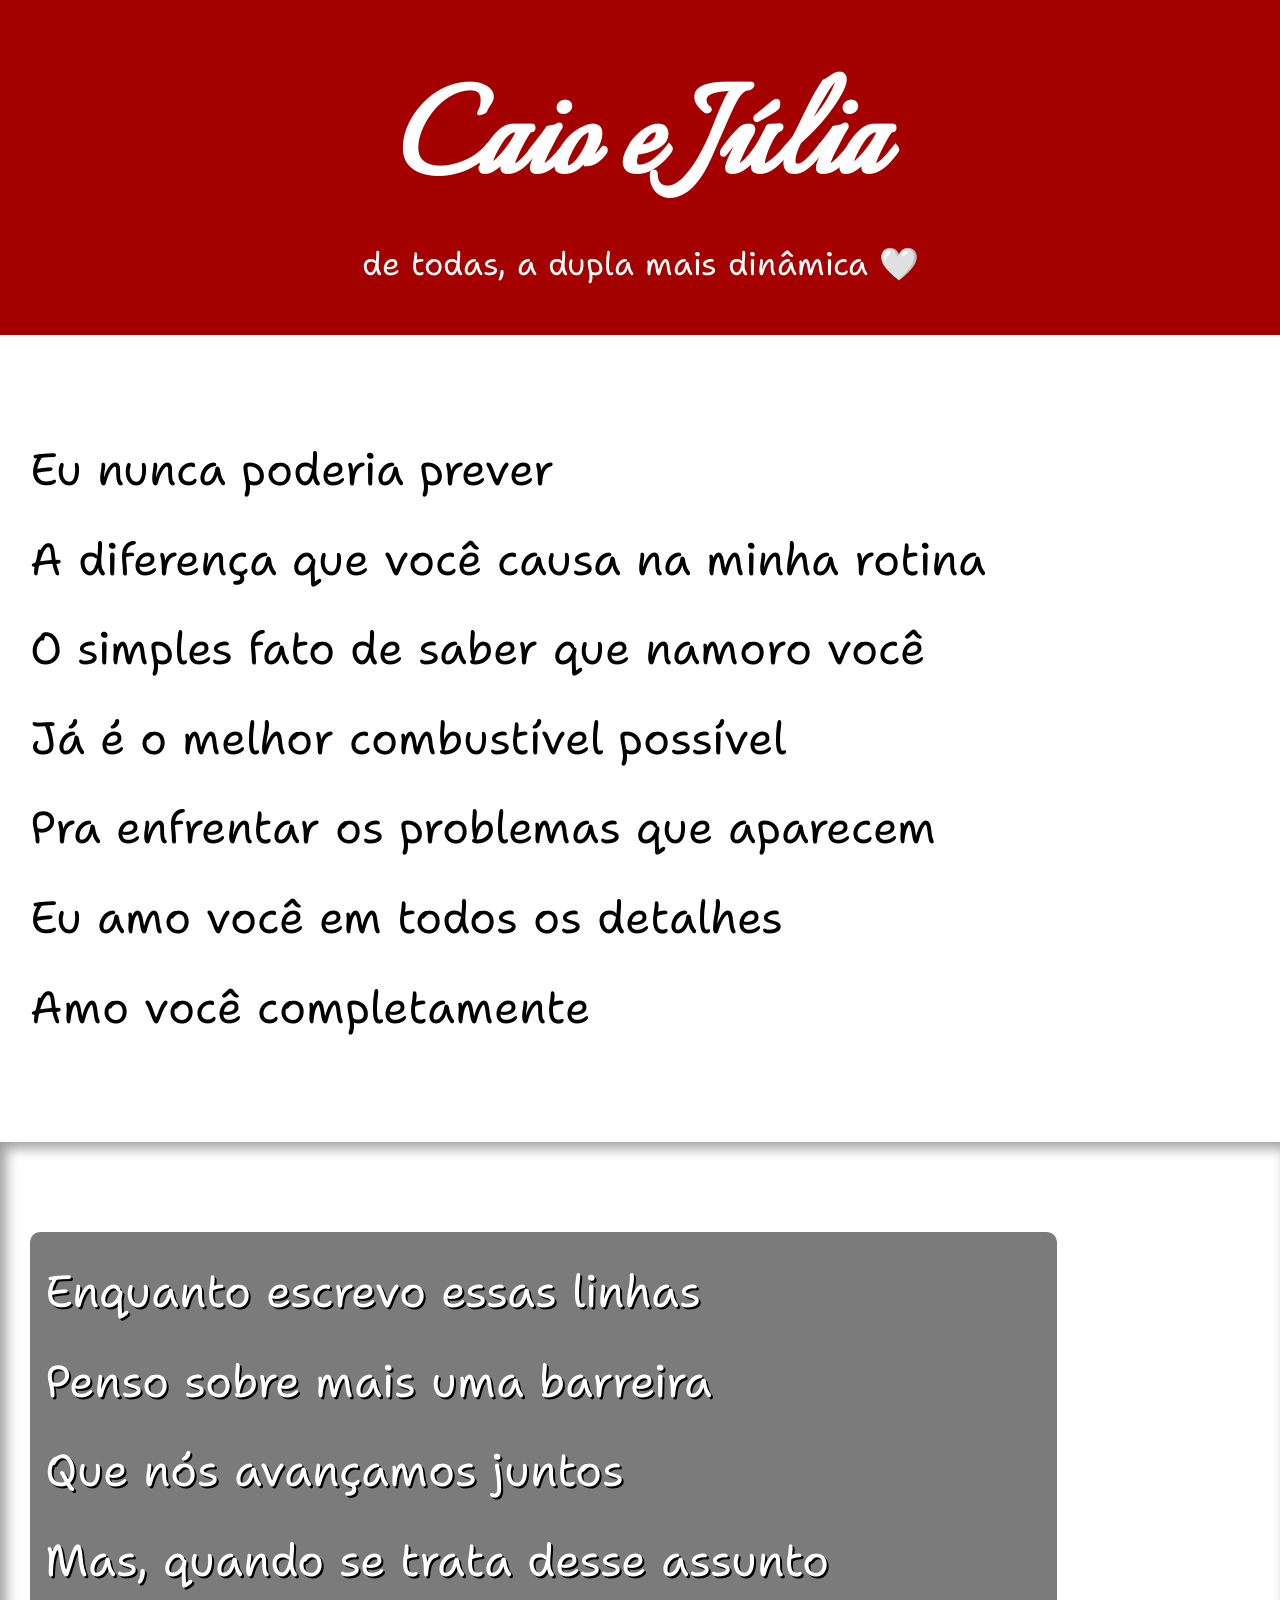
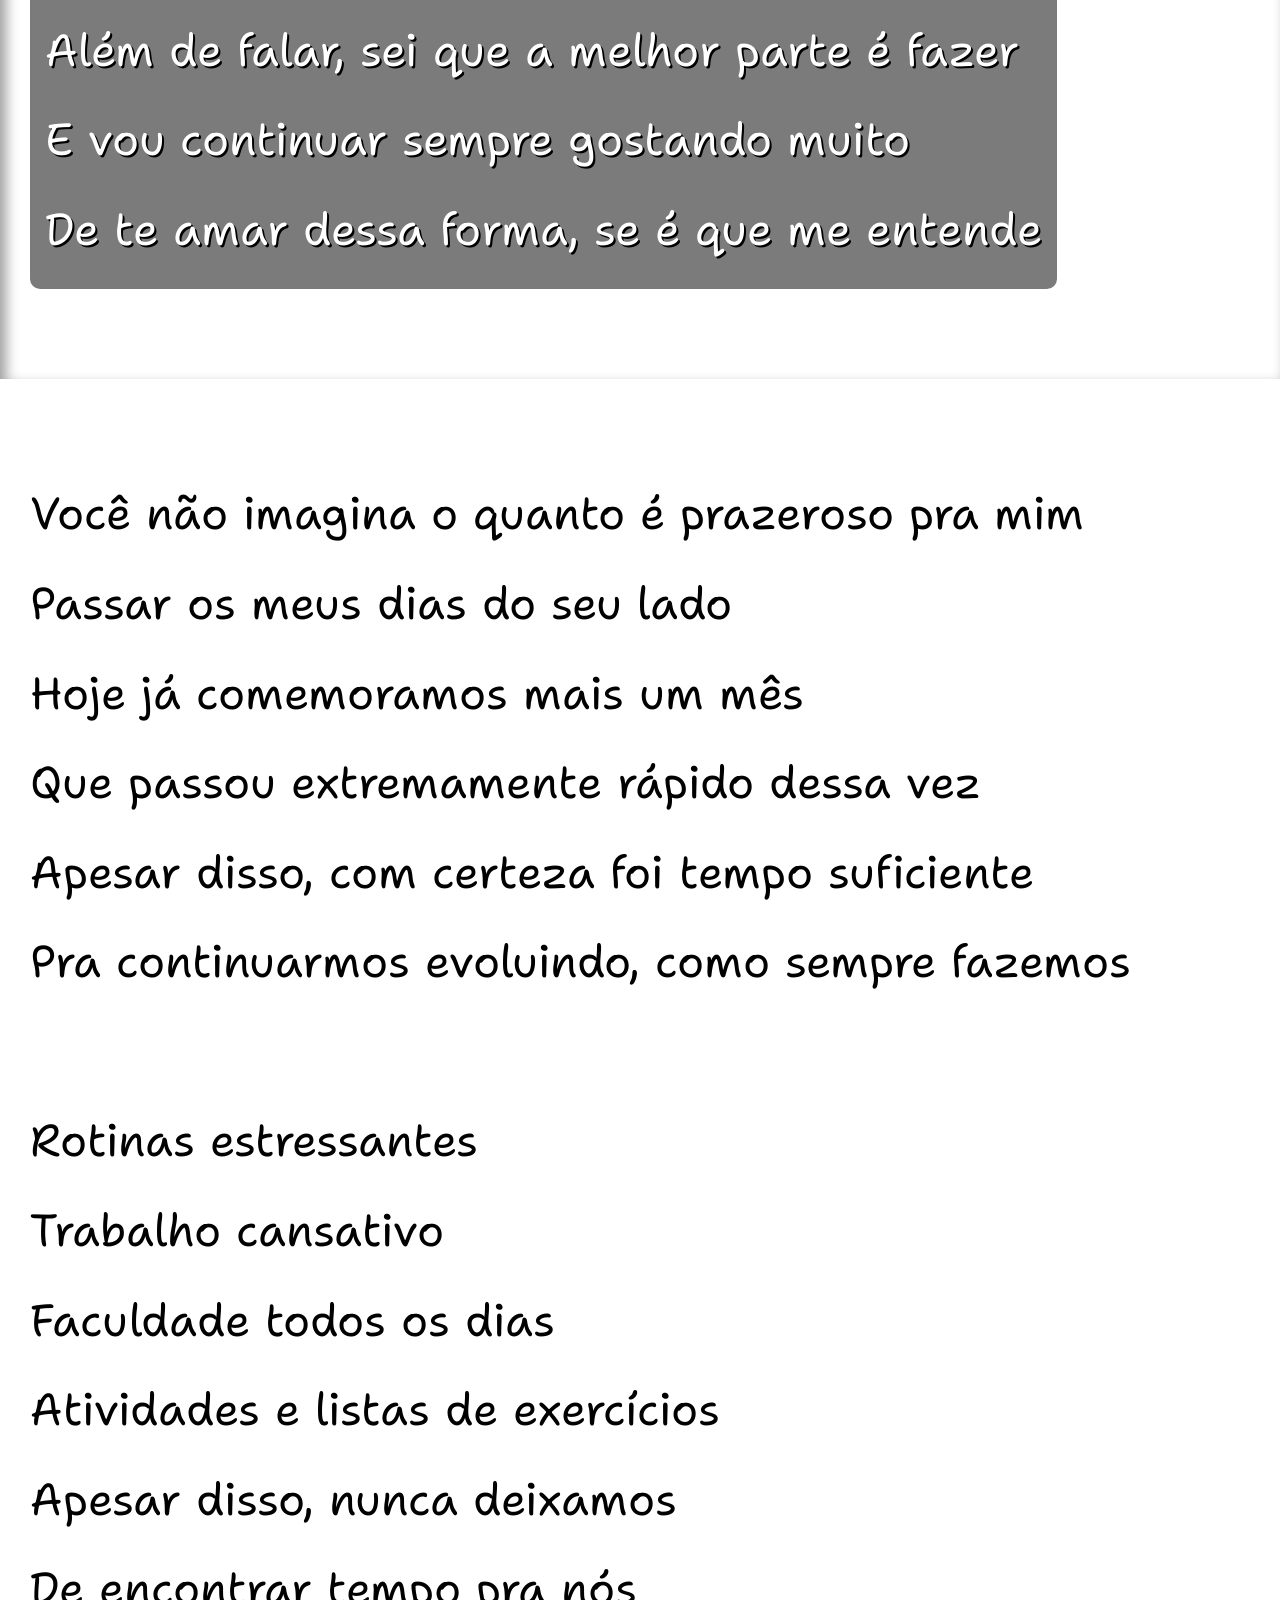
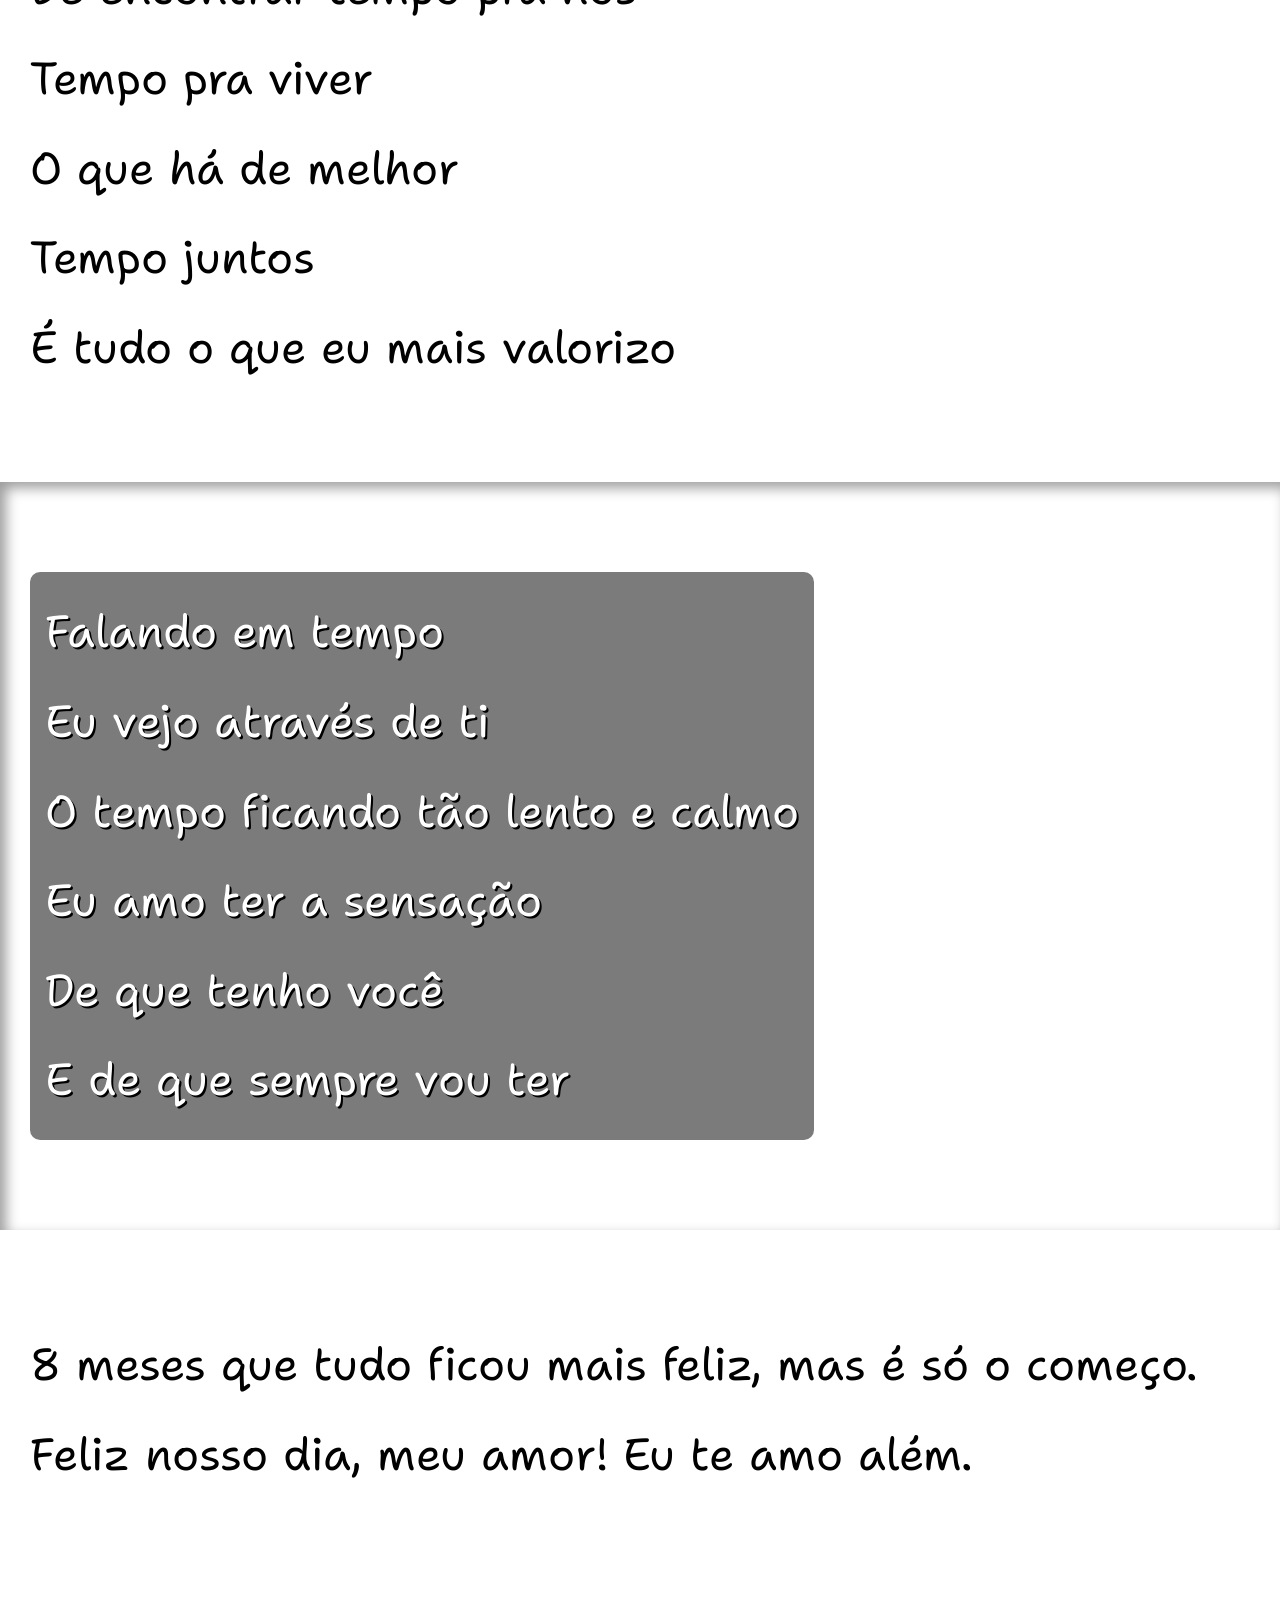
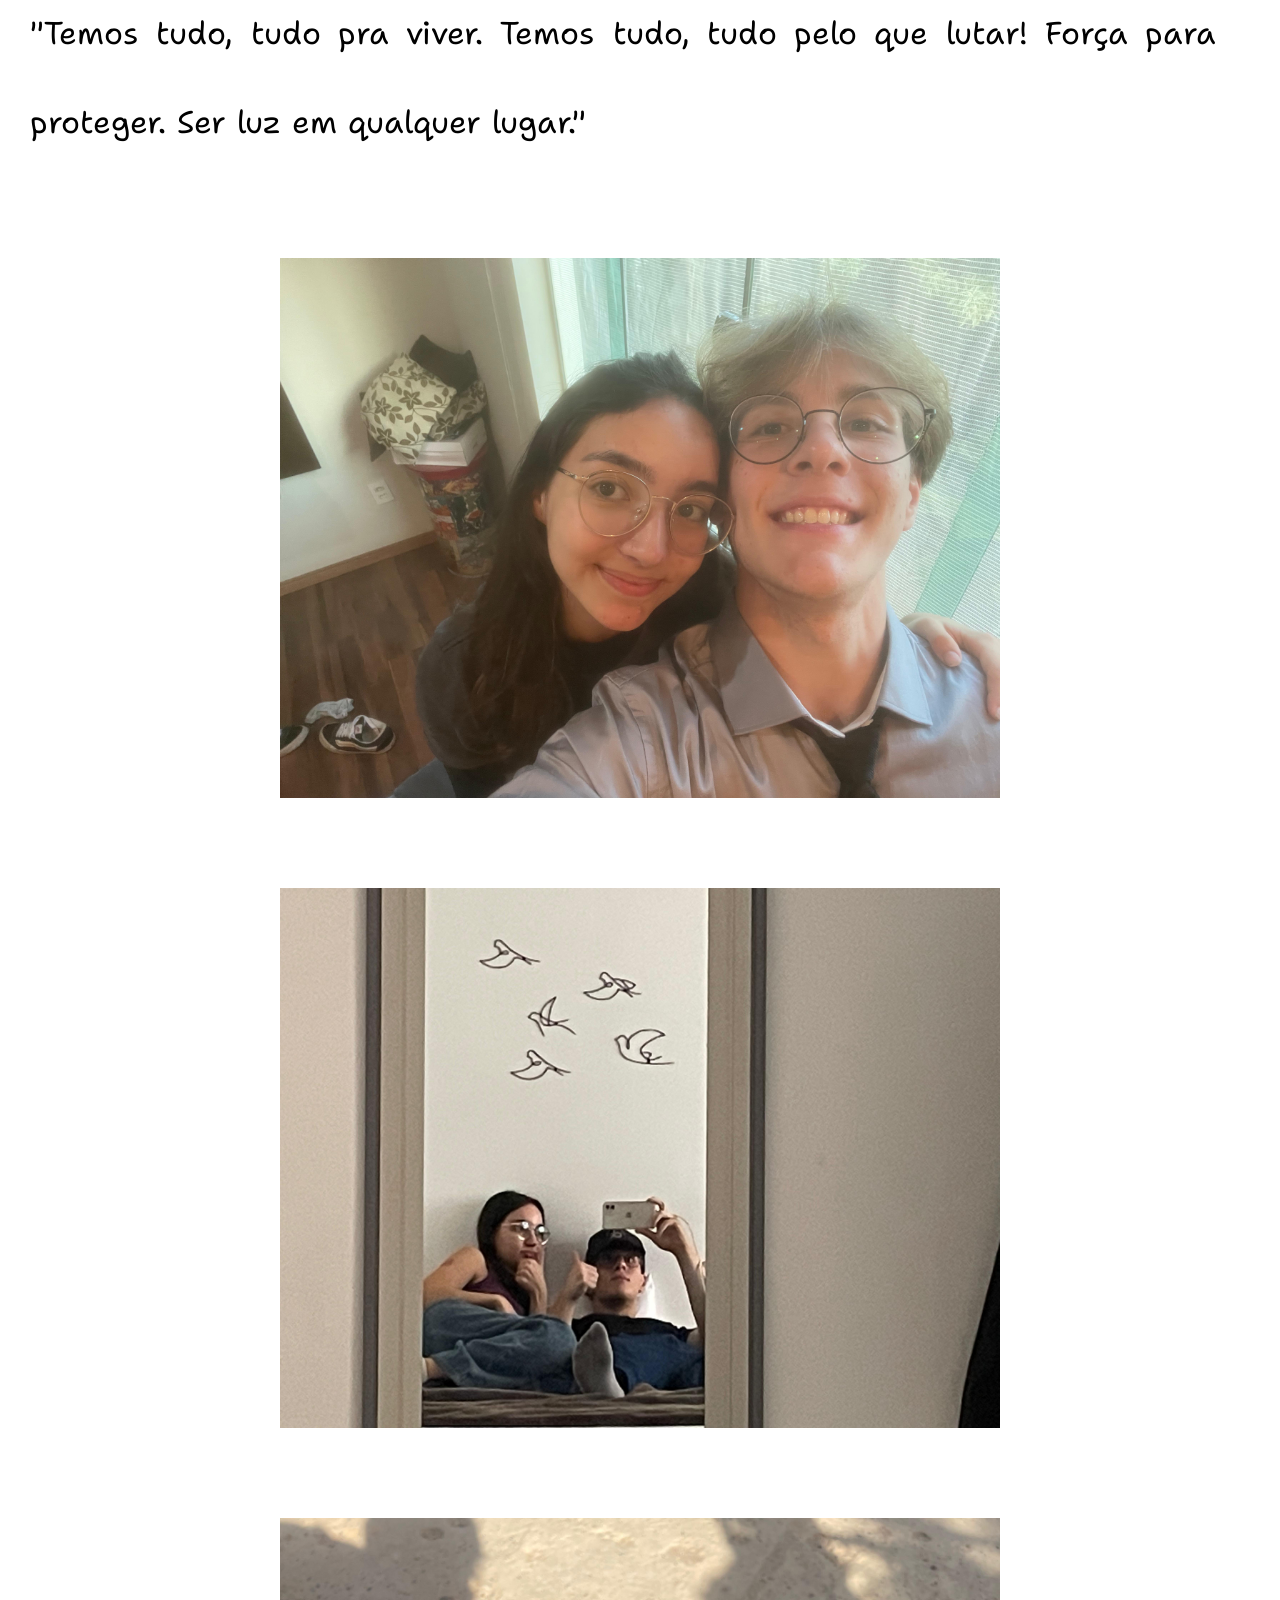
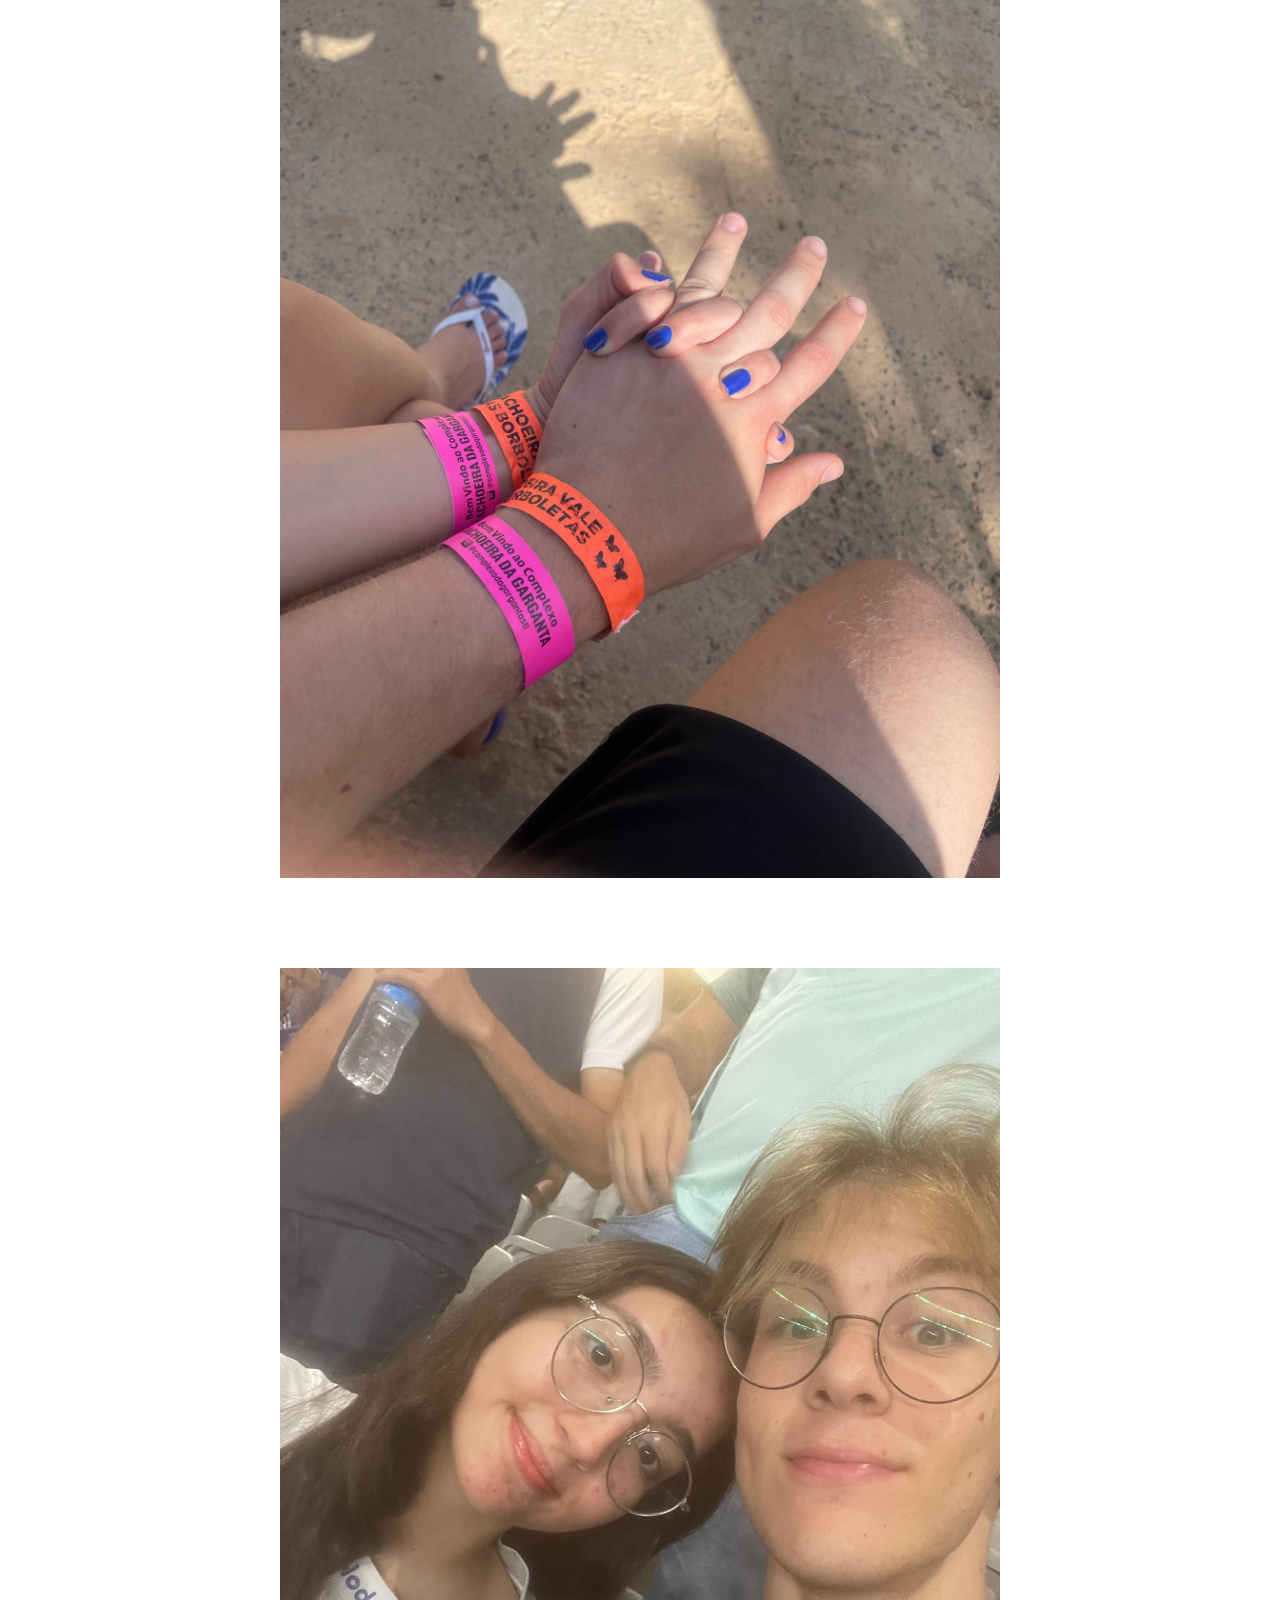
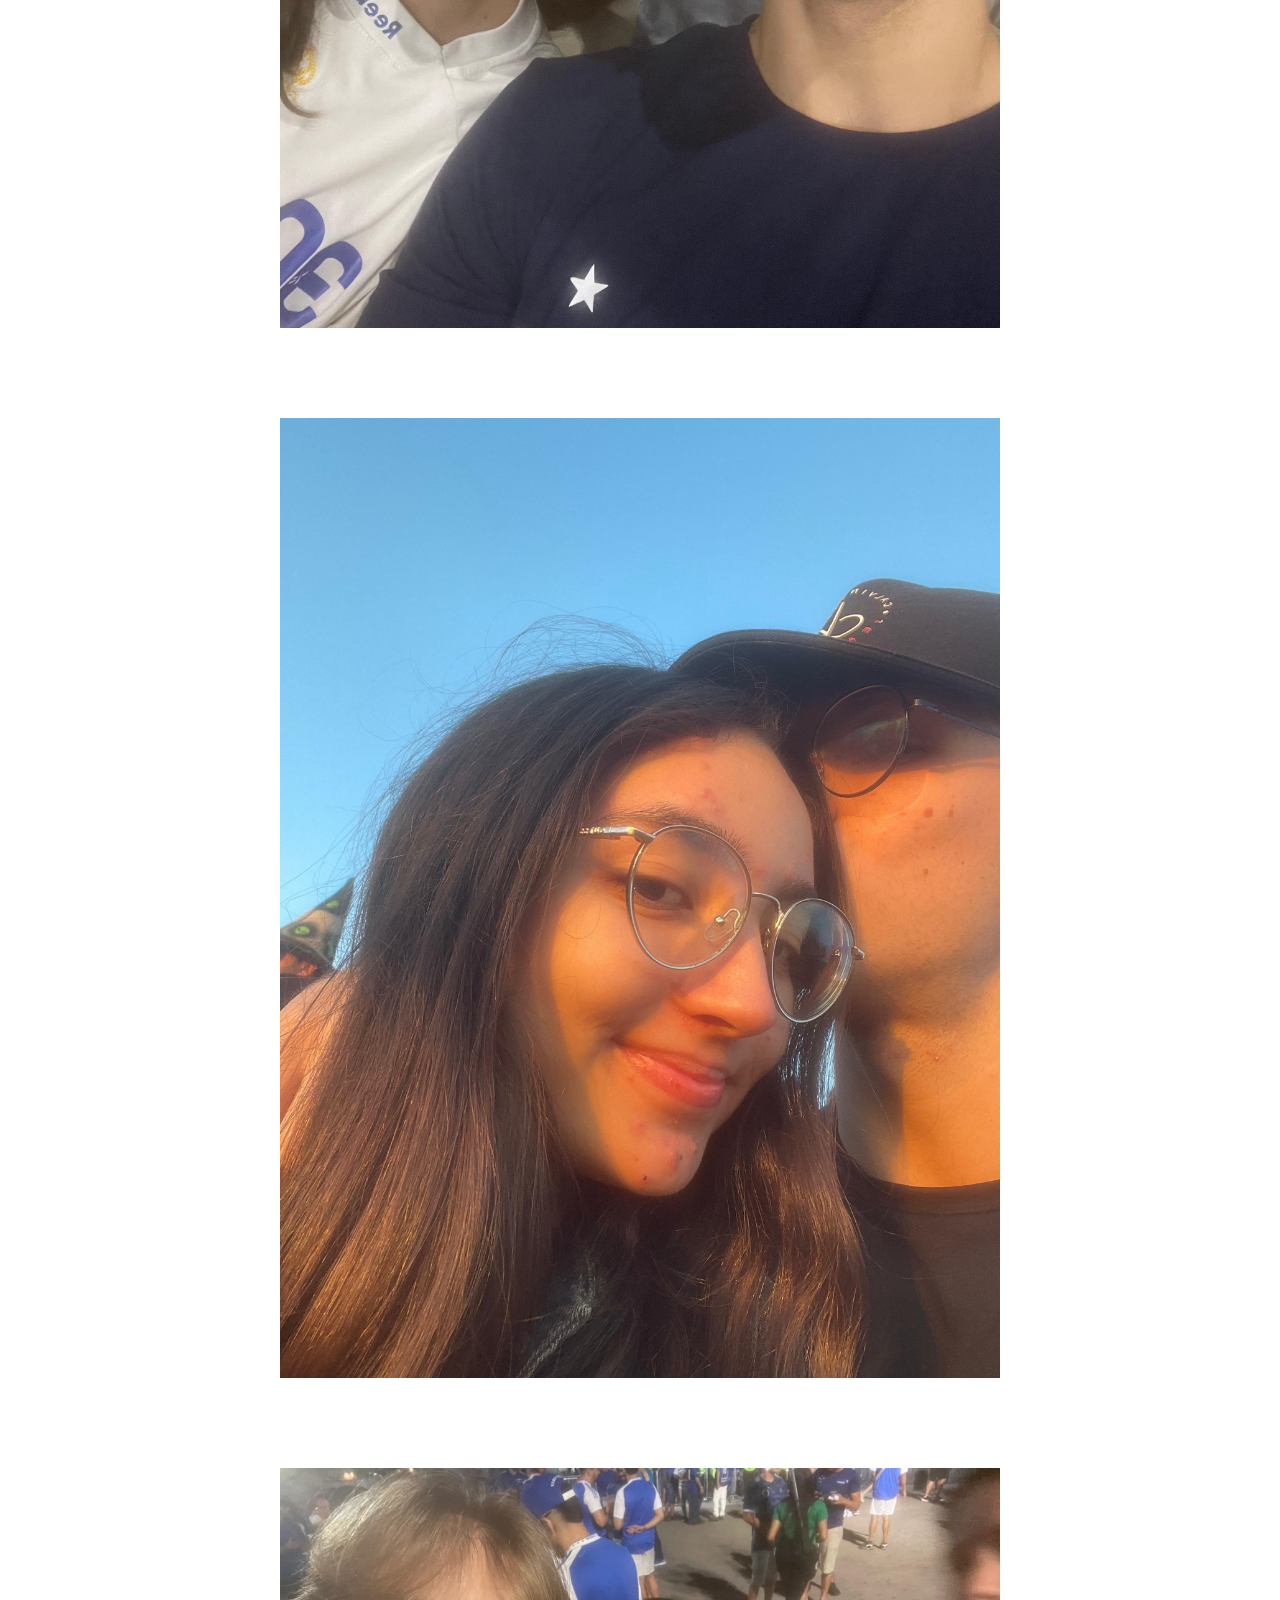
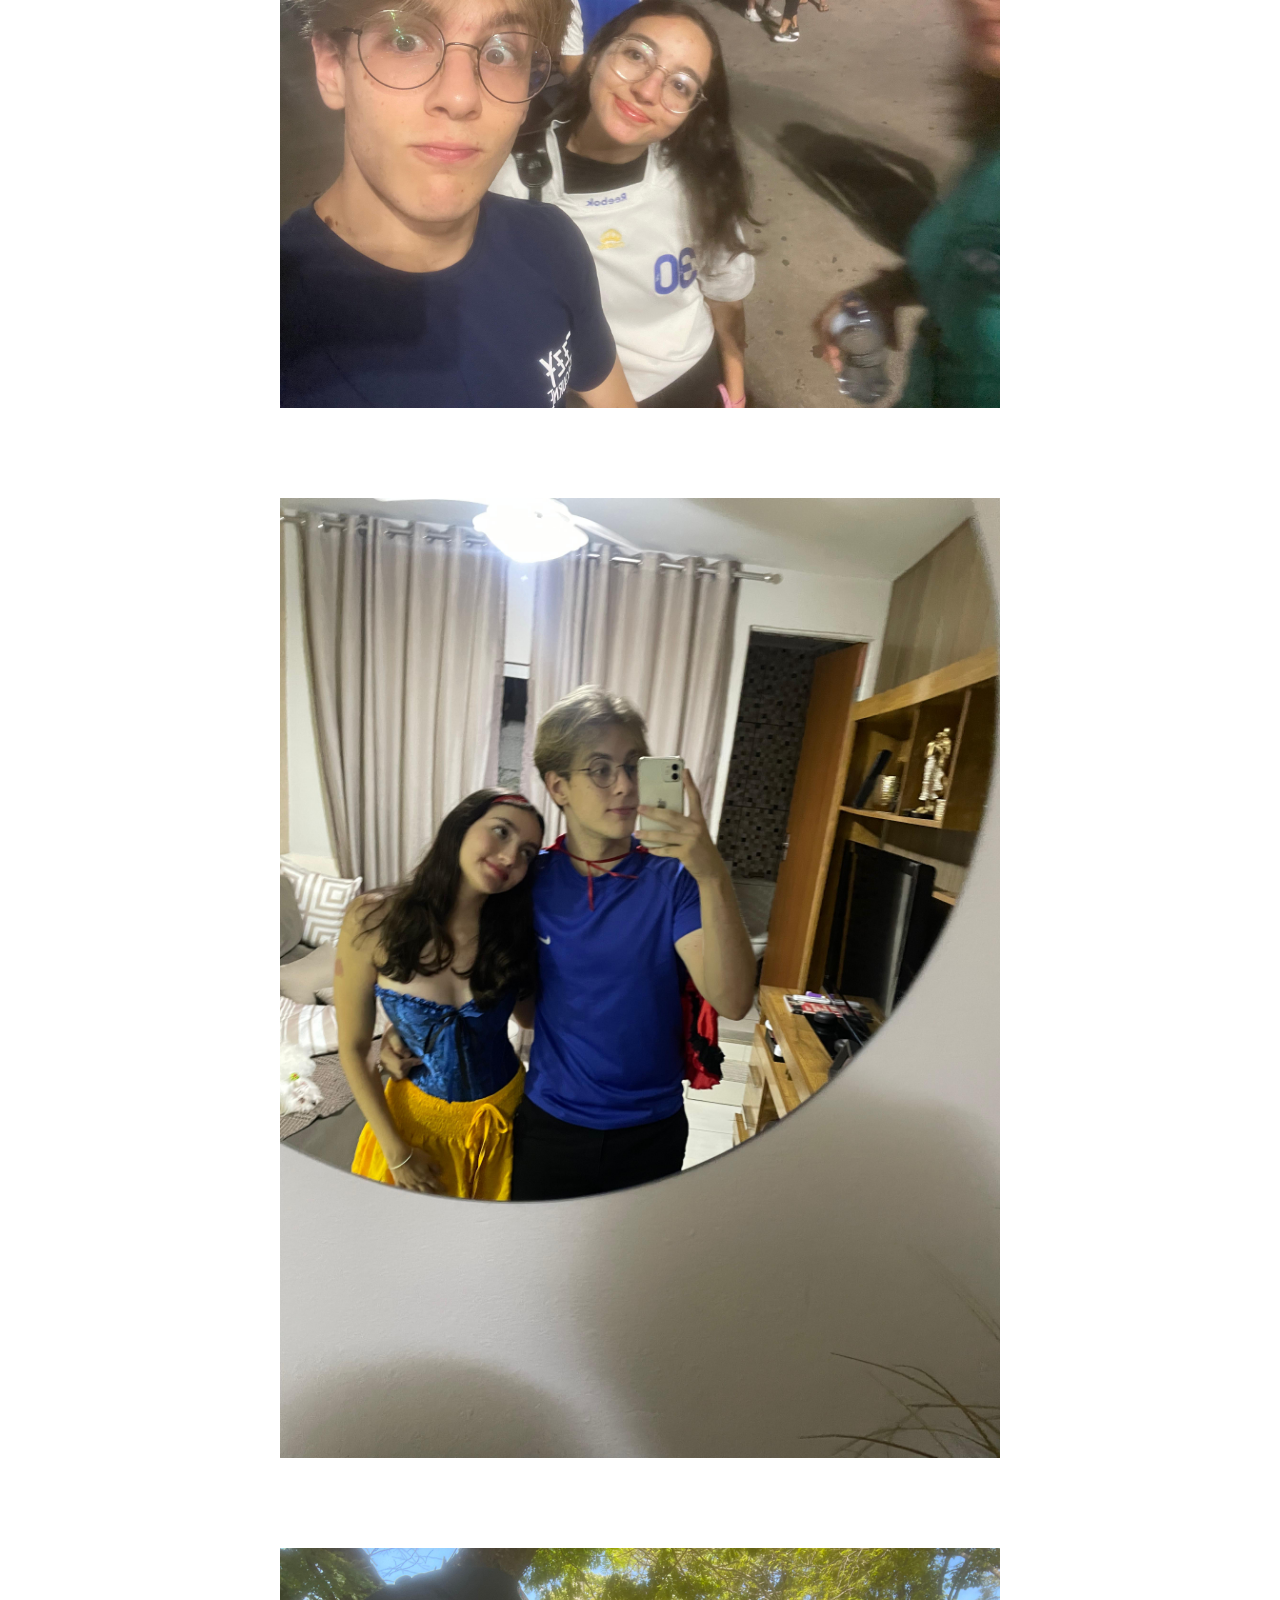
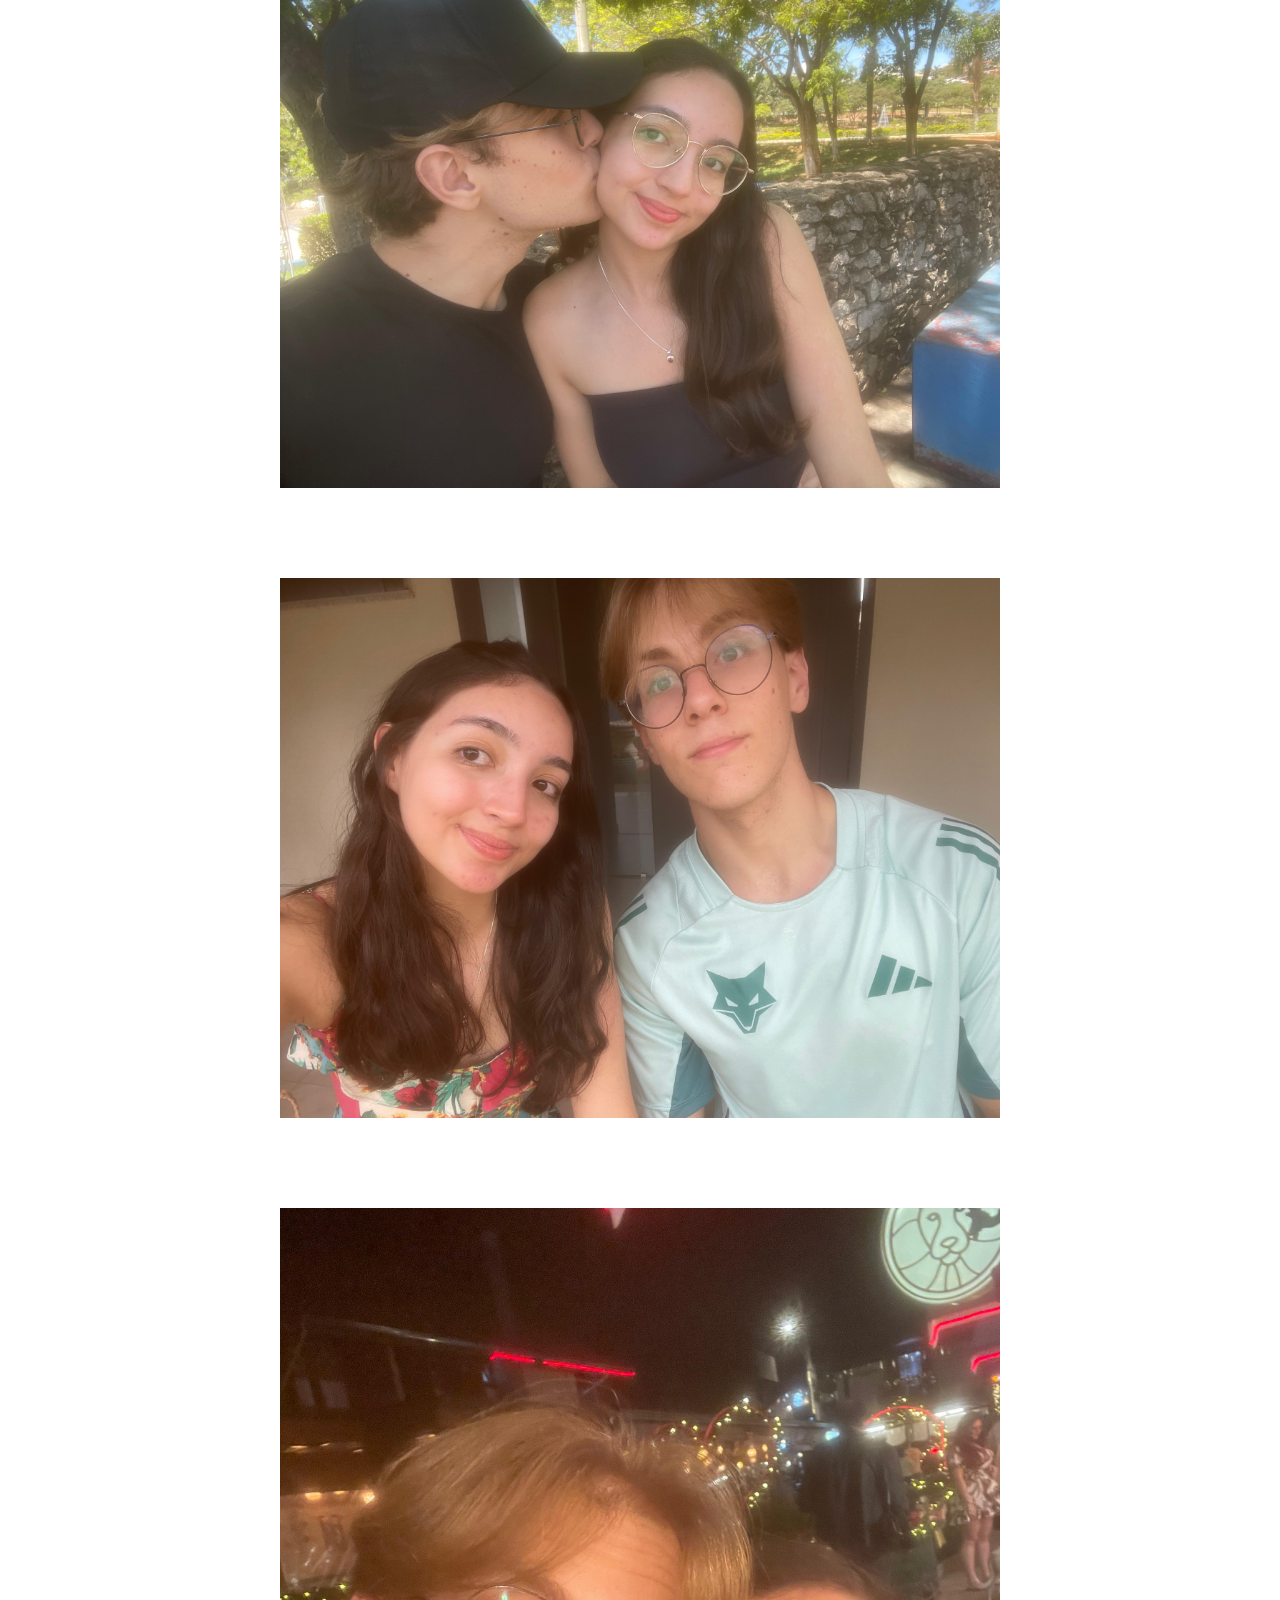
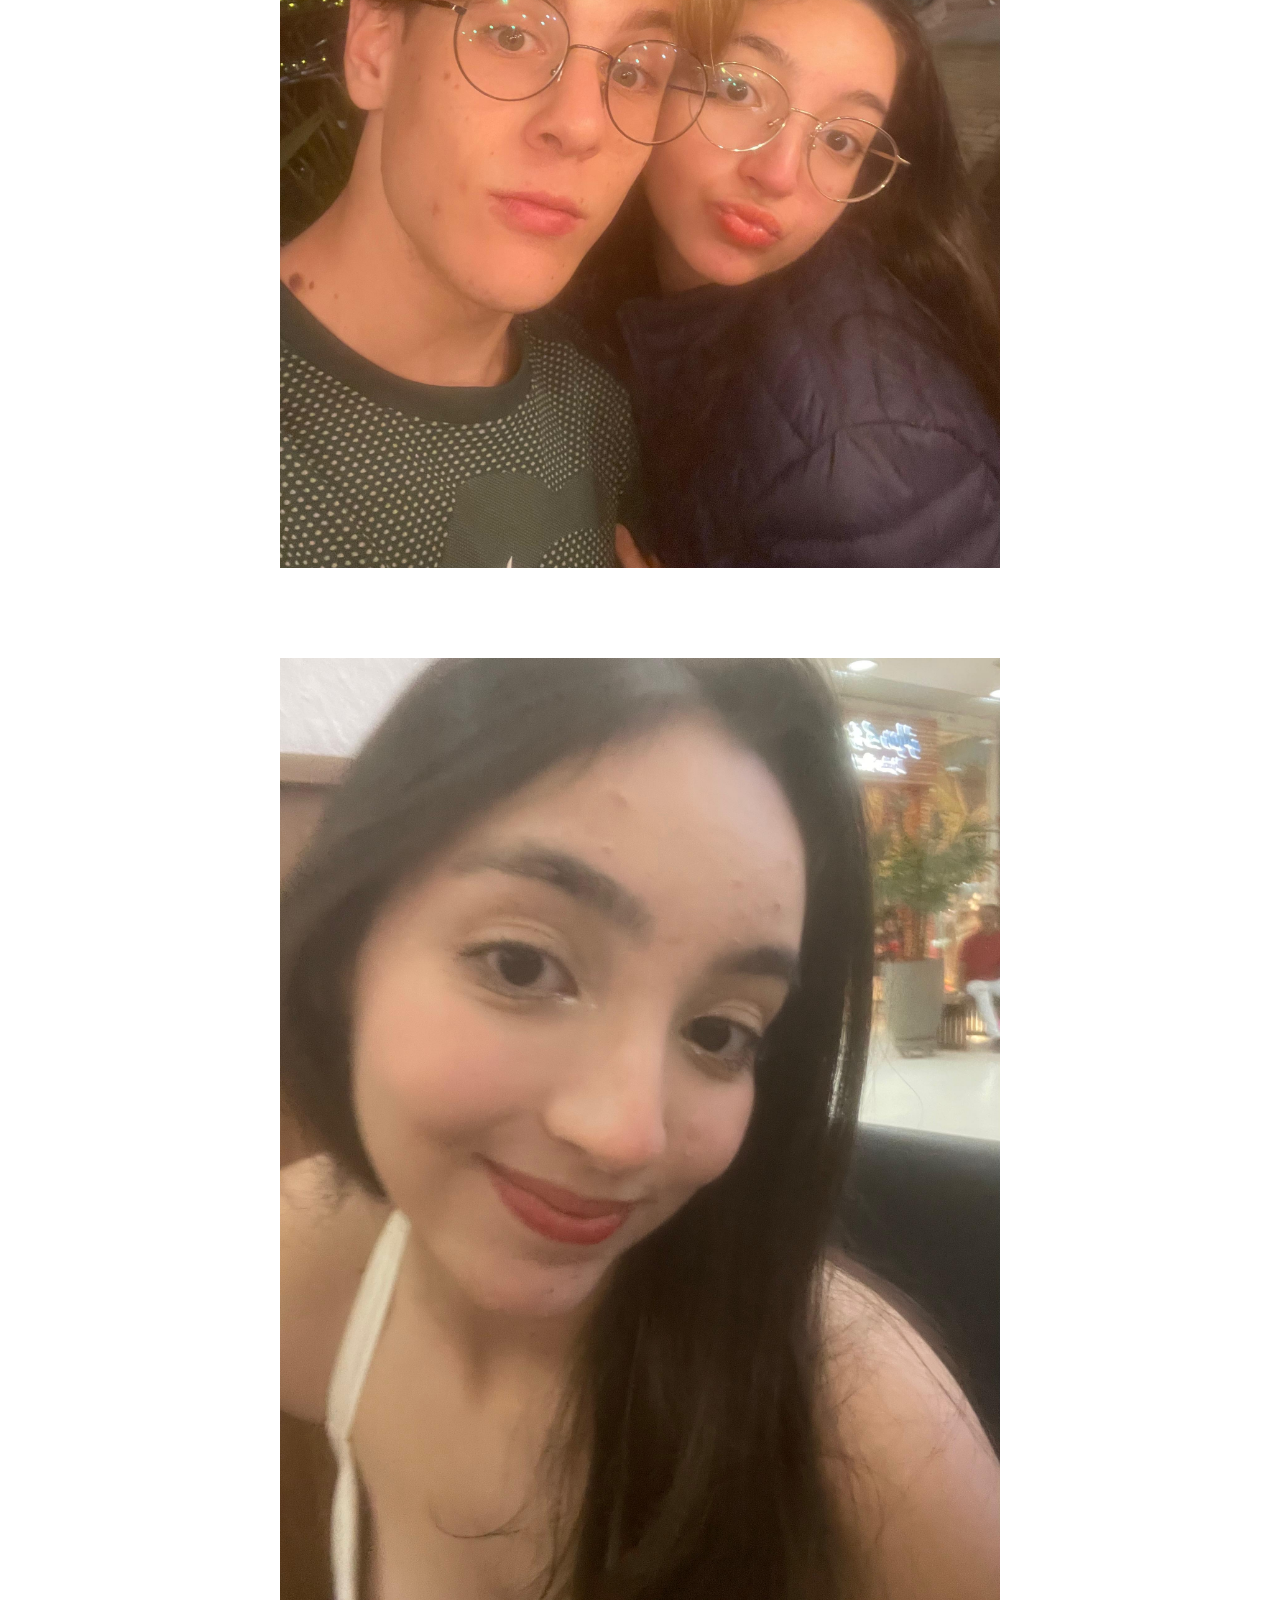
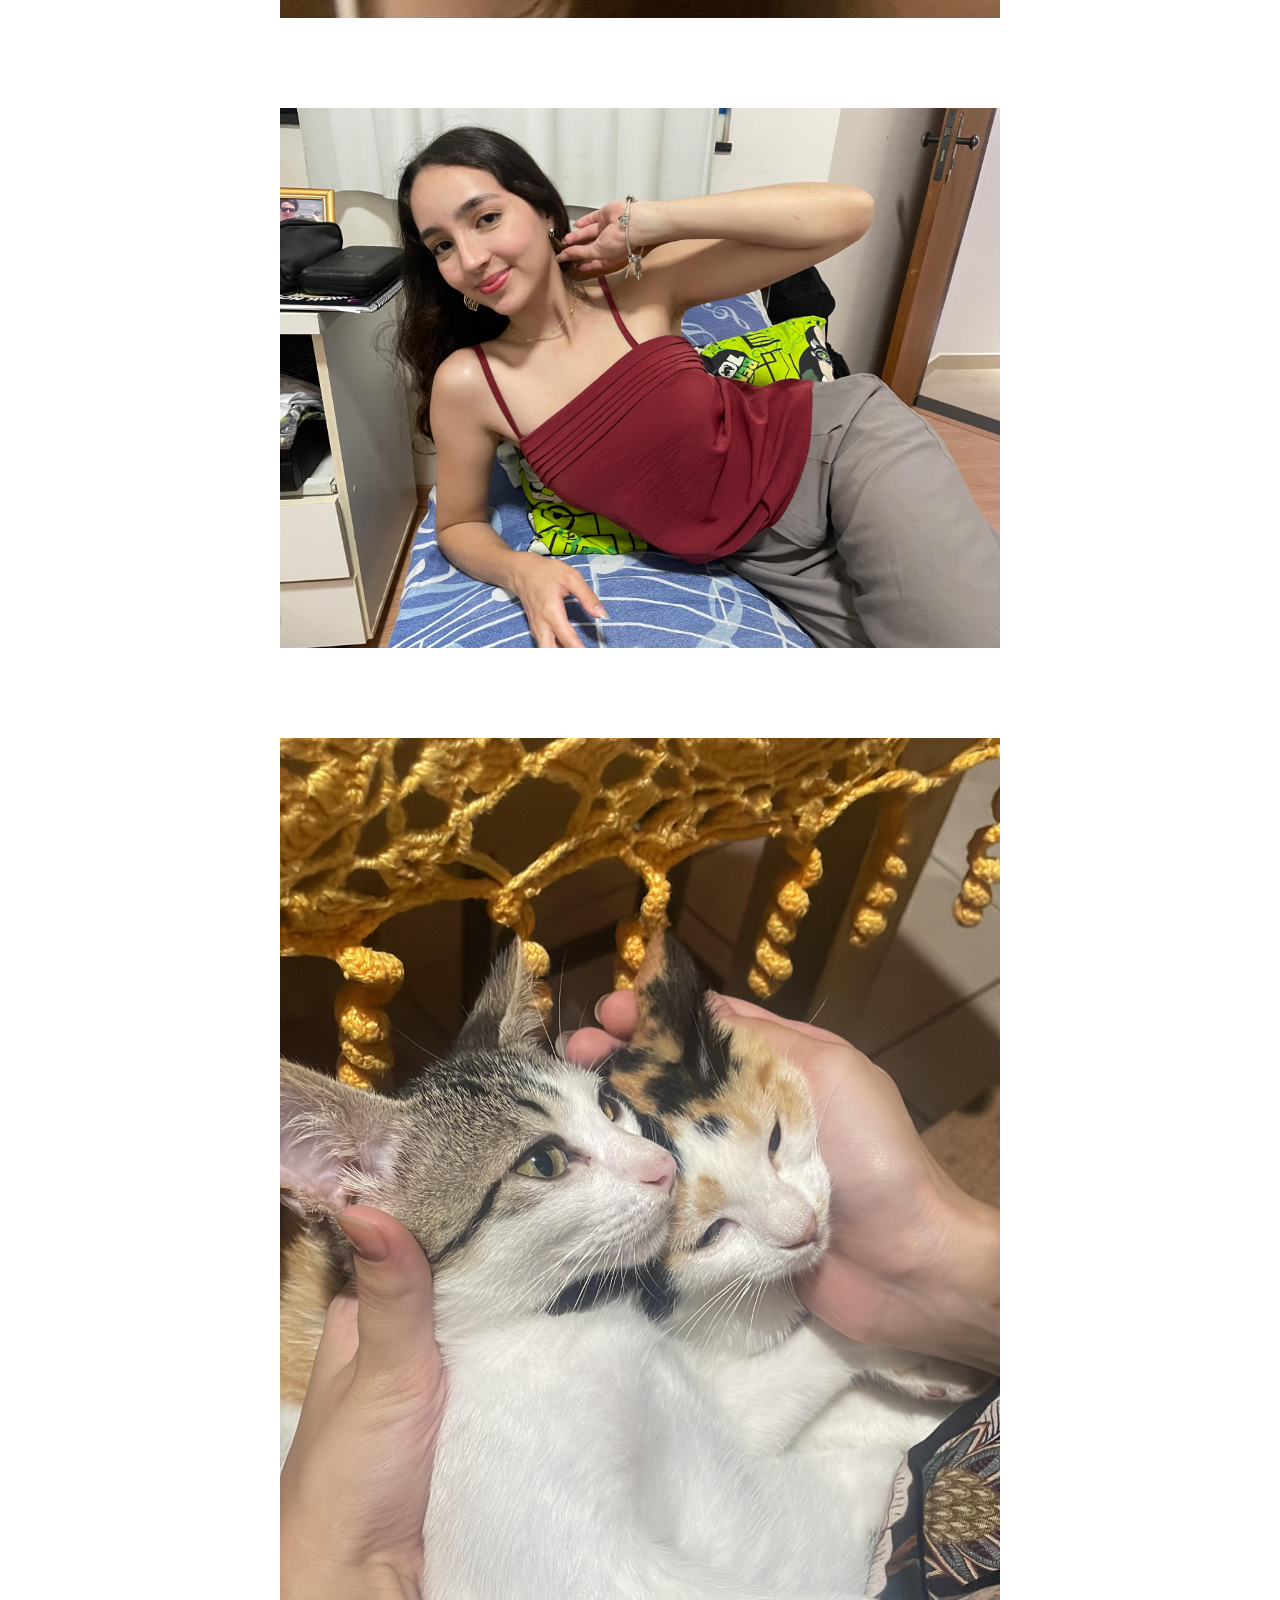
==== mesversario/index.html @ 1c676e85 "Caio e Júlia" ====
<!DOCTYPE html>
<html lang="pt-br">
<head>
    <meta charset="UTF-8">
    <meta name="viewport" content="width=device-width, initial-scale=1.0">
    <title>Desafio 12 - Cordel Moderno</title>
    <link rel="stylesheet" href="estilo/estilo.css">
</head>
<body>
    <header>
        <h1>Caio e Júlia</h1>
        <p>
            de todas, a dupla mais dinâmica 🤍
        </p>
    </header>

    <main>
        <section class="normal">
            <p>
                Eu nunca poderia prever <br>
                A diferença que você causa na minha rotina <br>
                O simples fato de saber que namoro você <br>
                Já é o melhor combustível possível <br>
                Pra enfrentar os problemas que aparecem <br>
                Eu amo você em todos os detalhes <br>
                Amo você completamente 
            </p>
        </section>
        <section id="joaninha" class="imagem">
            <p>
                Enquanto escrevo essas linhas <br>
                Penso sobre mais uma barreira <br>
                Que nós avançamos juntos <br>
                Mas, quando se trata desse assunto <br>
                Além de falar, sei que a melhor parte é fazer <br>
                E vou continuar sempre gostando muito <br>
                De te amar dessa forma, se é que me entende
            </p>
        </section>
        <section class="normal">
            <p>
                Você não imagina o quanto é prazeroso pra mim <br>
                Passar os meus dias do seu lado<br>
                Hoje já comemoramos mais um mês <br>
                Que passou extremamente rápido dessa vez <br>
                Apesar disso, com certeza foi tempo suficiente <br>
                Pra continuarmos evoluindo, como sempre fazemos 
            </p>
            <br>
            <p>
                Rotinas estressantes <br>
                Trabalho cansativo <br>
                Faculdade todos os dias <br>
                Atividades e listas de exercícios <br>
                Apesar disso, nunca deixamos <br>
                De encontrar tempo pra nós <br>
                Tempo pra viver <br>
                O que há de melhor <br>
                Tempo juntos <br>
                É tudo o que eu mais valorizo
            </p>
        </section>
        <section id='papel' class="imagem">
            <p>
                Falando em tempo <br>
                Eu vejo através de ti <br>
                O tempo ficando tão lento e calmo <br>
                Eu amo ter a sensação <br>
                De que tenho você <br>
                E de que sempre vou ter 
            </p>
        </section>
        <section class="normal">
            <p>
                8 meses que tudo ficou mais feliz, mas é só o começo. Feliz nosso dia, meu amor! Eu te amo além.
            </p>
            <br>
            <p class="menor">
                "Temos tudo, tudo pra viver. Temos tudo, tudo pelo que lutar! Força para proteger. Ser luz em qualquer lugar."
            </p>
        </section>
        <img src="fotos/1.jpeg" alt="">
        <img src="fotos/2.jpeg" alt="">
        <img src="fotos/3.jpeg" alt="">
        <img src="fotos/5.jpeg" alt="">
        <img src="fotos/6.jpeg" alt="">
        <img src="fotos/7.jpeg" alt="">
        <img src="fotos/8.jpeg" alt="">
        <img src="fotos/9.jpeg" alt="">
        <img src="fotos/10.jpeg" alt="">
        <img src="fotos/11.jpeg" alt="">
        <img src="fotos/12.jpeg" alt="">
        <img src="fotos/13.jpeg" alt="">
        <img src="fotos/14.jpeg" alt="">
        <img src="fotos/15.jpeg" alt="">
        <img src="fotos/16.jpeg" alt="">
        <img src="fotos/17.jpeg" alt="">
        <img src="fotos/18.jpeg" alt="">
        <img src="fotos/19.jpeg" alt="">
        <img src="fotos/20.jpeg" alt="">
        <img src="fotos/21.jpeg" alt="">
    </main>

    <footer>
        <p>
            Site criado por <strong>Caio Queiroz</strong> para o <strong>Amor da Vida Dele</strong>!
        </p>
    </footer>
</body>
</html>
---- mesversario/estilo/estilo.css ----
@charset 'UTF-8';

@import url('https://fonts.googleapis.com/css2?family=Sriracha&display=swap');

@import url('https://fonts.googleapis.com/css2?family=Passion+One:wght@400;700;900&display=swap');

@import url('https://fonts.googleapis.com/css2?family=Shantell+Sans:ital,wght@0,300..800;1,300..800&display=swap');

@import url('https://fonts.googleapis.com/css2?family=Italianno&display=swap');

:root {
    --fonte1: Verdana, Geneva, Tahoma, sans-serif;
    --fonte2: 'Passion One', cursive;
    --fonte3: 'Sriracha', cursive;
    --fonte4: 'Shantell Sans';
    --fonte5: 'Italianno'
}

* { /* '*' signica fazer uma alteração nas configurações gerais do projeto */
    margin: 0px;
    padding: 0px;
    font-size: 1em;
}

html, body {
    background-color: white;
    min-height: 100vh; /* Essa linha significa que a altura mínima do body será 100% da view port height, ou seja, o site cobrirá 100% da altura da janela onde o estiver aberto, independente do tamanho dela */
    font-family: var(--fonte1);
}

/**/

header {
    background-color: rgb(164, 0, 0);
    color: white;
    text-align: center;
}

header h1 {
    padding-top: 50px;
    font-family: var(--fonte5);
    font-size: 12vw; /* A medida 'vw' significa uma porcentagem da largura da janela, ou seja, nesse caso o tamanho da fonte vai aumentar ou diminuir de acordo coma a largura da janela onde o site está aberto */
}

header p {
    padding-bottom: 50px;
    font-family: var(--fonte4);
    font-size: 2.5vw;
}

/**/

main section {
    padding-top: 10vh;
    padding-bottom: 10vh;
    padding-left: 30px;
    line-height: 2em;
    font-family: var(--fonte4);
    font-size: 3.5vw;
}

main section.normal {
    background-color: white;
    color: black;
}

main section.imagem { /* Seção onde estarão expostas as imagens (parte de fora, mais ampla) */
    color: white;
    box-shadow: inset 6px 6px 13px 0px rgba(0, 0, 0, 0.388);
}

main section#joaninha {
    background-image: url(../fotos/p1.jpeg);
    background-position: center center;
    background-attachment: fixed;
    background-size: cover;
}

main section#papel {
    background-image: url(../fotos/p2.jpeg);
    background-position: center center;
    background-attachment: fixed;
    background-size: cover;
}

main section.imagem p { /* Parágrafo do texto em si (parte de dentro) */
    background-color: rgba(0, 0, 0, 0.518);
    display: inline-block; /* Transforma a caixa do parágrafo em uma forma adapável ao tamanho dele */
    padding: 15px;
    text-shadow: 2px 2px 0px black;
    border-radius: 10px;
}

img {
    width: 80vh;
    margin: auto;
    display: block;
    margin-bottom: 10vh;
}

main section p.menor {
    font-size: 0.7em;
    text-align: justify;
    margin-right: 5vw;
}

/**/

footer {
    background-color: rgb(164, 0, 0);
    text-align: center;
    color: white;
    padding: 10px;
}

footer p {
    font-size: 0.9em;
    font-family: var(--fonte4)
}
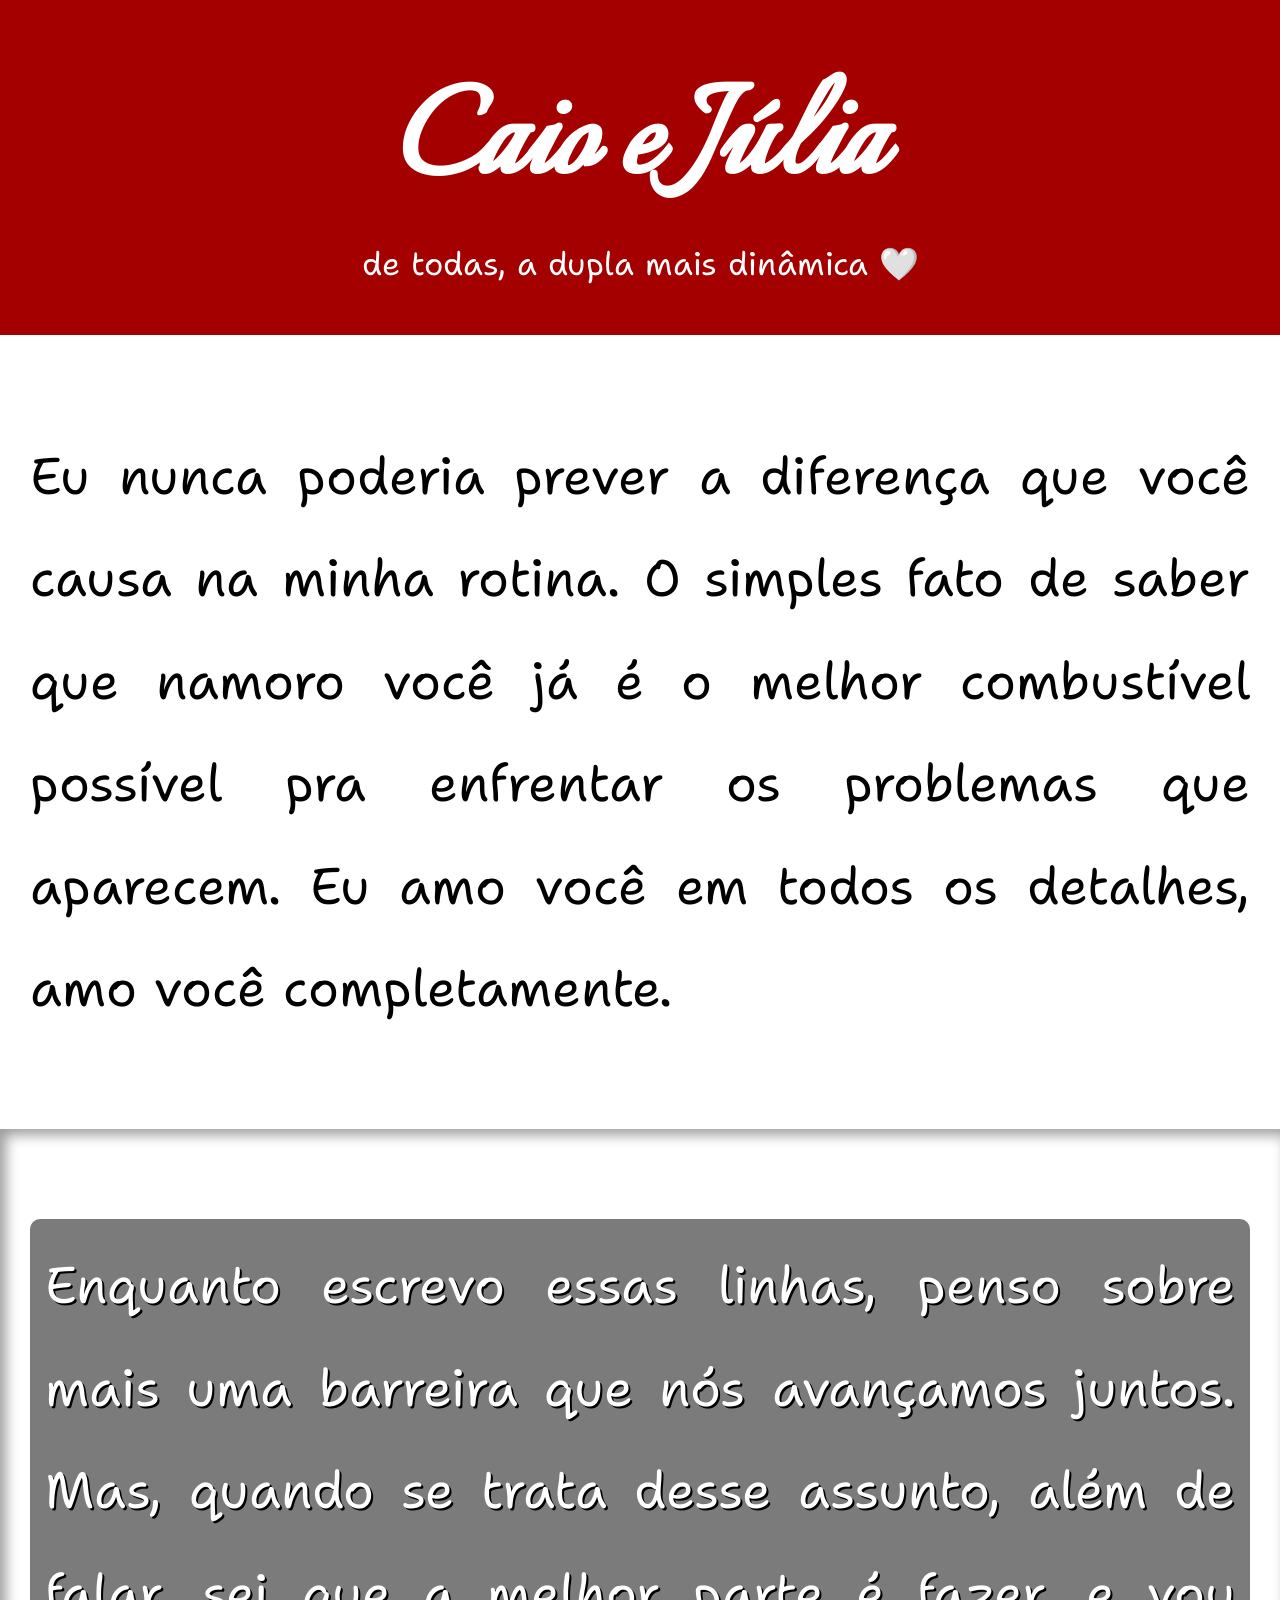
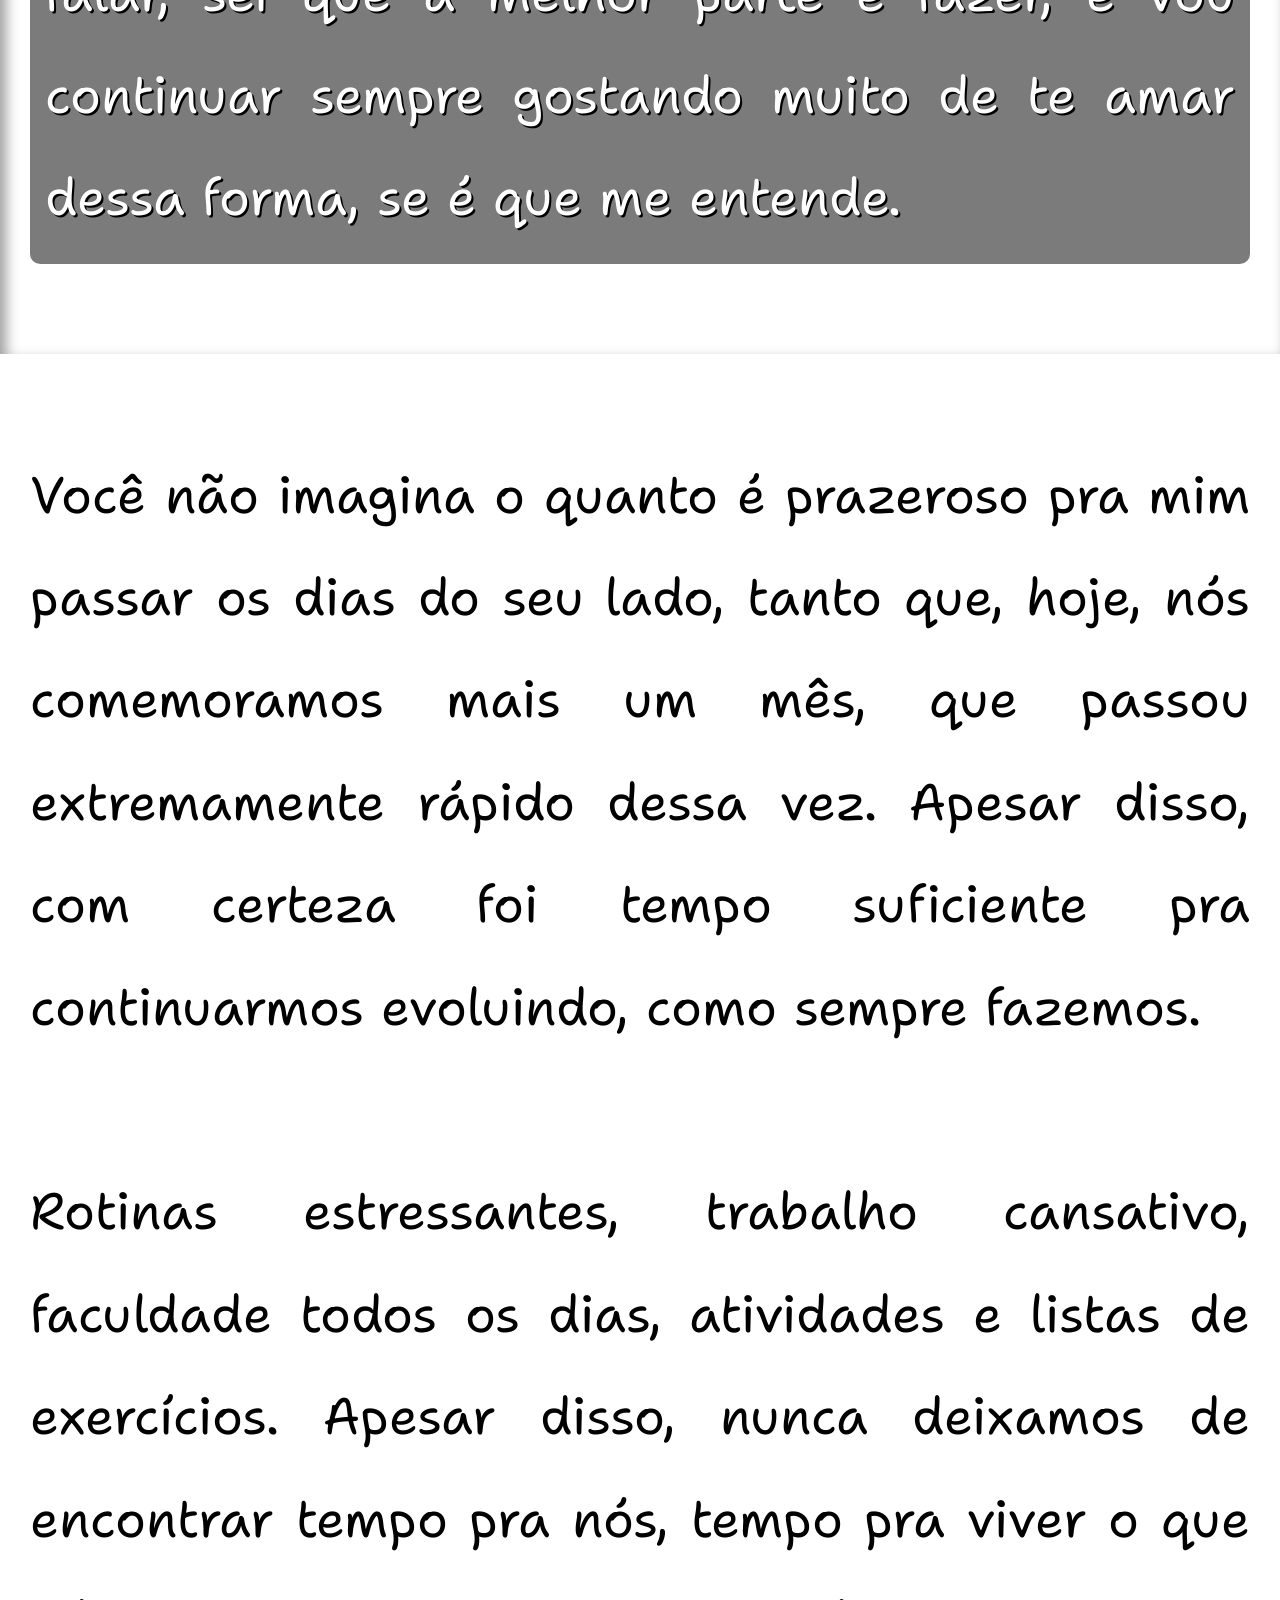
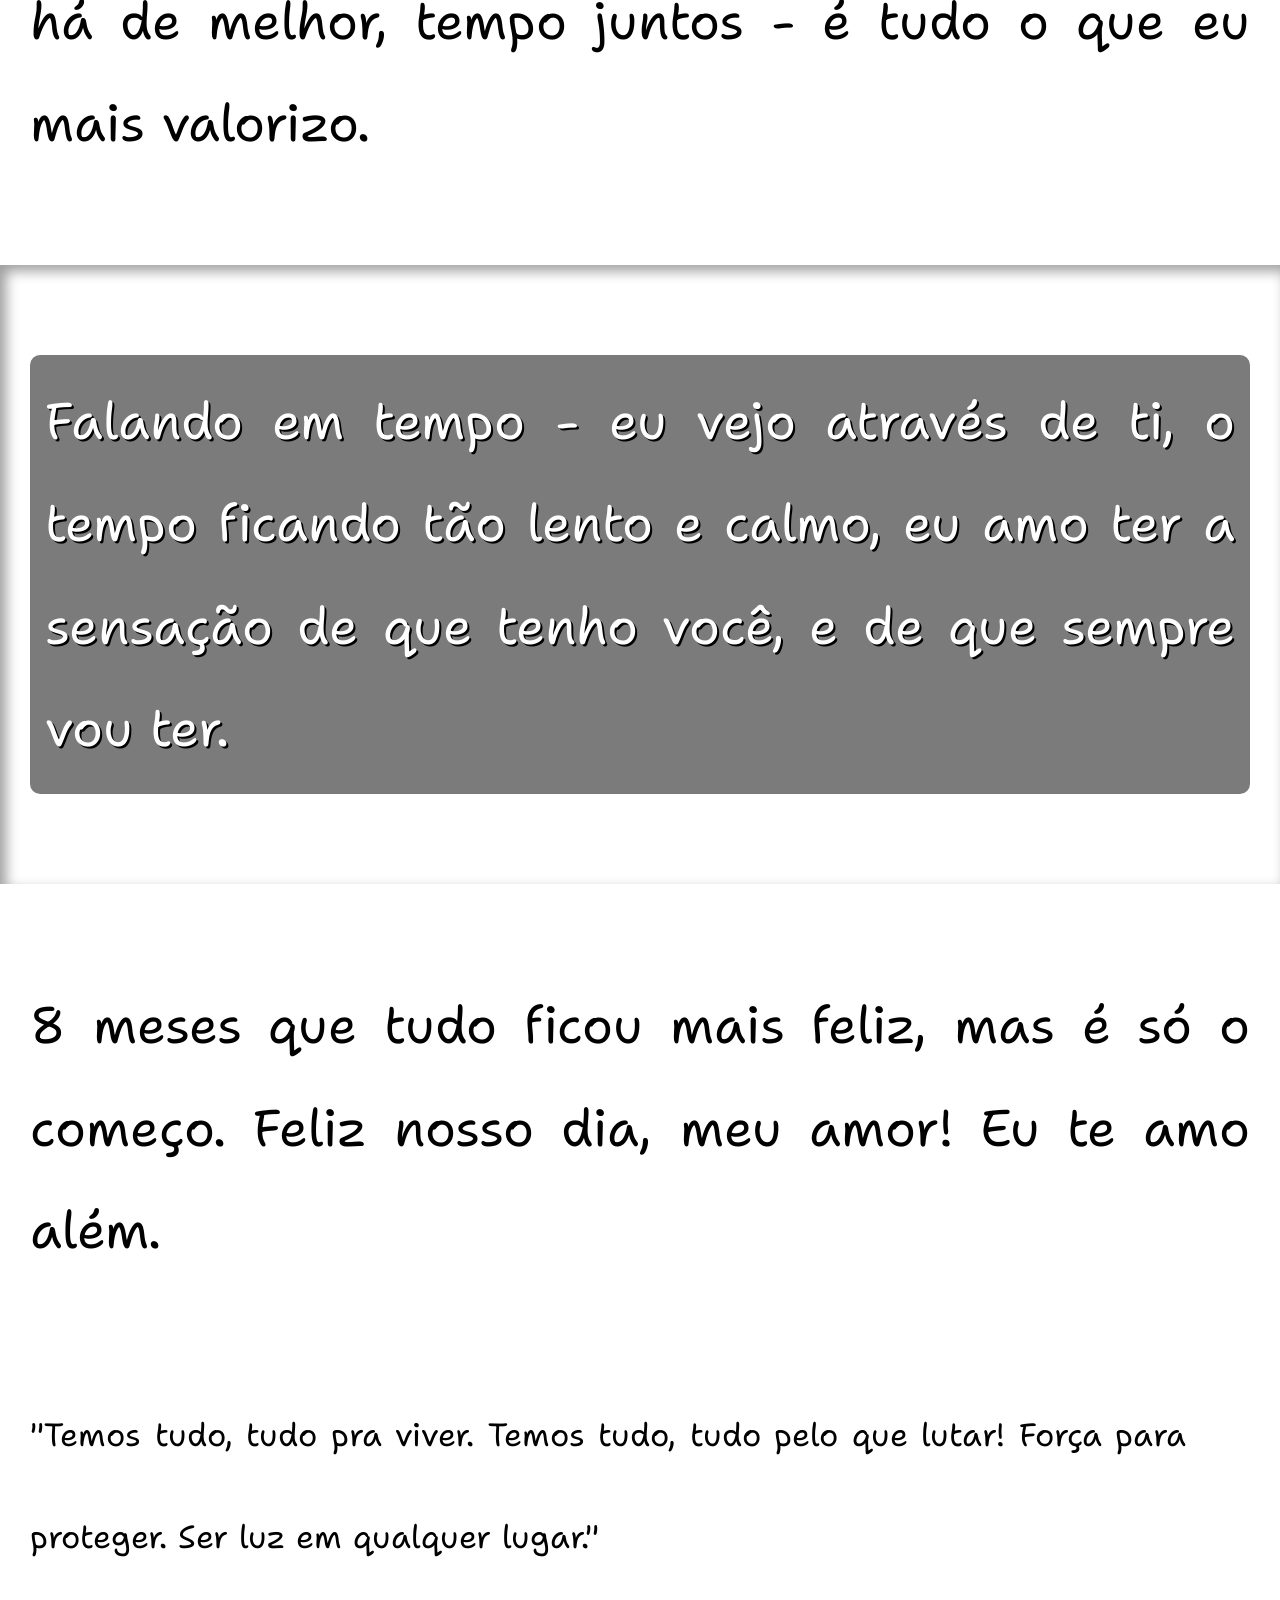
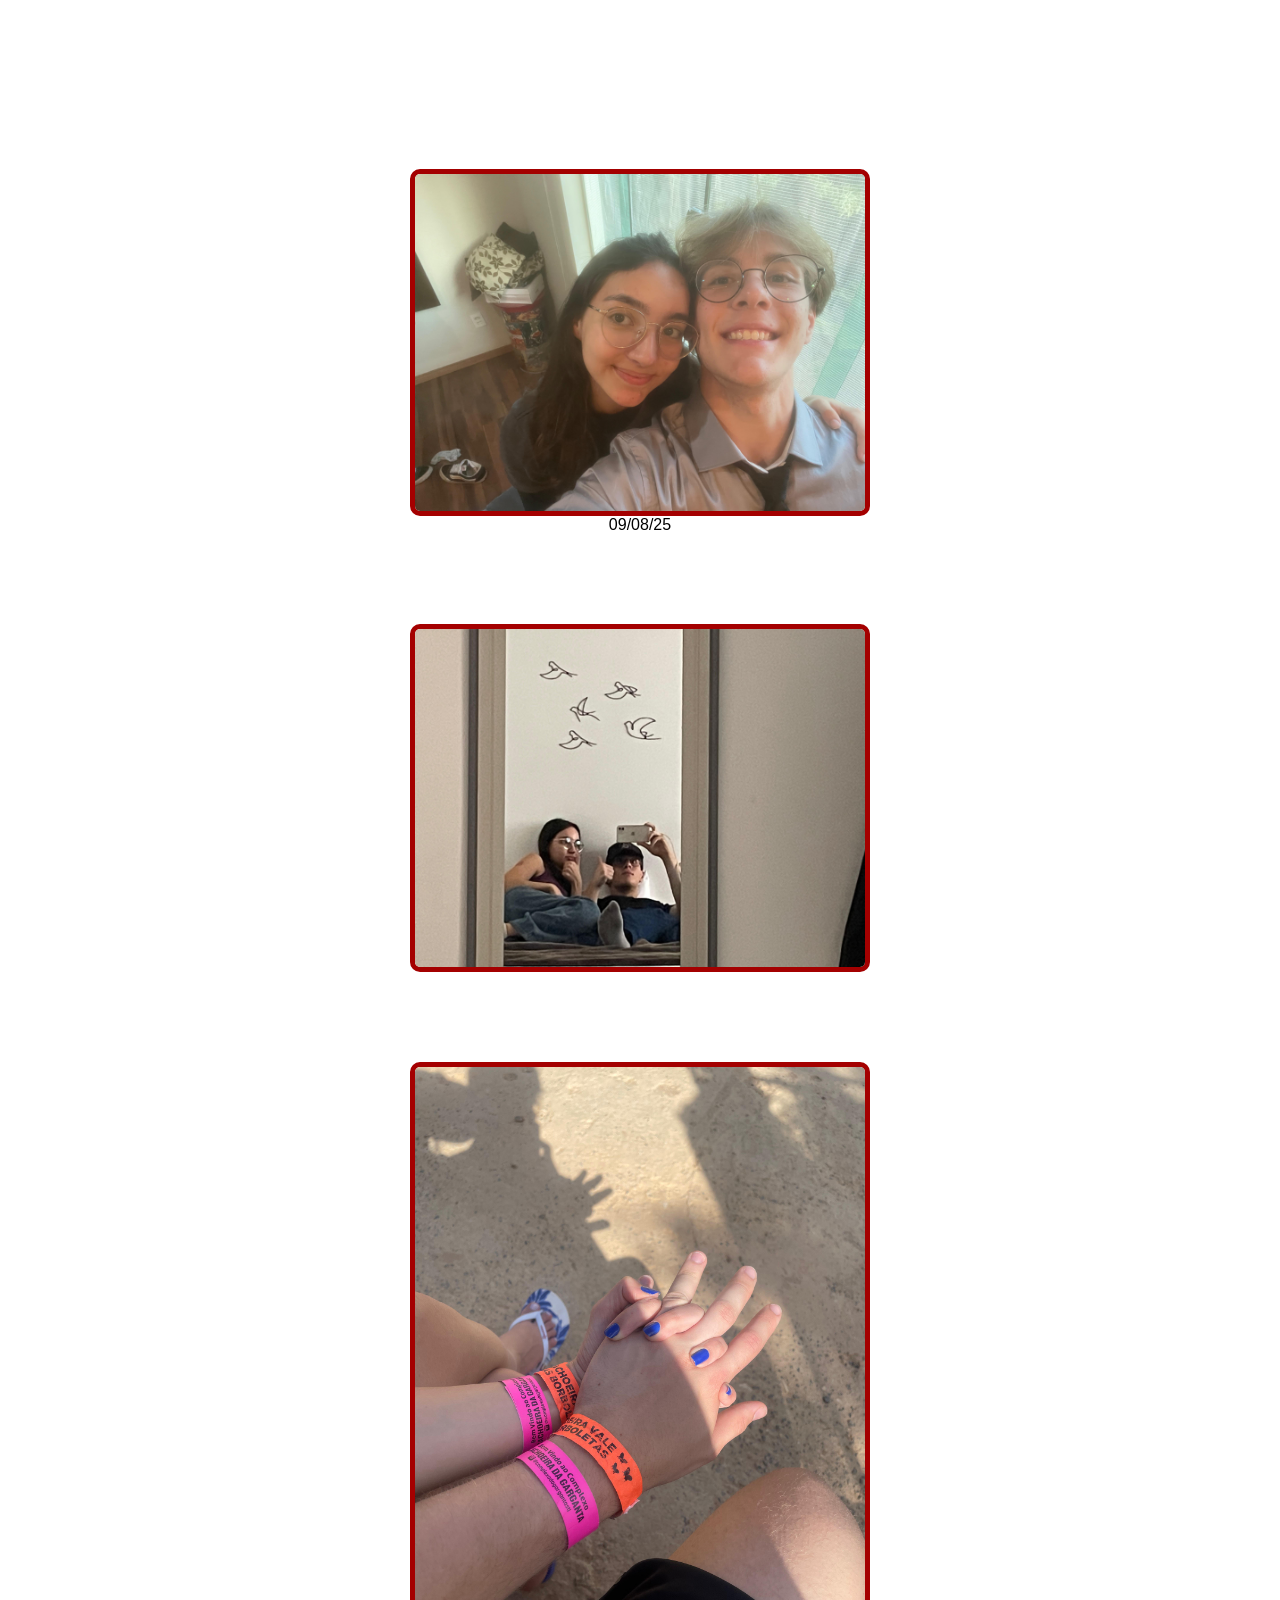
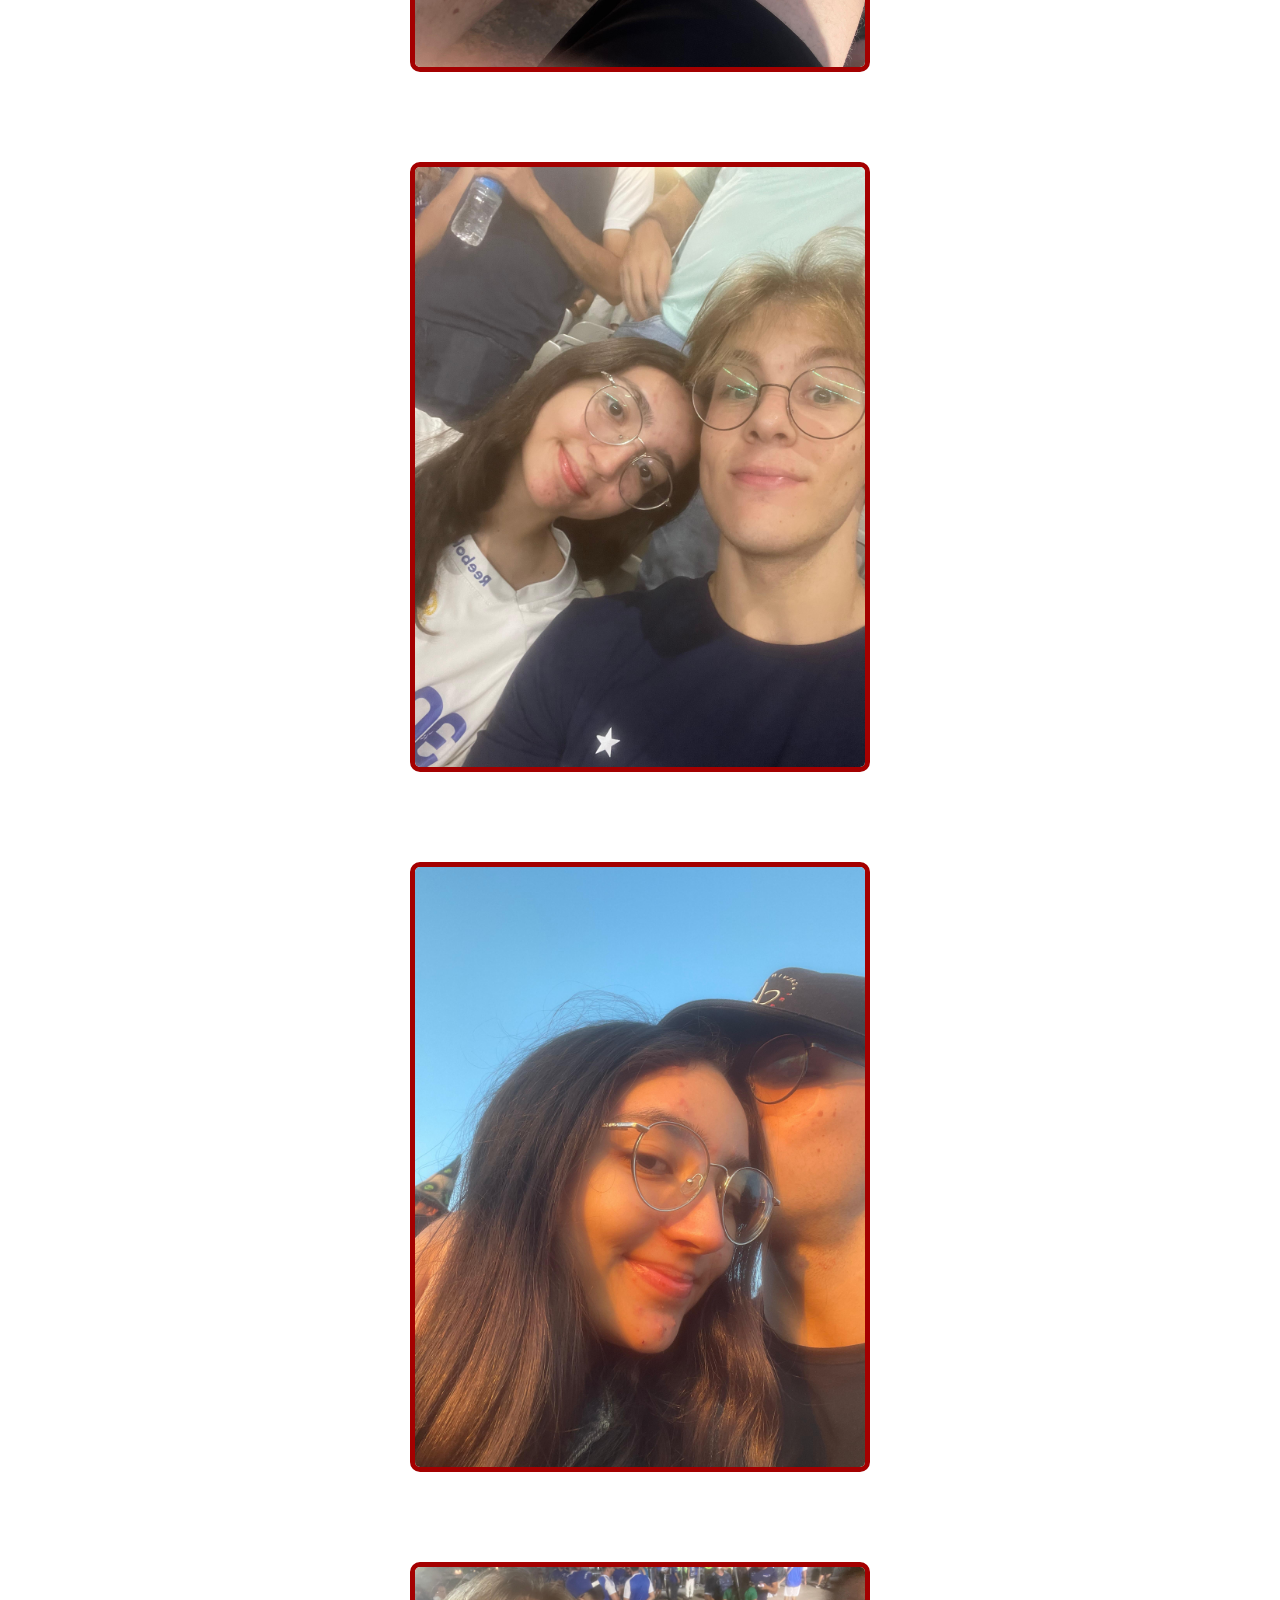
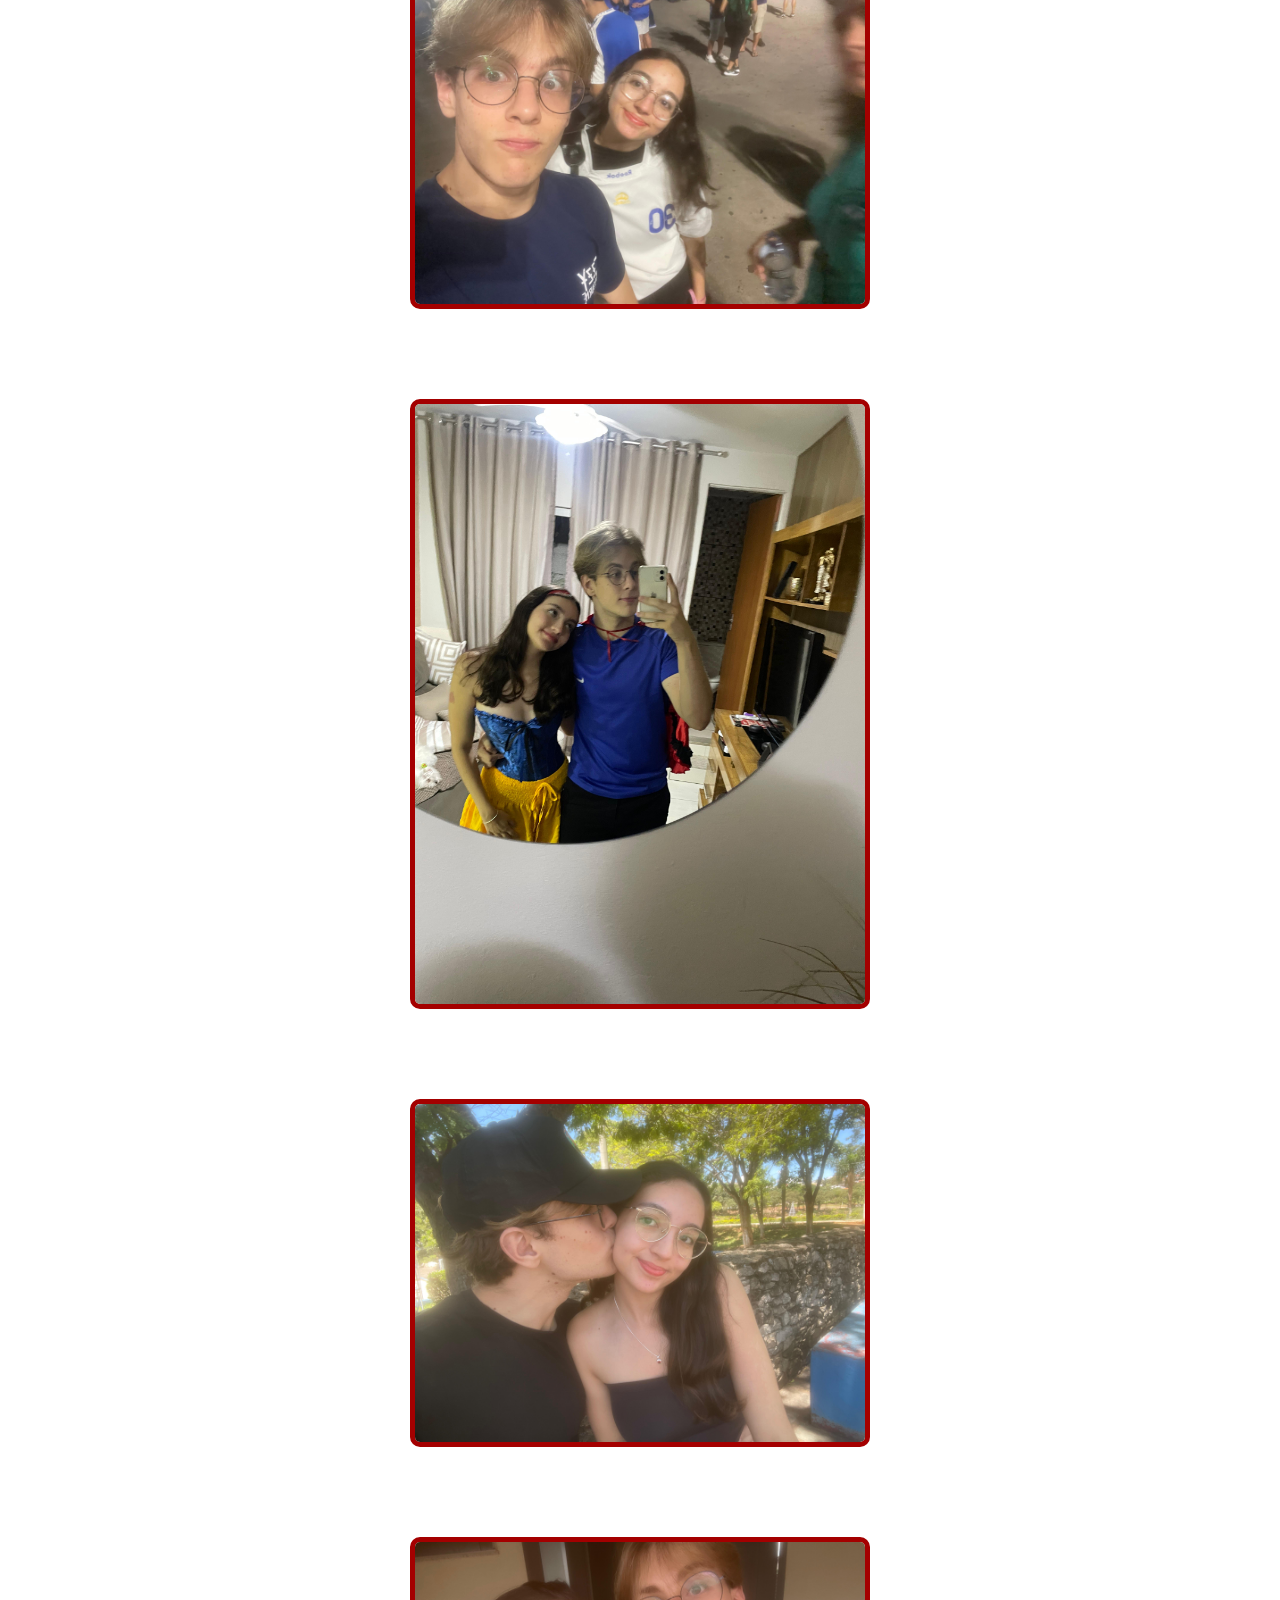
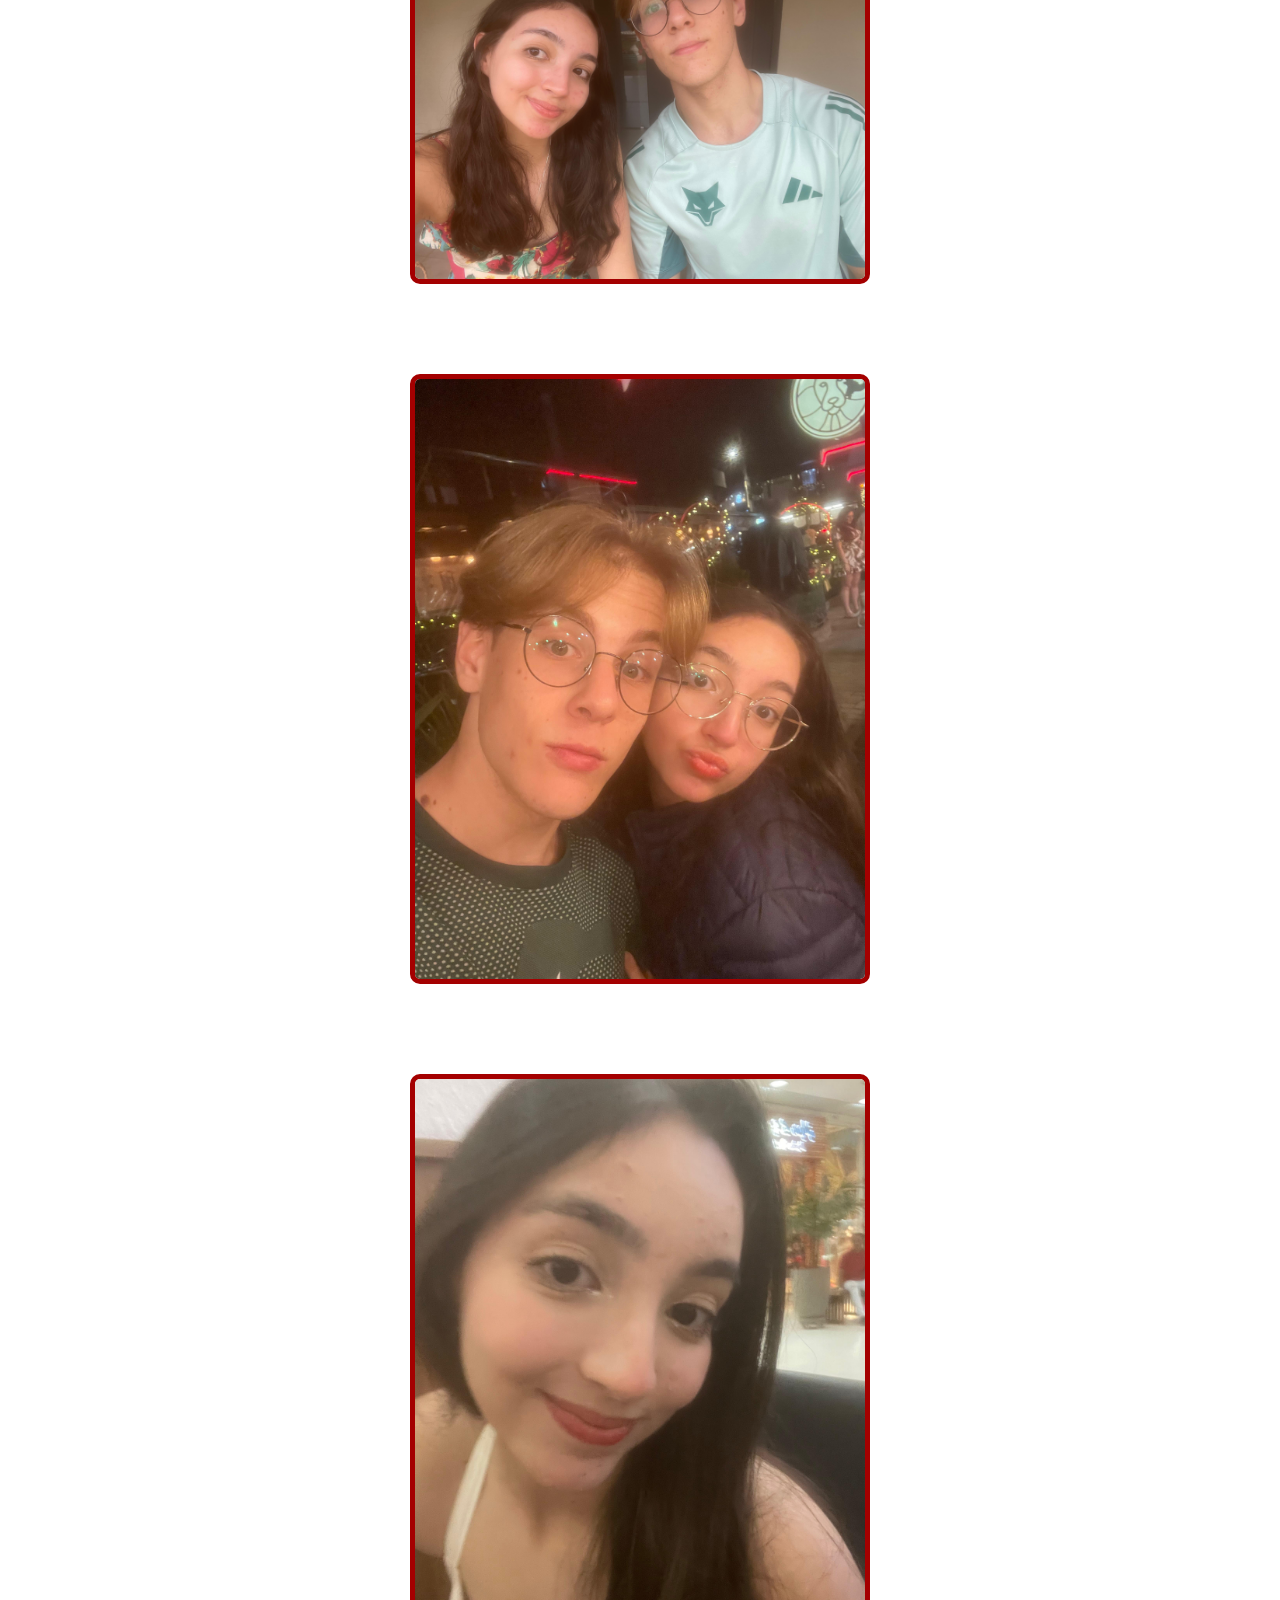
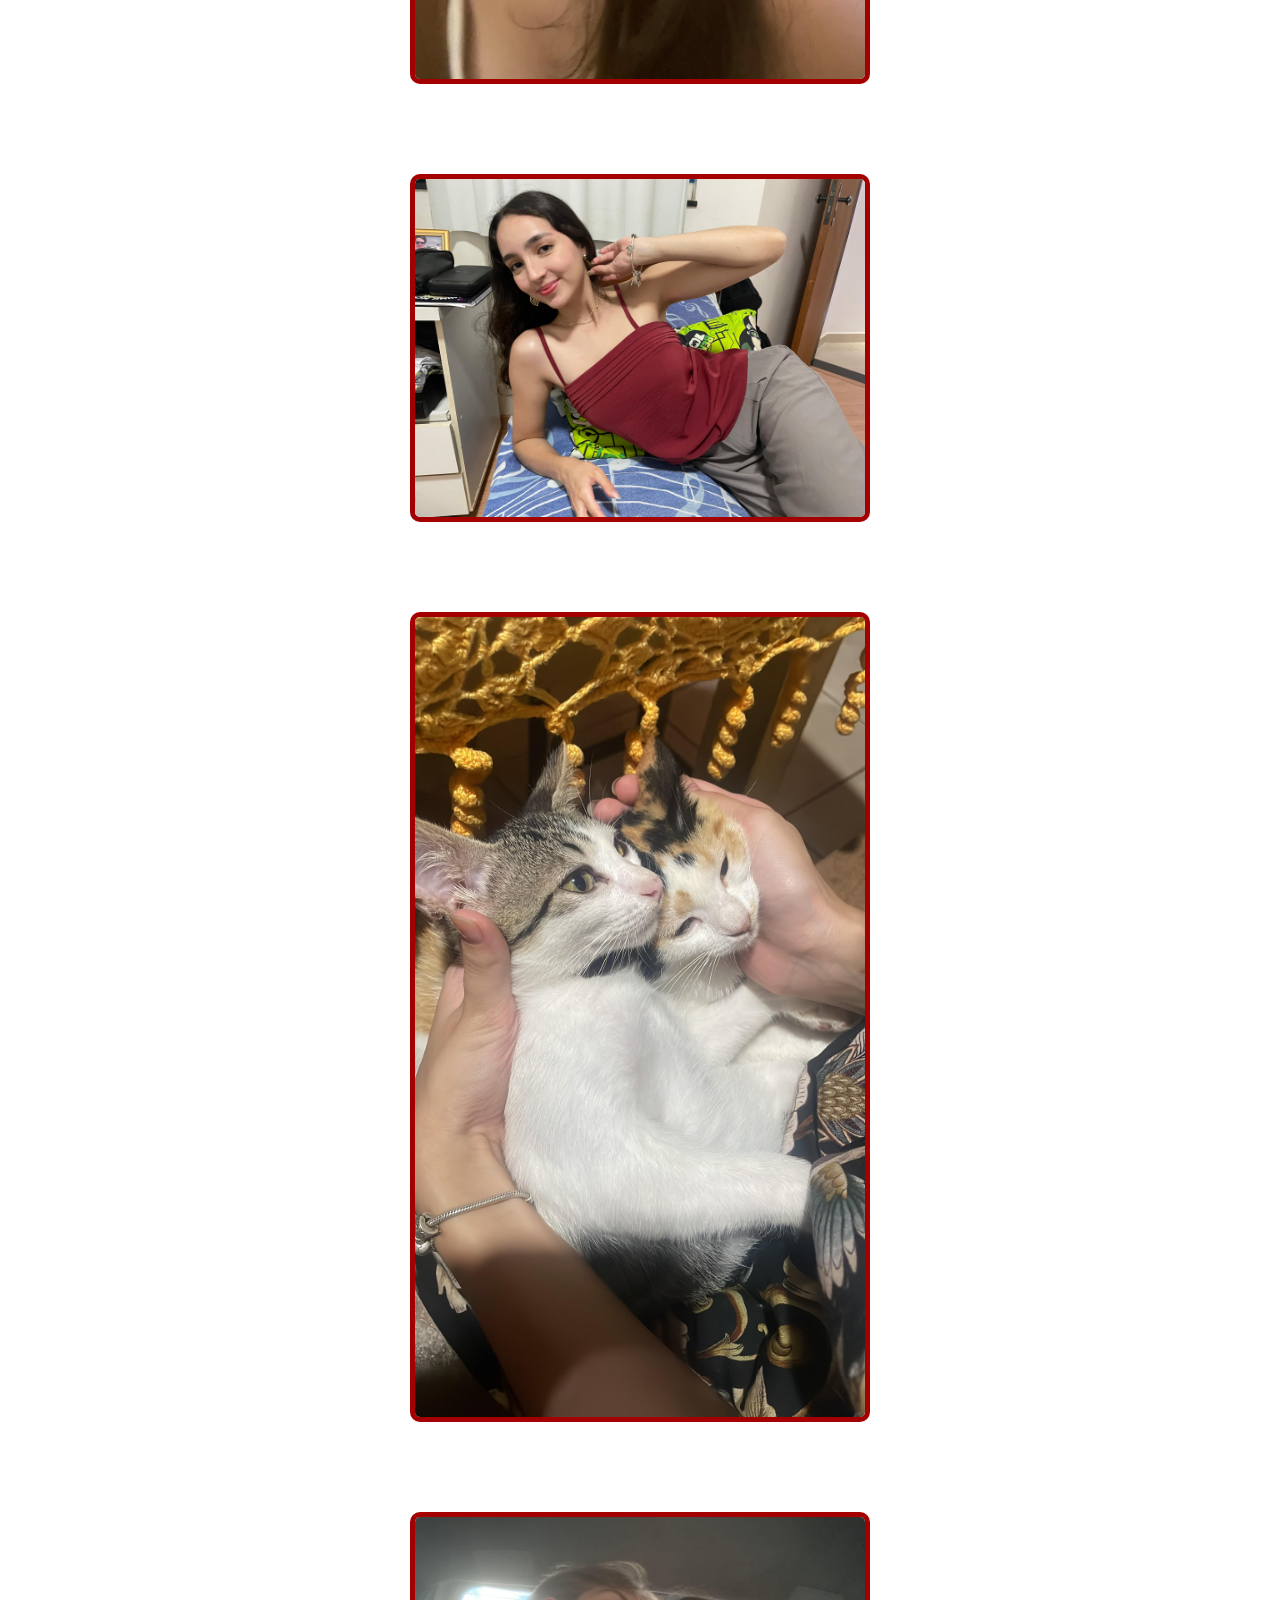
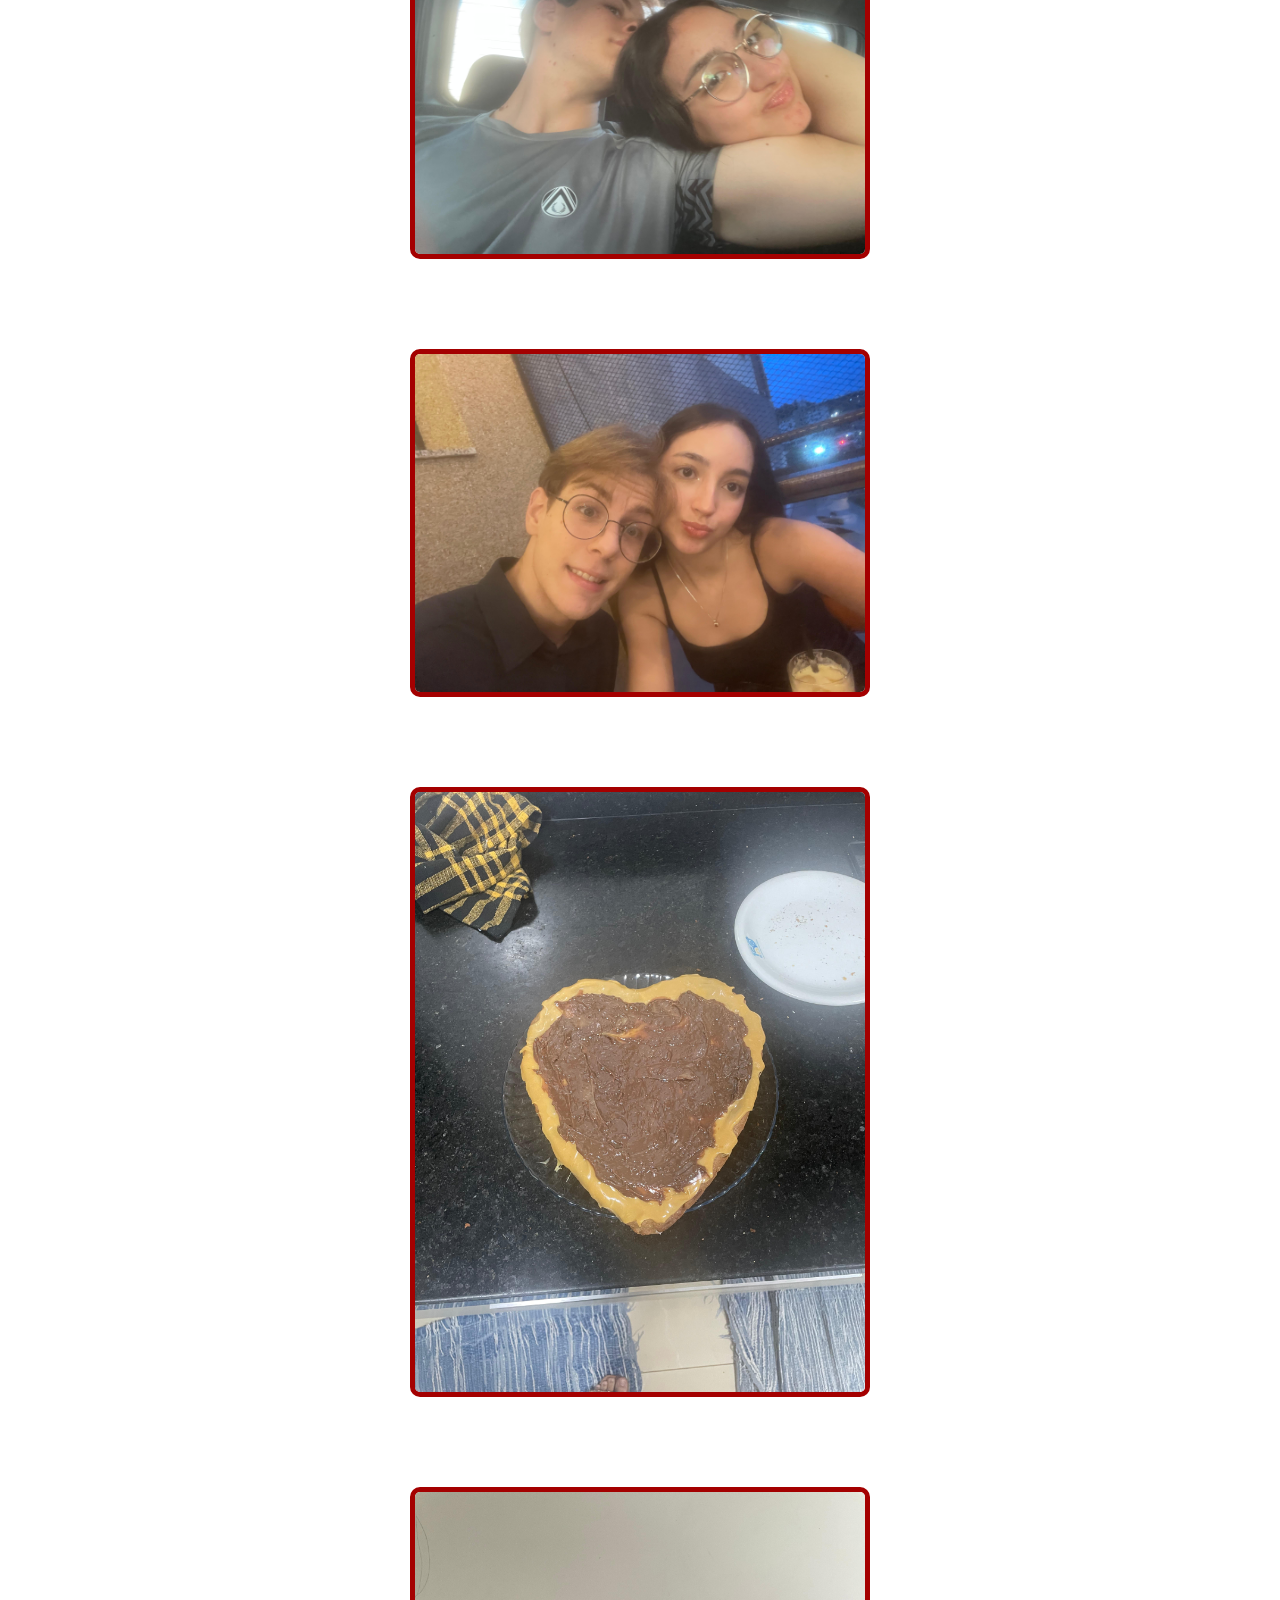
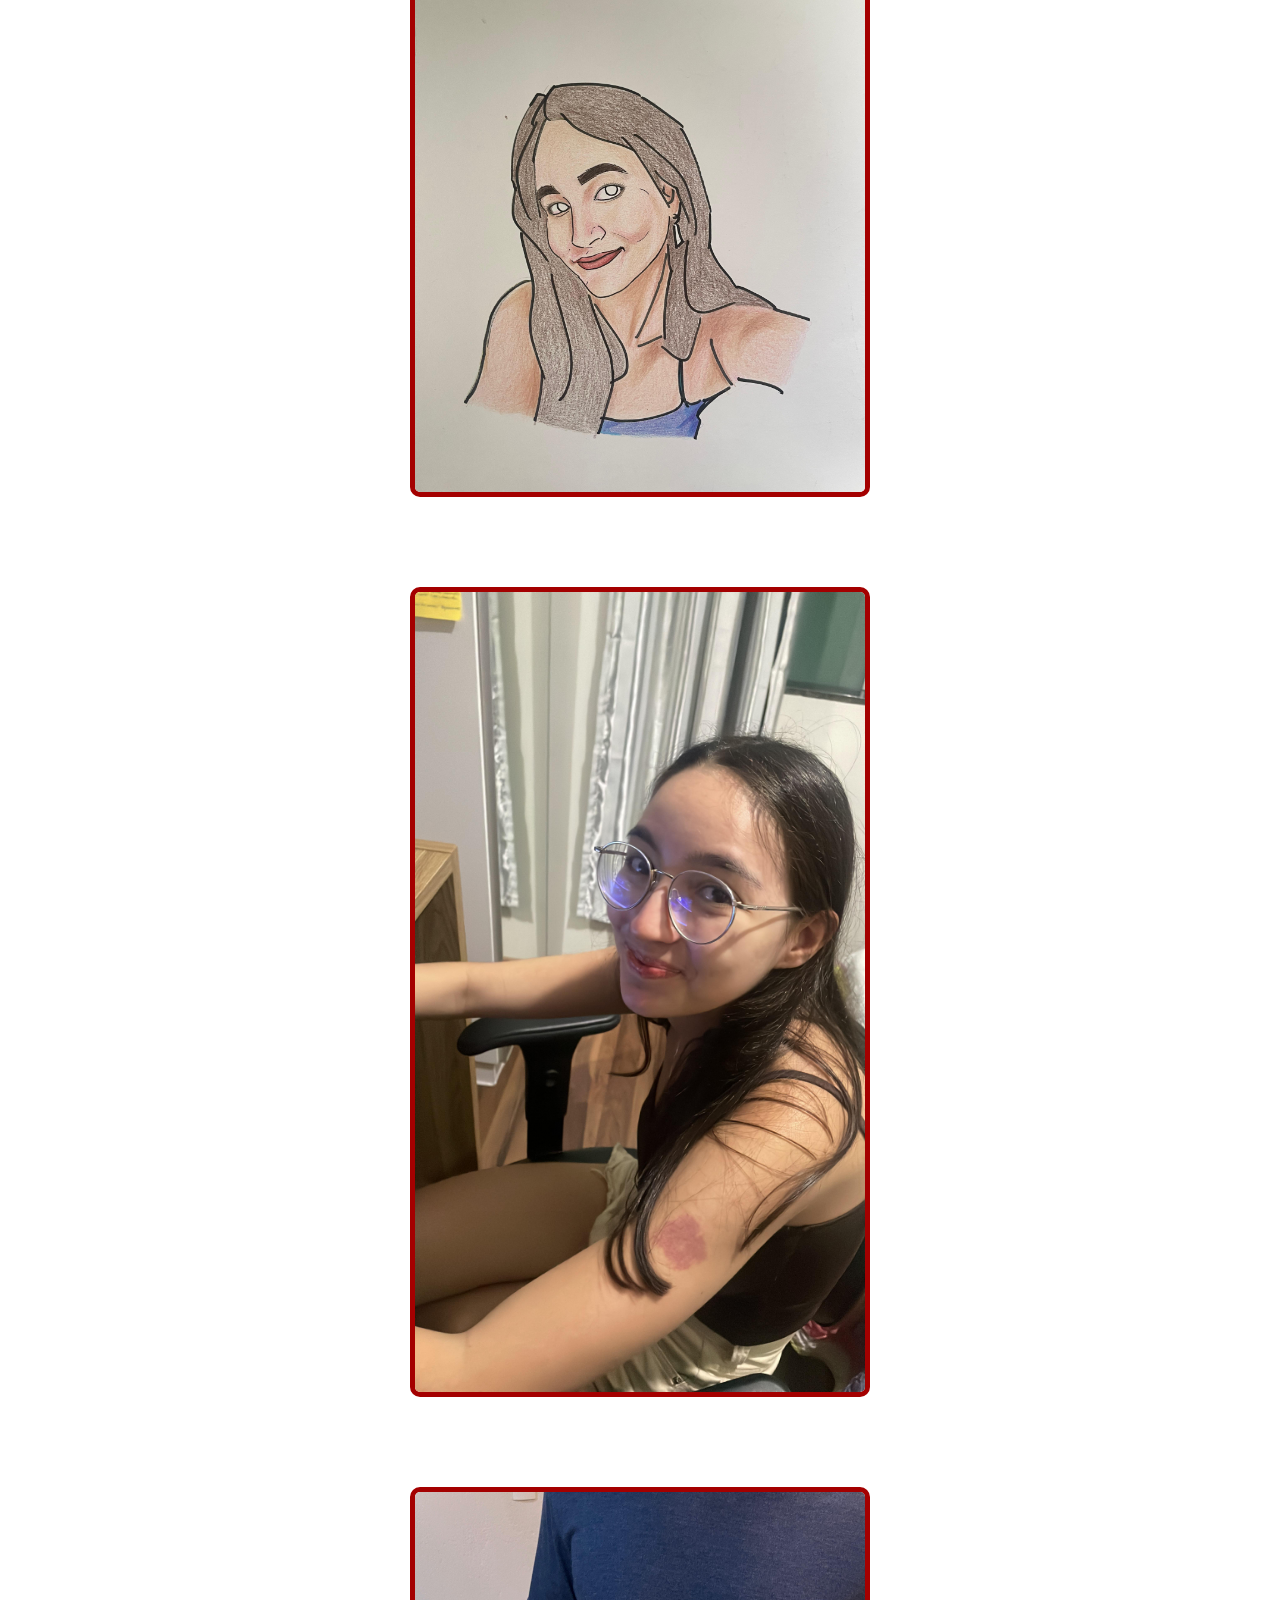
==== commit ec743169: "Atualizações" ====
--- a/mesversario/index.html
+++ b/mesversario/index.html
@@ -17,57 +17,26 @@
     <main>
         <section class="normal">
             <p>
-                Eu nunca poderia prever <br>
-                A diferença que você causa na minha rotina <br>
-                O simples fato de saber que namoro você <br>
-                Já é o melhor combustível possível <br>
-                Pra enfrentar os problemas que aparecem <br>
-                Eu amo você em todos os detalhes <br>
-                Amo você completamente 
+                Eu nunca poderia prever a diferença que você causa na minha rotina. O simples fato de saber que namoro você já é o melhor combustível possível pra enfrentar os problemas que aparecem. Eu amo você em todos os detalhes, amo você completamente.
             </p>
         </section>
         <section id="joaninha" class="imagem">
             <p>
-                Enquanto escrevo essas linhas <br>
-                Penso sobre mais uma barreira <br>
-                Que nós avançamos juntos <br>
-                Mas, quando se trata desse assunto <br>
-                Além de falar, sei que a melhor parte é fazer <br>
-                E vou continuar sempre gostando muito <br>
-                De te amar dessa forma, se é que me entende
+                Enquanto escrevo essas linhas, penso sobre mais uma barreira que nós avançamos juntos. Mas, quando se trata desse assunto, além de falar, sei que a melhor parte é fazer, e vou continuar sempre gostando muito de te amar dessa forma, se é que me entende.
             </p>
         </section>
         <section class="normal">
             <p>
-                Você não imagina o quanto é prazeroso pra mim <br>
-                Passar os meus dias do seu lado<br>
-                Hoje já comemoramos mais um mês <br>
-                Que passou extremamente rápido dessa vez <br>
-                Apesar disso, com certeza foi tempo suficiente <br>
-                Pra continuarmos evoluindo, como sempre fazemos 
+                Você não imagina o quanto é prazeroso pra mim passar os dias do seu lado, tanto que, hoje, nós comemoramos mais um mês, que passou extremamente rápido dessa vez. Apesar disso, com certeza foi tempo suficiente pra continuarmos evoluindo, como sempre fazemos.
             </p>
             <br>
             <p>
-                Rotinas estressantes <br>
-                Trabalho cansativo <br>
-                Faculdade todos os dias <br>
-                Atividades e listas de exercícios <br>
-                Apesar disso, nunca deixamos <br>
-                De encontrar tempo pra nós <br>
-                Tempo pra viver <br>
-                O que há de melhor <br>
-                Tempo juntos <br>
-                É tudo o que eu mais valorizo
+                Rotinas estressantes, trabalho cansativo, faculdade todos os dias, atividades e listas de exercícios. Apesar disso, nunca deixamos de encontrar tempo pra nós, tempo pra viver o que há de melhor, tempo juntos - é tudo o que eu mais valorizo.
             </p>
         </section>
-        <section id='papel' class="imagem">
+        <section id='joaninha' class="imagem">
             <p>
-                Falando em tempo <br>
-                Eu vejo através de ti <br>
-                O tempo ficando tão lento e calmo <br>
-                Eu amo ter a sensação <br>
-                De que tenho você <br>
-                E de que sempre vou ter 
+                Falando em tempo - eu vejo através de ti, o tempo ficando tão lento e calmo, eu amo ter a sensação de que tenho você, e de que sempre vou ter.
             </p>
         </section>
         <section class="normal">
@@ -80,6 +49,9 @@
             </p>
         </section>
         <img src="fotos/1.jpeg" alt="">
+        <p style="text-align: center; margin-top: 0px">
+            09/08/25
+        </p>
         <img src="fotos/2.jpeg" alt="">
         <img src="fotos/3.jpeg" alt="">
         <img src="fotos/5.jpeg" alt="">
--- a/mesversario/estilo/estilo.css
+++ b/mesversario/estilo/estilo.css
@@ -54,9 +54,11 @@
     padding-top: 10vh;
     padding-bottom: 10vh;
     padding-left: 30px;
+    padding-right: 30px;
     line-height: 2em;
     font-family: var(--fonte4);
-    font-size: 3.5vw;
+    font-size: 4vw;
+    text-align: justify;
 }
 
 main section.normal {
@@ -70,14 +72,7 @@
 }
 
 main section#joaninha {
-    background-image: url(../fotos/p1.jpeg);
-    background-position: center center;
-    background-attachment: fixed;
-    background-size: cover;
-}
-
-main section#papel {
-    background-image: url(../fotos/p2.jpeg);
+    background-image: linear-gradient(to top, rgb(85, 1, 1), red);
     background-position: center center;
     background-attachment: fixed;
     background-size: cover;
@@ -85,21 +80,25 @@
 
 main section.imagem p { /* Parágrafo do texto em si (parte de dentro) */
     background-color: rgba(0, 0, 0, 0.518);
-    display: inline-block; /* Transforma a caixa do parágrafo em uma forma adapável ao tamanho dele */
+    display: inline-block; /* Transforma a caixa do parágrafo em uma forma adaptável ao tamanho dele */
     padding: 15px;
     text-shadow: 2px 2px 0px black;
     border-radius: 10px;
 }
 
 img {
-    width: 80vh;
+    width: 50vh;
     margin: auto;
     display: block;
     margin-bottom: 10vh;
+    border-radius: 10px;
+    border: 5px solid rgb(164, 0, 0);
+    margin-bottom: 0px;
+    margin-top: 10vh;
 }
 
 main section p.menor {
-    font-size: 0.7em;
+    font-size: 2.5vw;
     text-align: justify;
     margin-right: 5vw;
 }
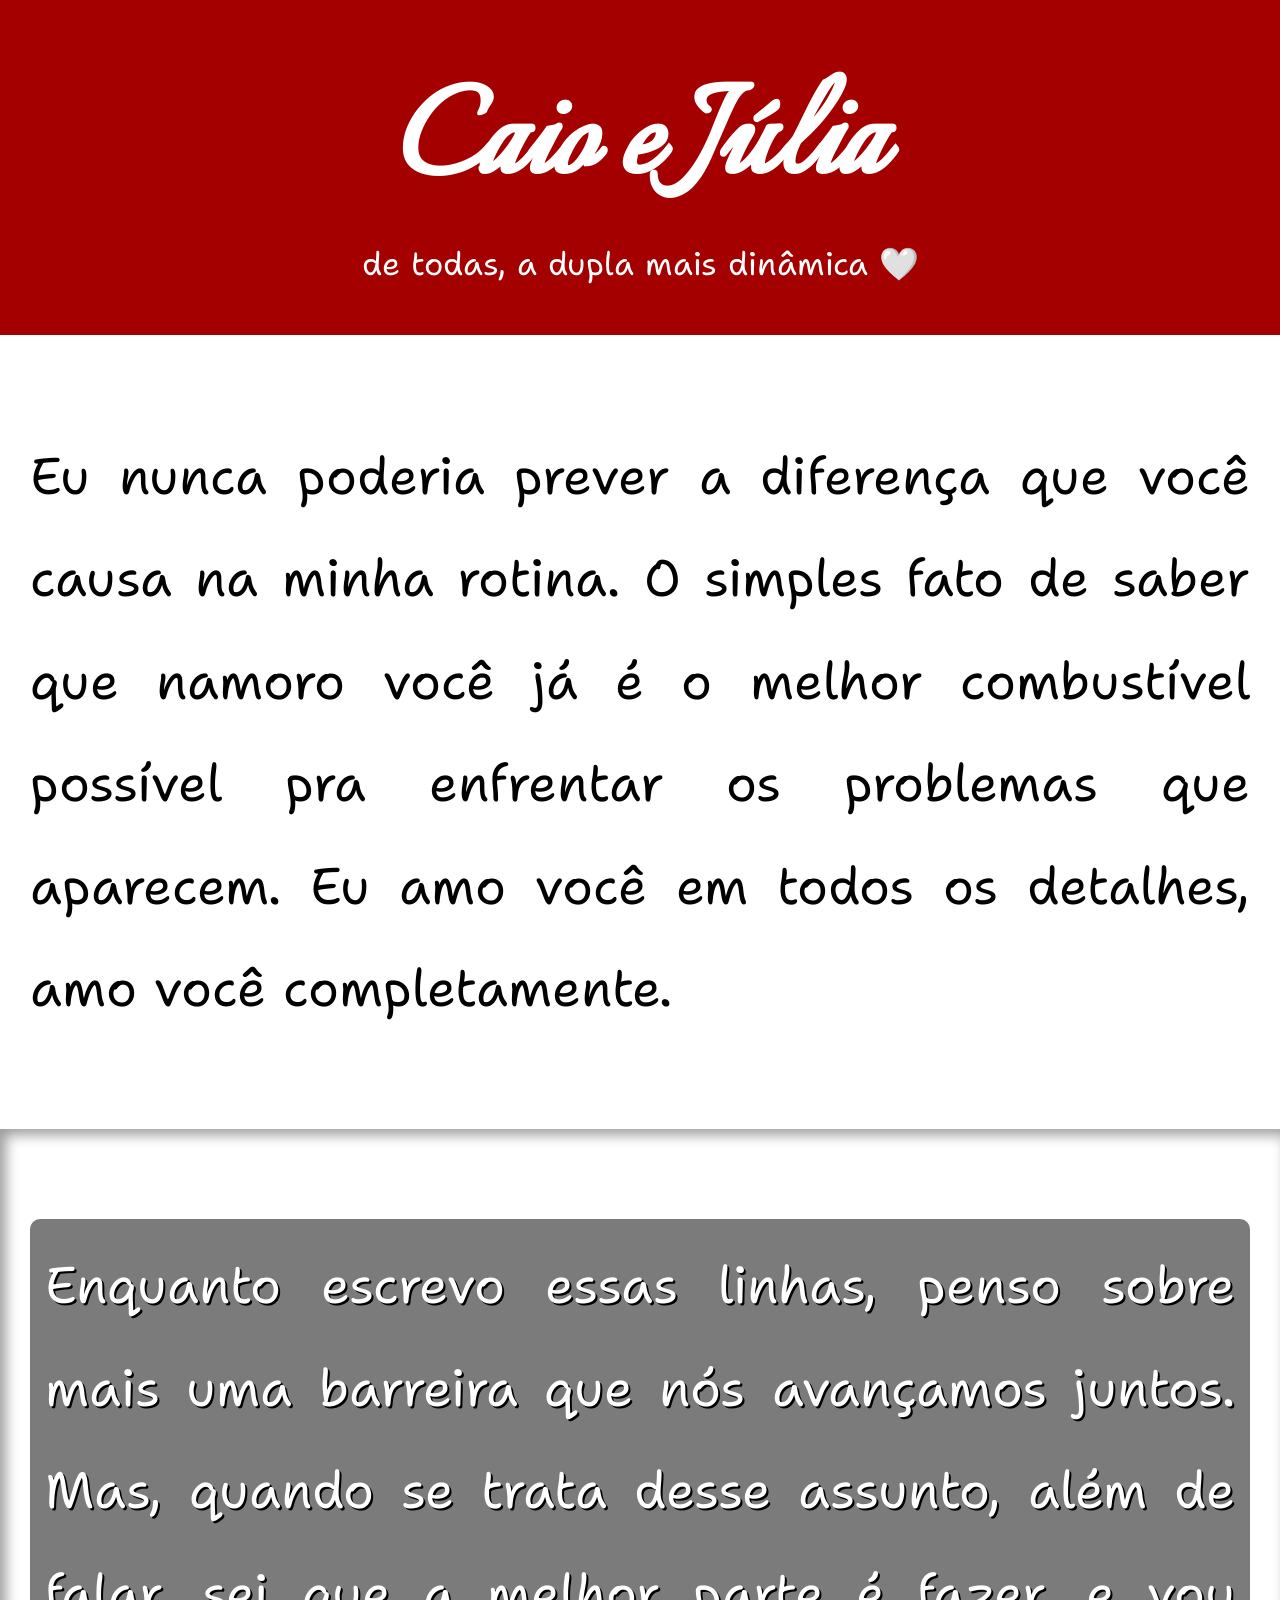
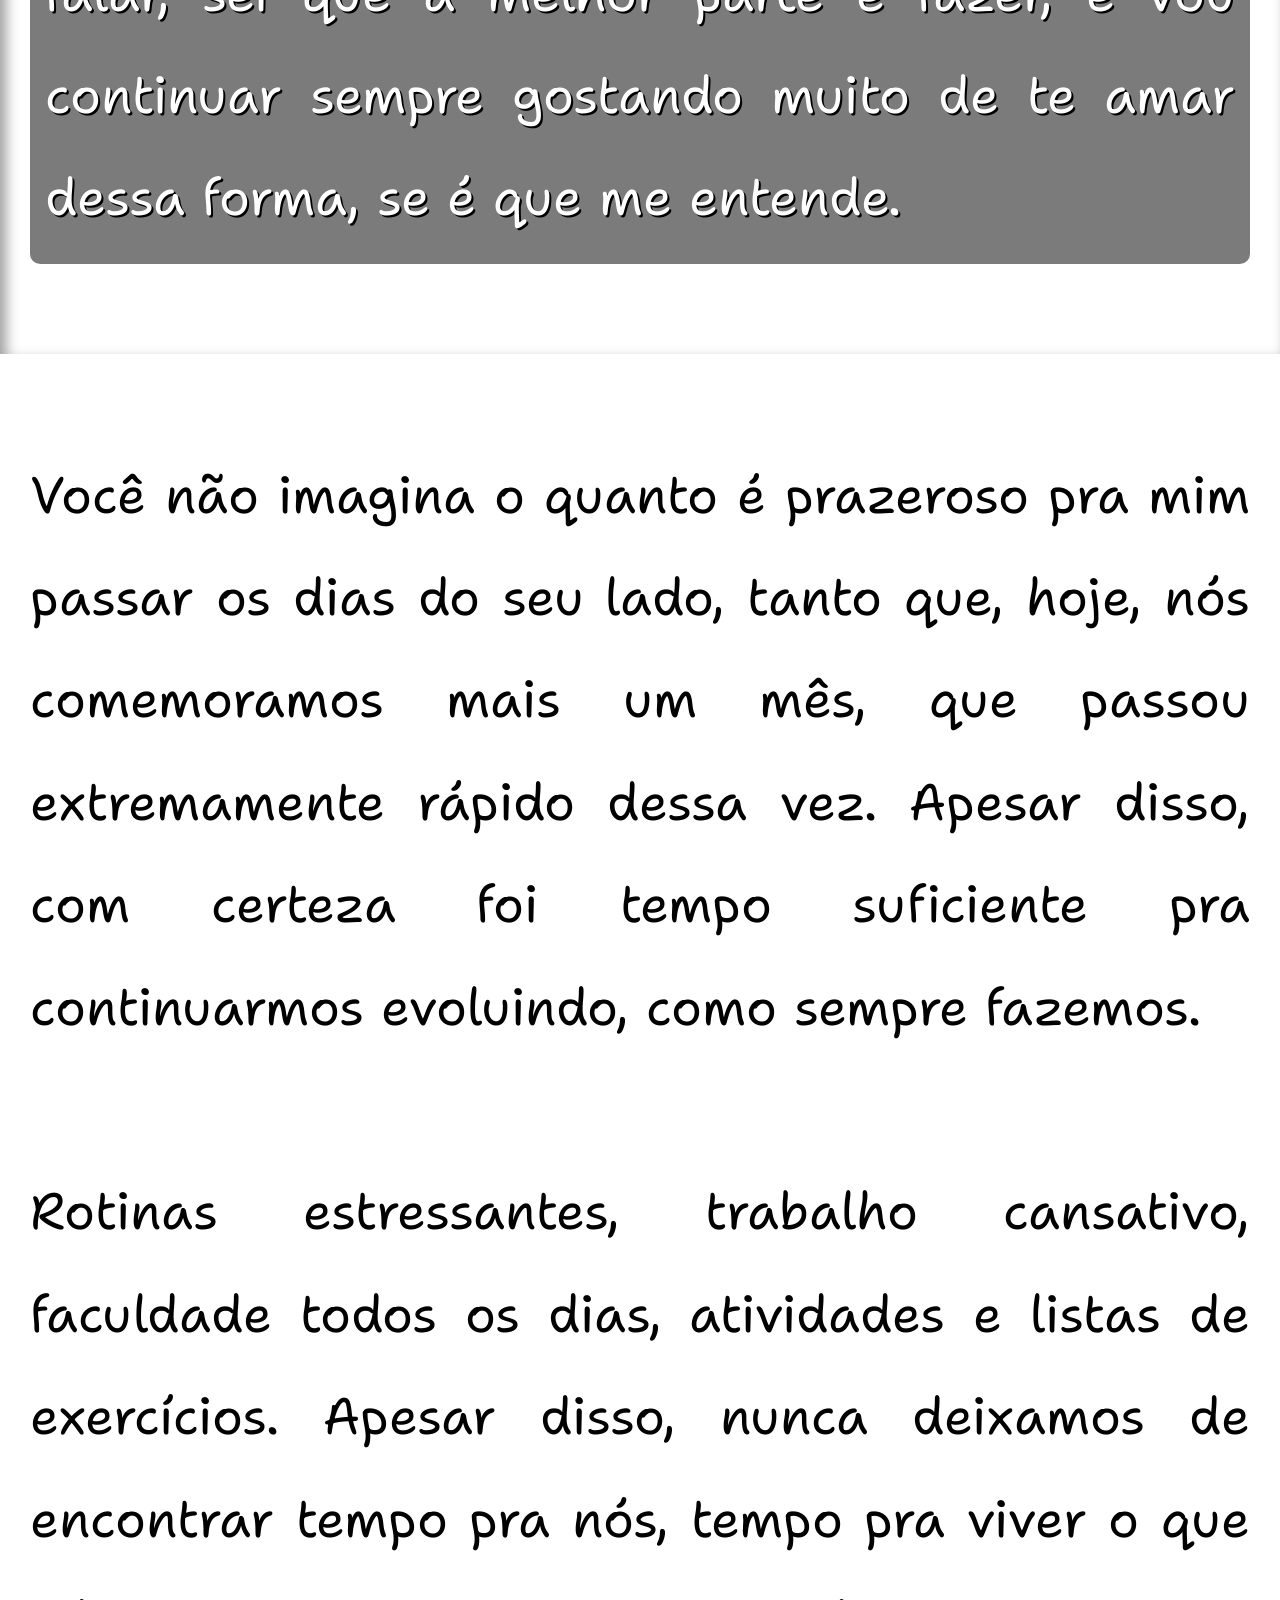
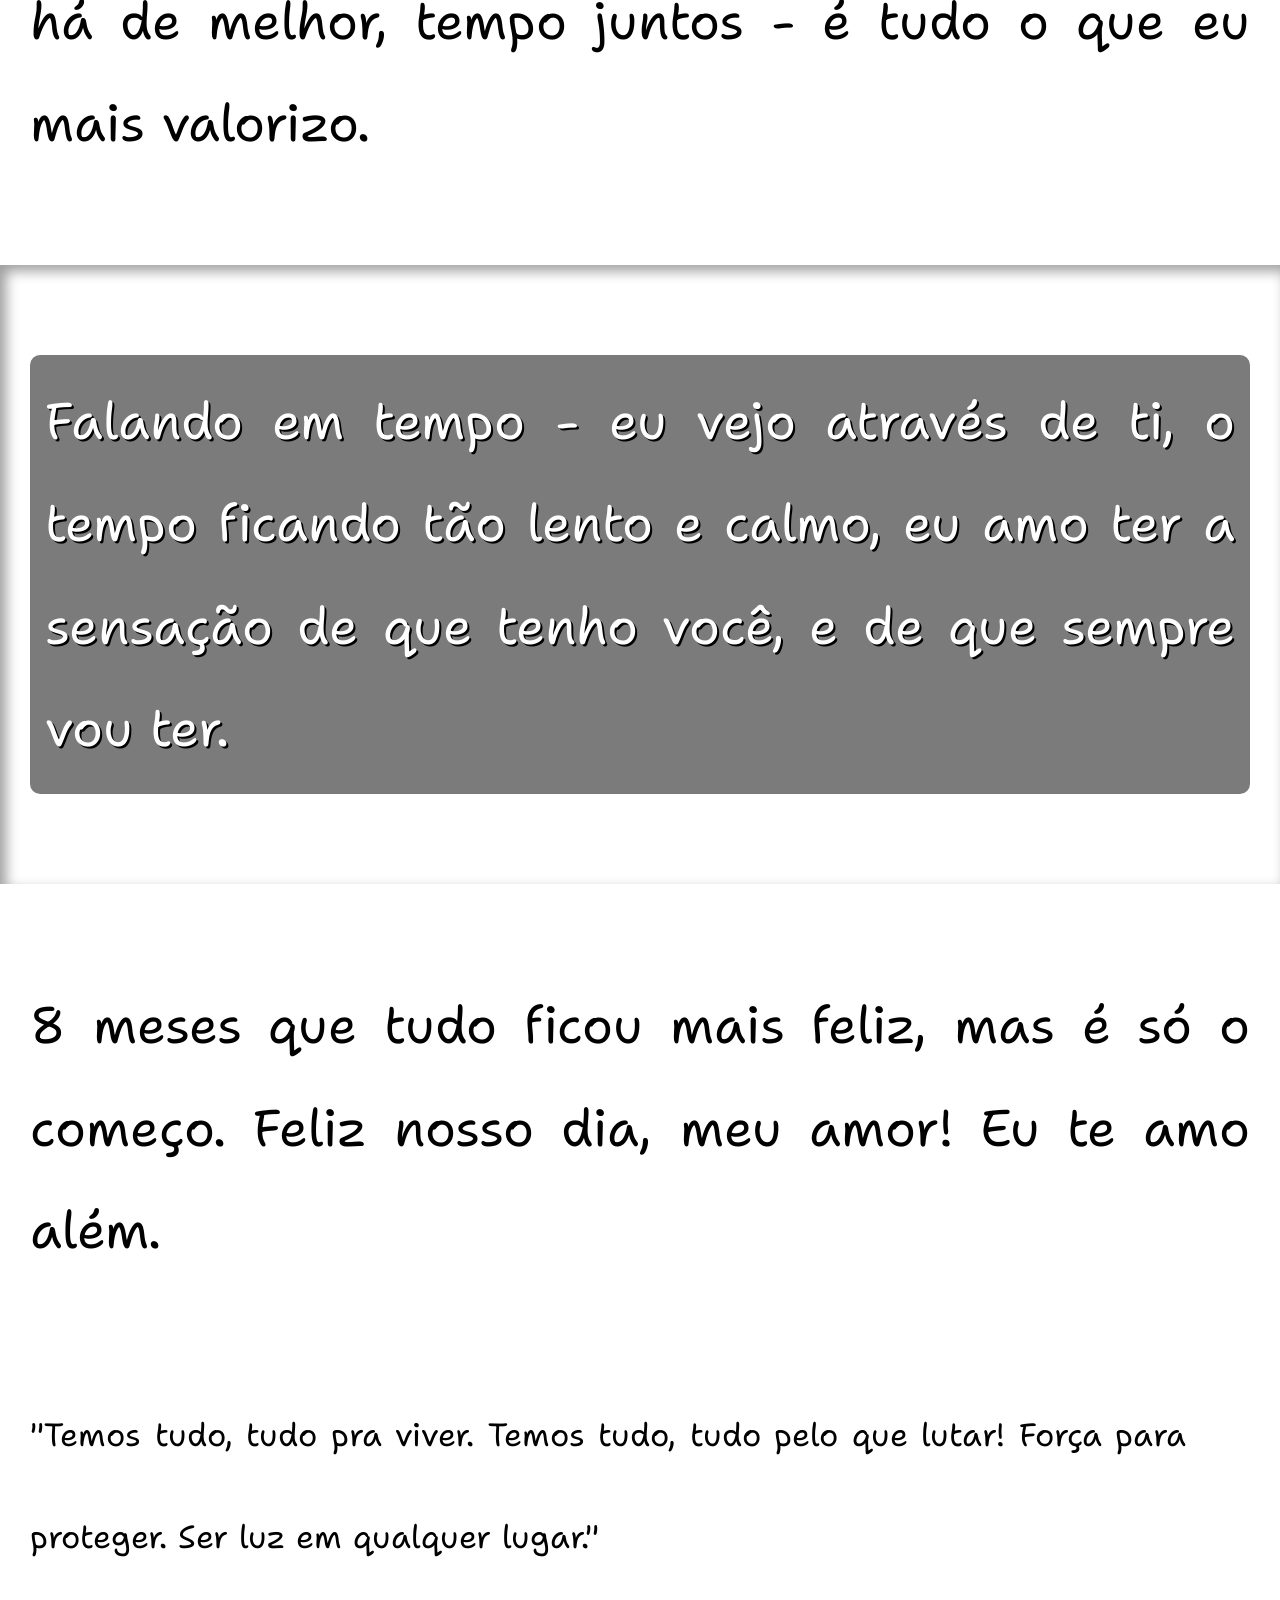
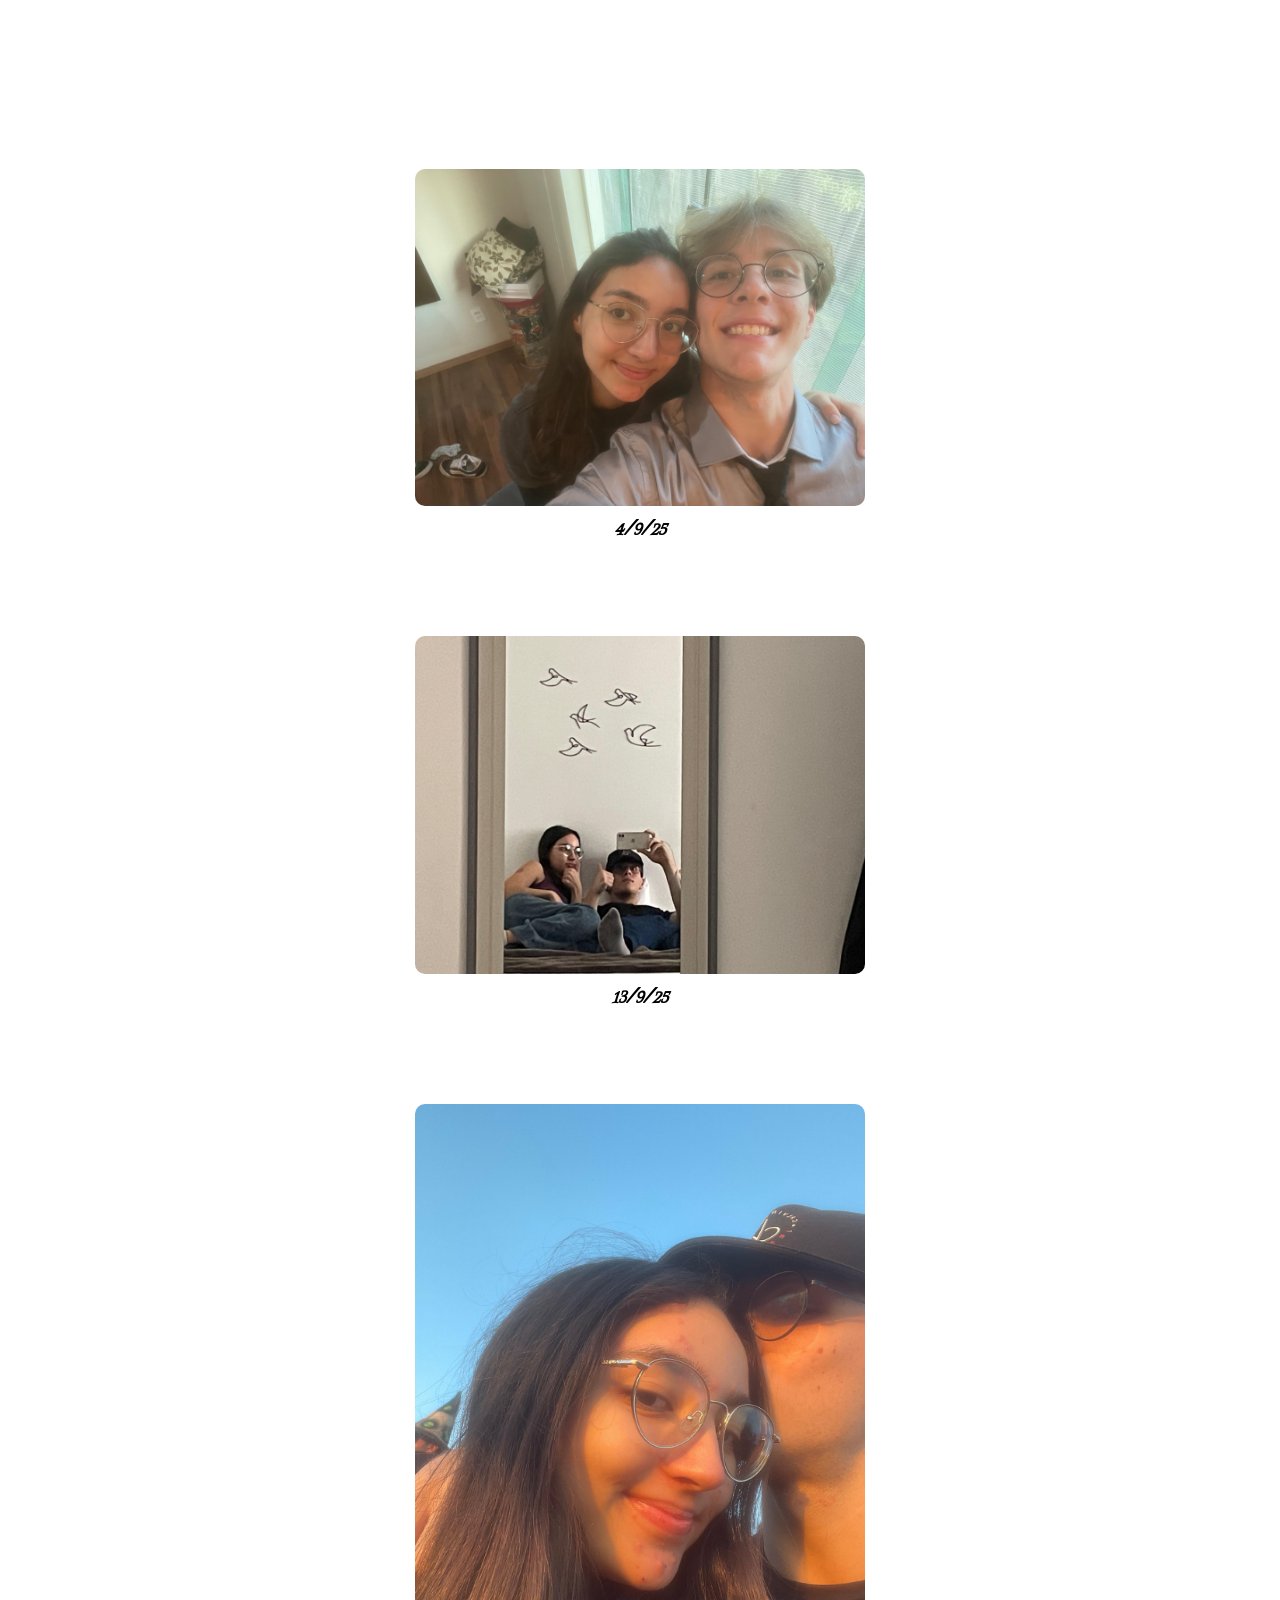
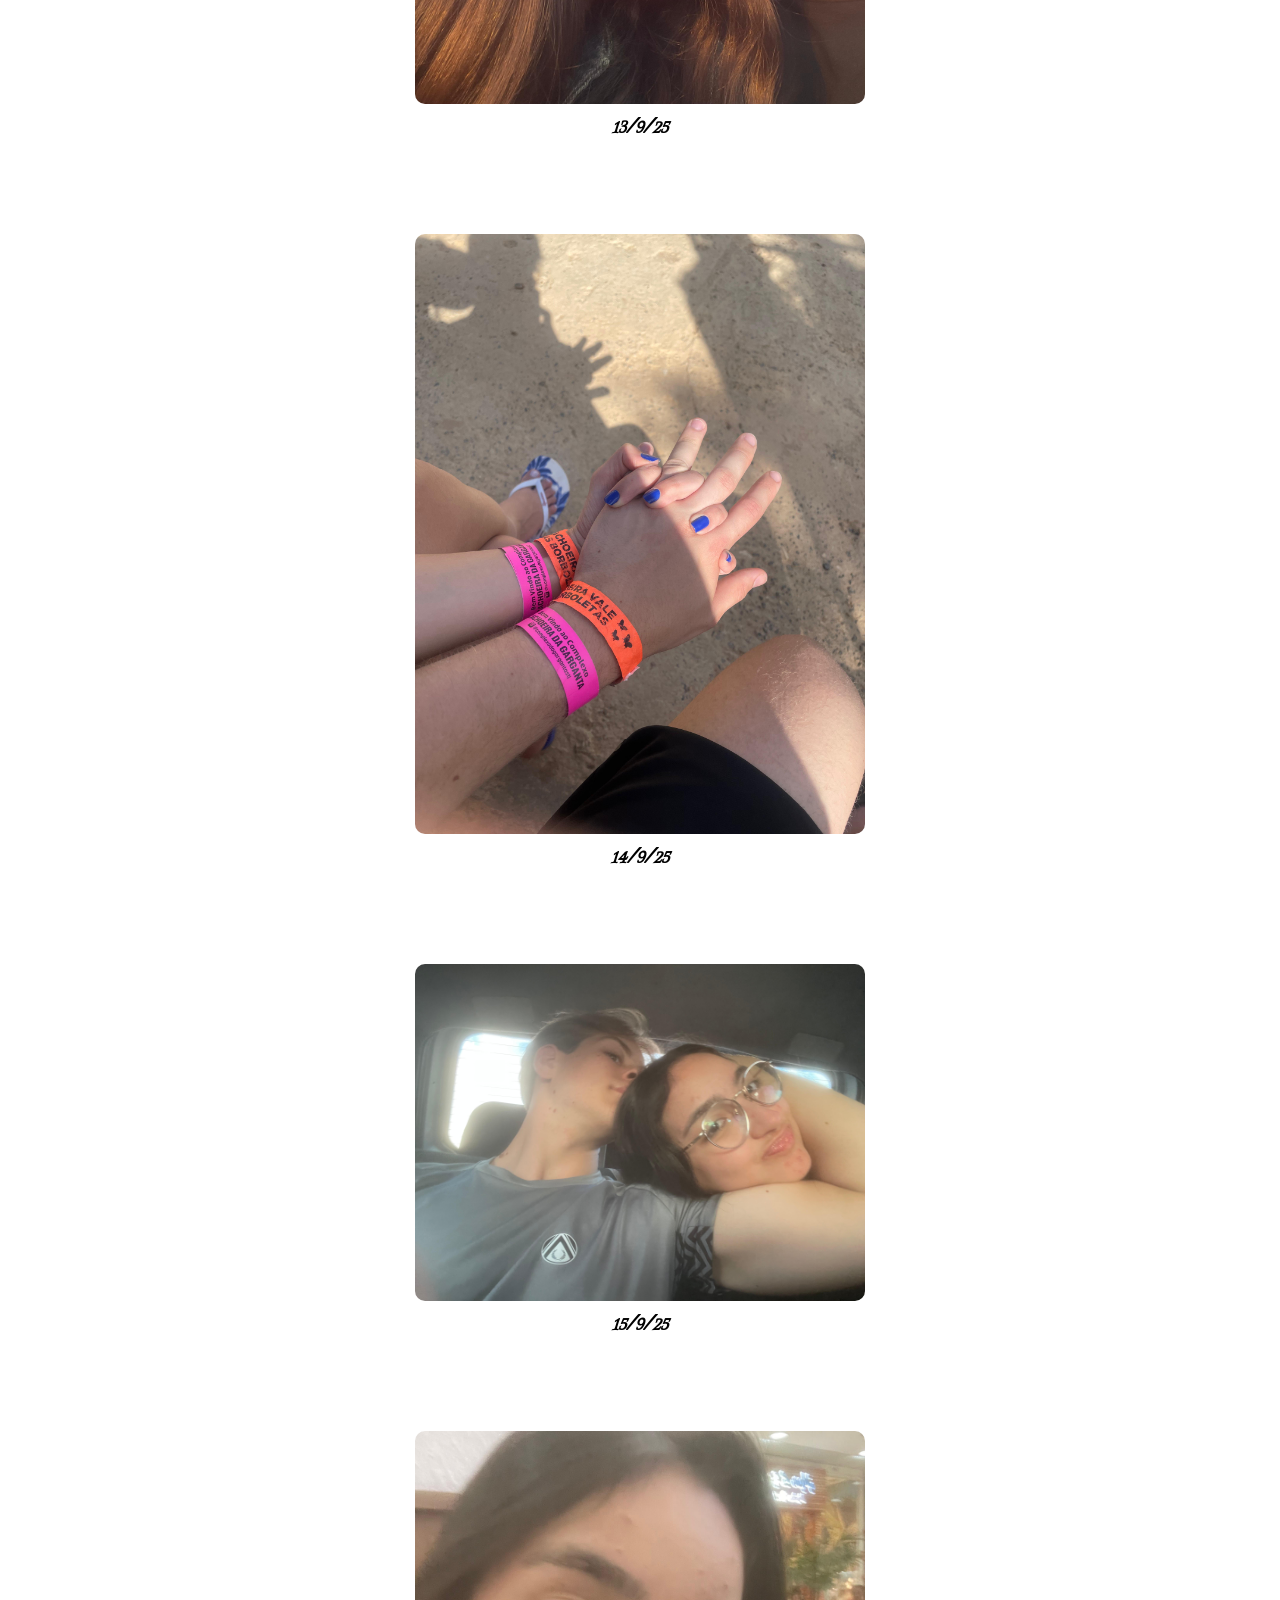
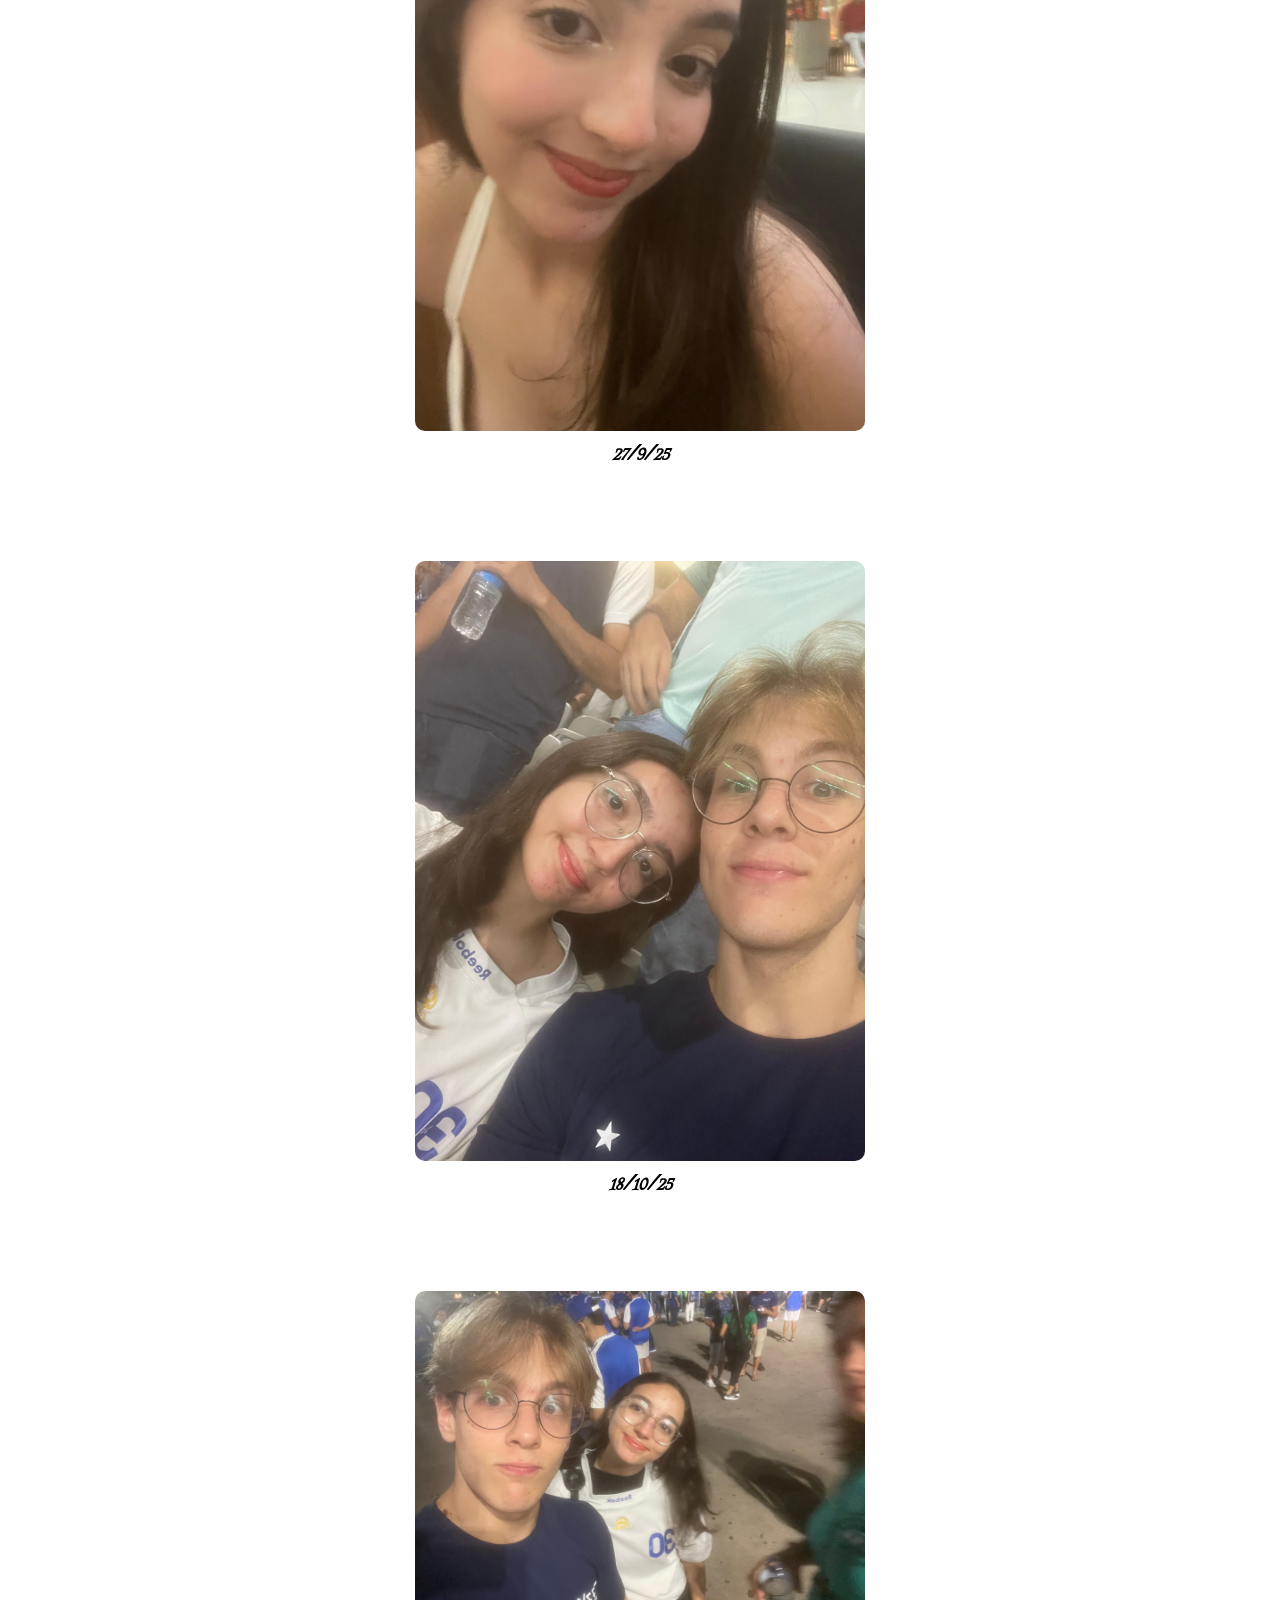
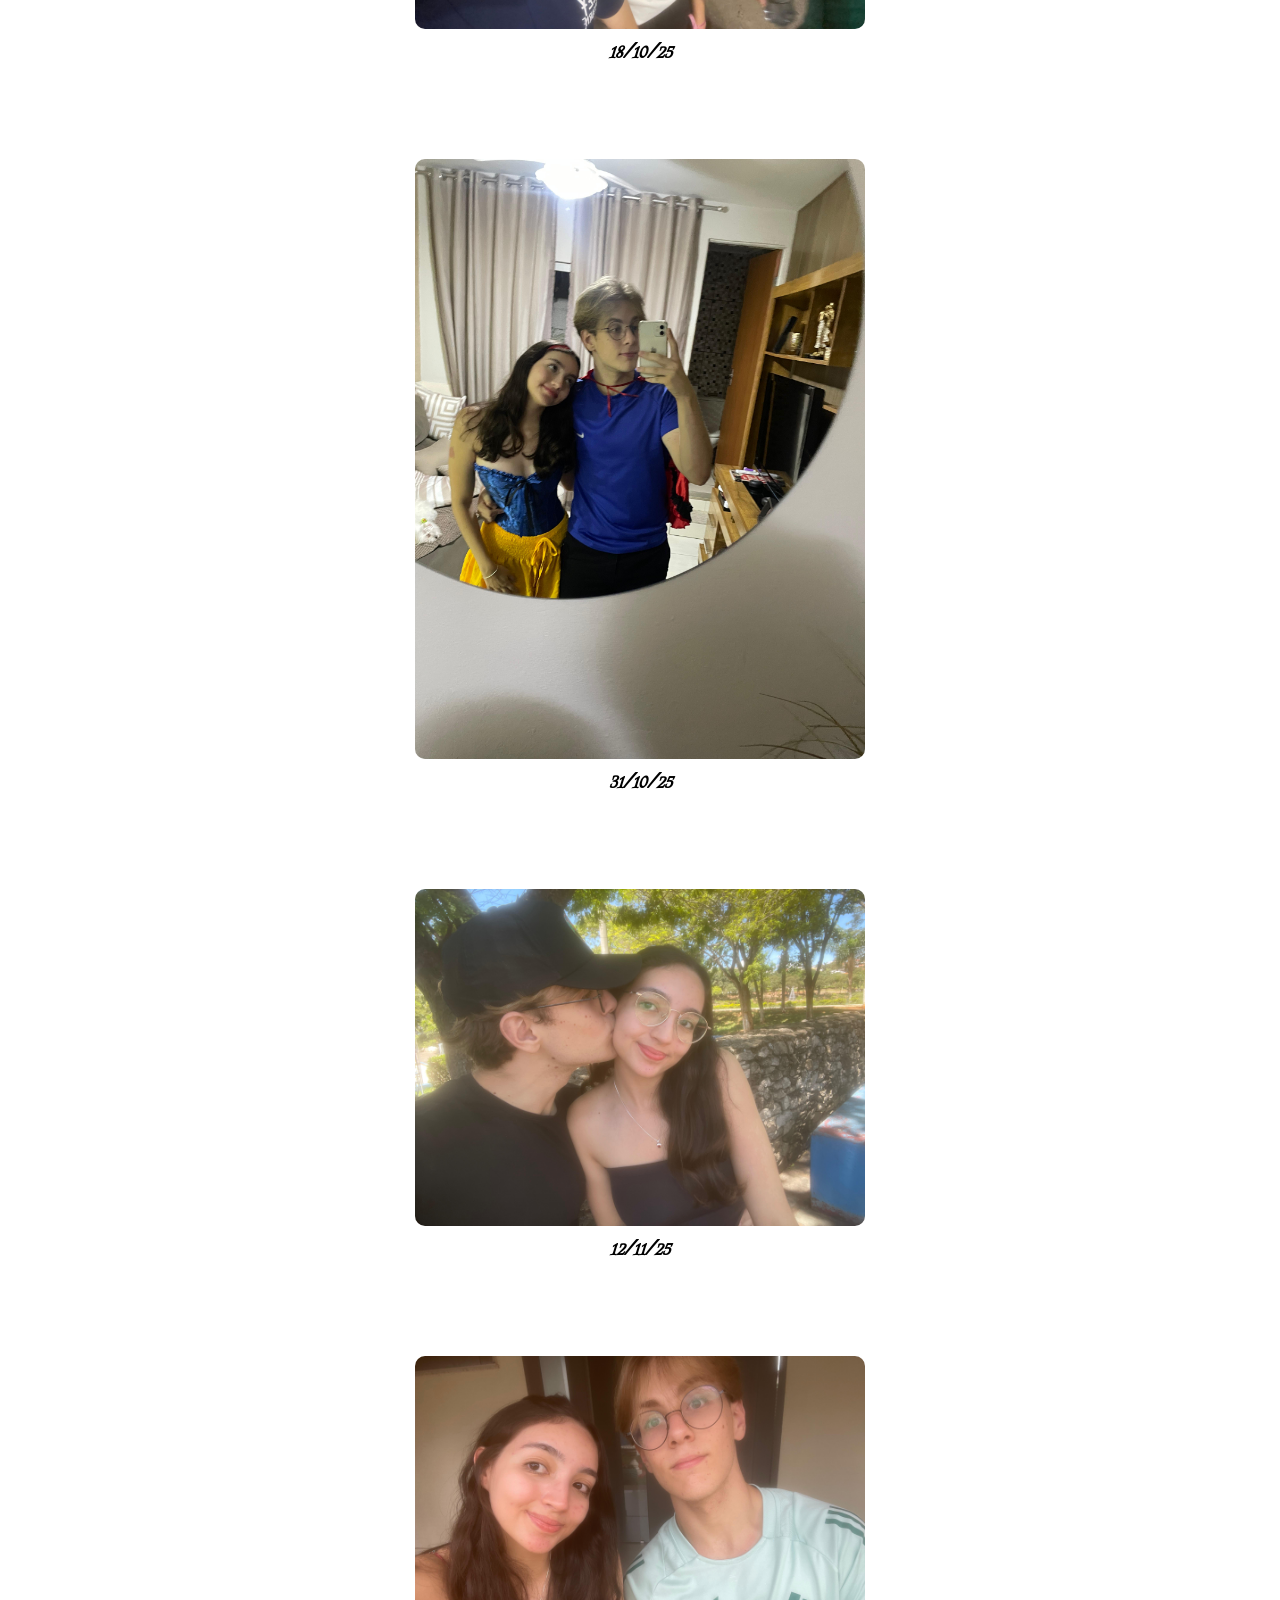
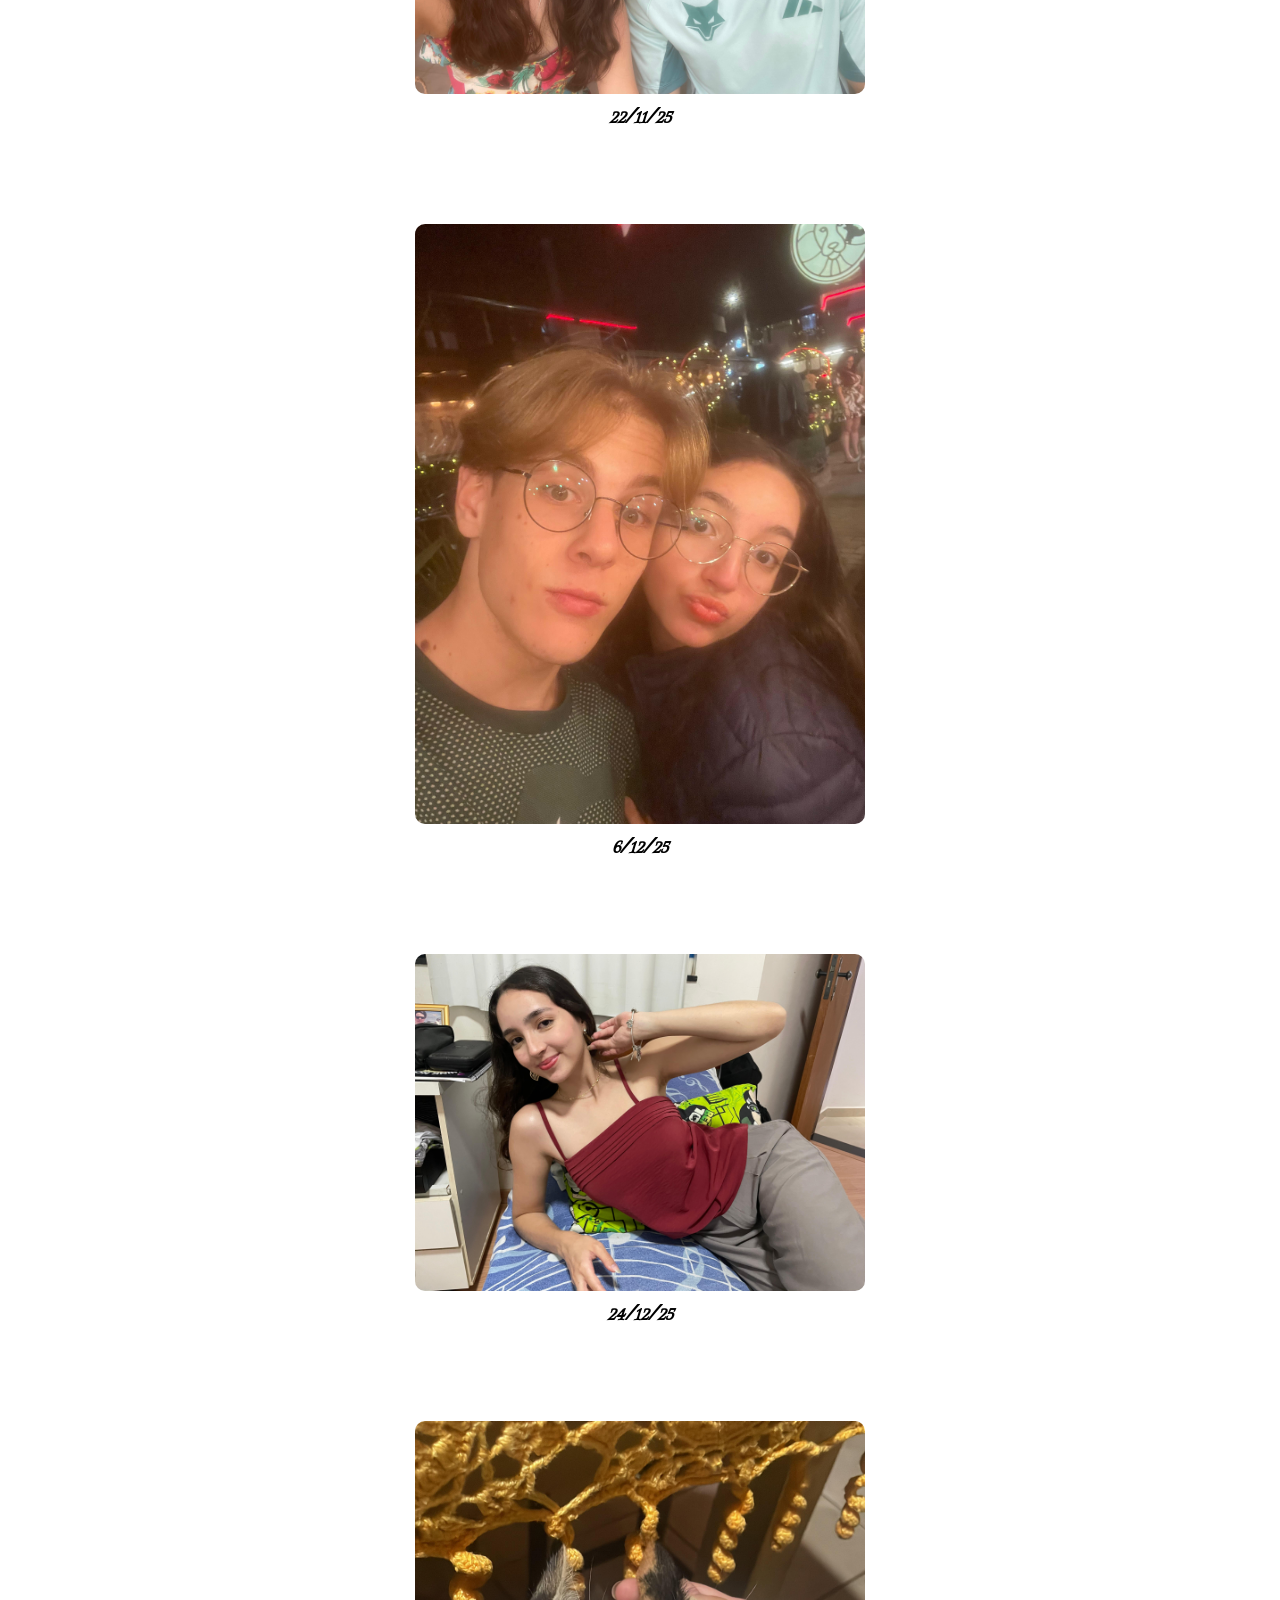
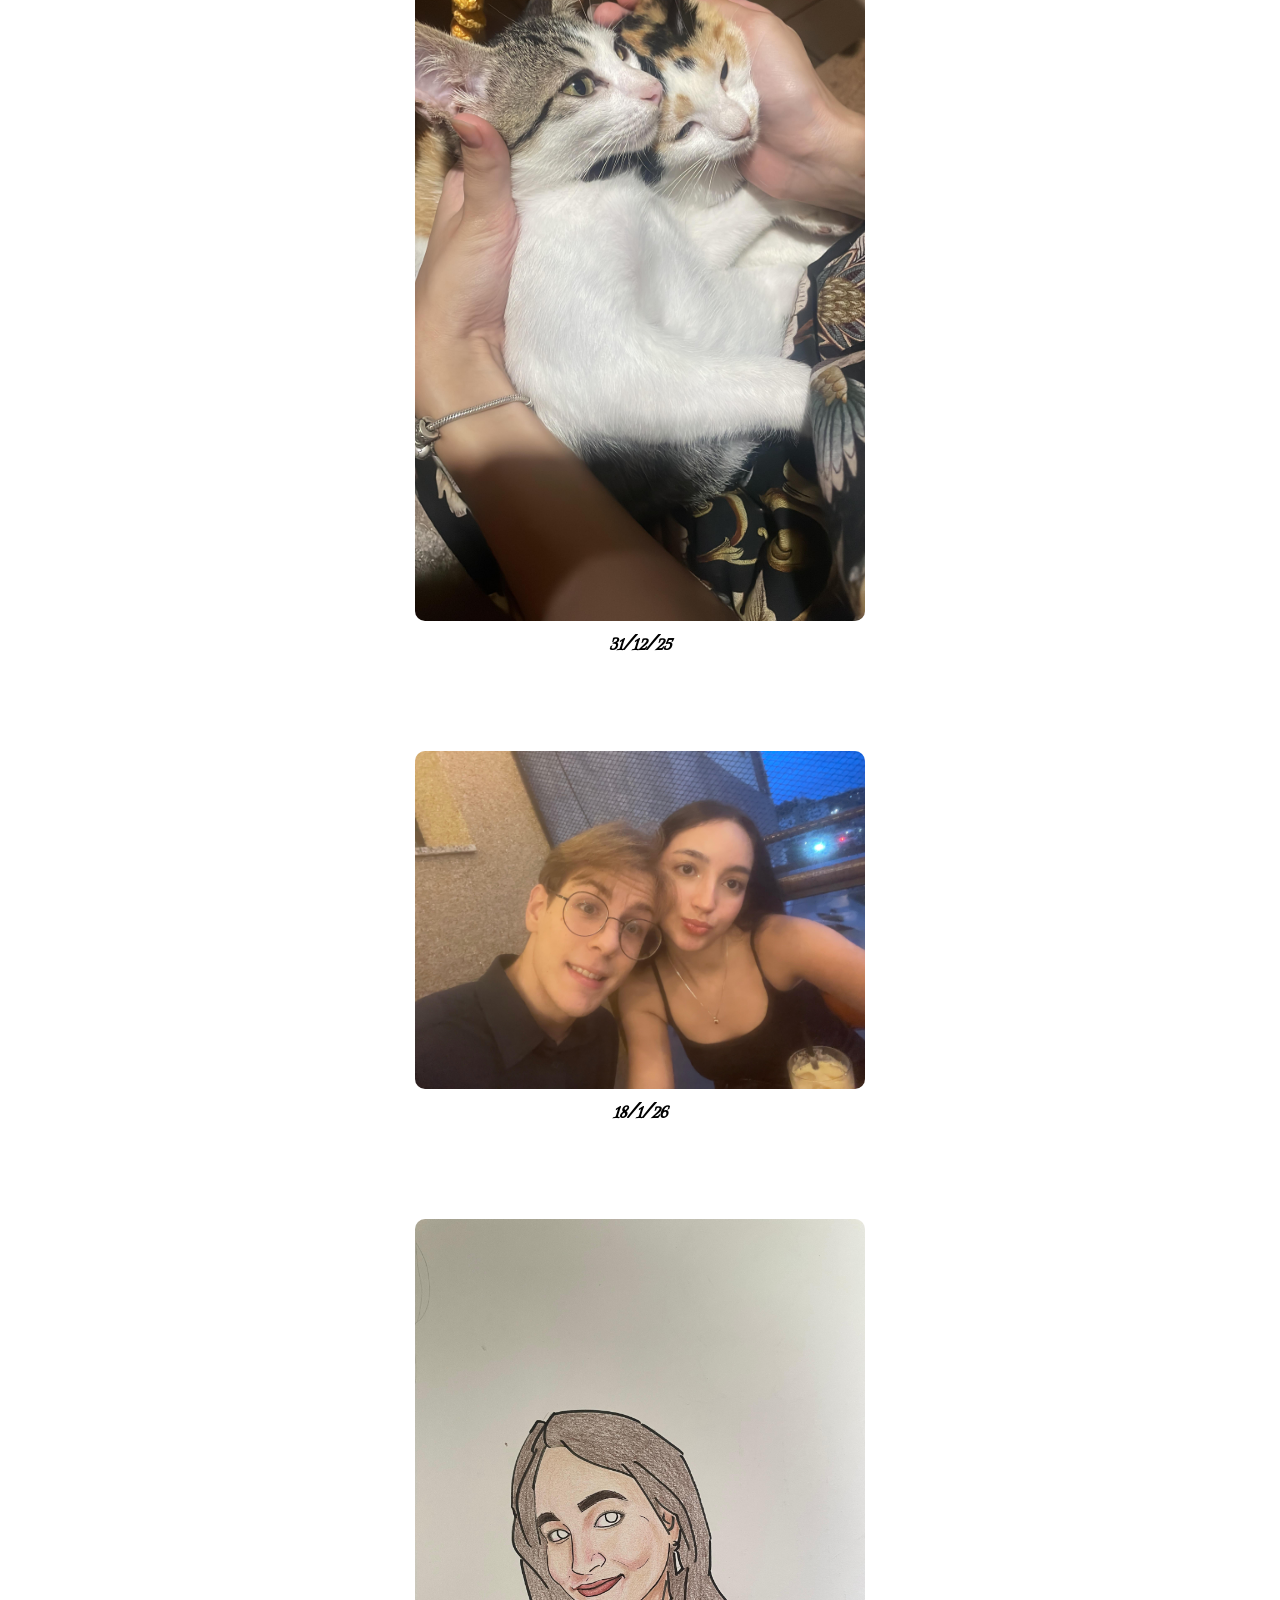
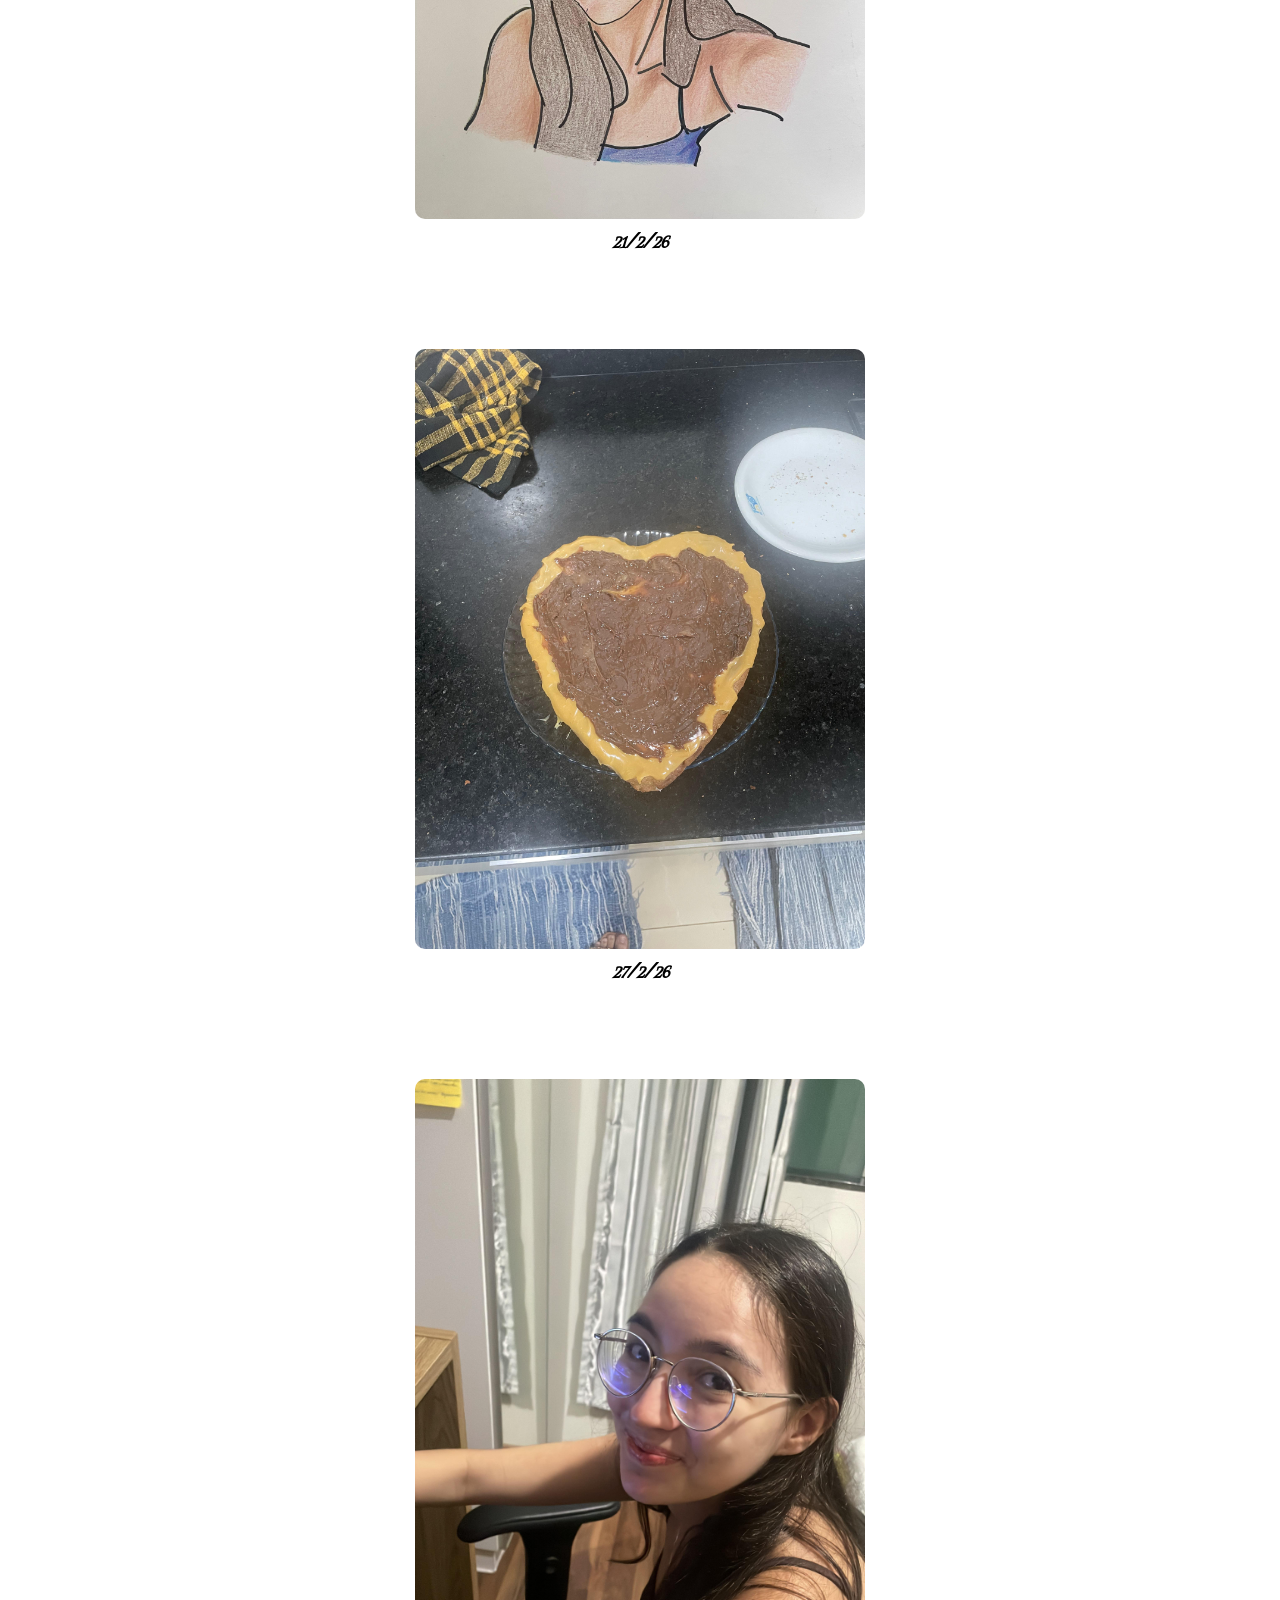
==== commit 50394584: "Atualizações" ====
--- a/mesversario/index.html
+++ b/mesversario/index.html
@@ -48,29 +48,26 @@
                 "Temos tudo, tudo pra viver. Temos tudo, tudo pelo que lutar! Força para proteger. Ser luz em qualquer lugar."
             </p>
         </section>
-        <img src="fotos/1.jpeg" alt="">
-        <p style="text-align: center; margin-top: 0px">
-            09/08/25
-        </p>
-        <img src="fotos/2.jpeg" alt="">
-        <img src="fotos/3.jpeg" alt="">
-        <img src="fotos/5.jpeg" alt="">
-        <img src="fotos/6.jpeg" alt="">
-        <img src="fotos/7.jpeg" alt="">
-        <img src="fotos/8.jpeg" alt="">
-        <img src="fotos/9.jpeg" alt="">
-        <img src="fotos/10.jpeg" alt="">
-        <img src="fotos/11.jpeg" alt="">
-        <img src="fotos/12.jpeg" alt="">
-        <img src="fotos/13.jpeg" alt="">
-        <img src="fotos/14.jpeg" alt="">
-        <img src="fotos/15.jpeg" alt="">
-        <img src="fotos/16.jpeg" alt="">
-        <img src="fotos/17.jpeg" alt="">
-        <img src="fotos/18.jpeg" alt="">
-        <img src="fotos/19.jpeg" alt="">
-        <img src="fotos/20.jpeg" alt="">
-        <img src="fotos/21.jpeg" alt="">
+        <img src="fotos/1.jpeg" alt=""> <p class="data">4/9/25</p>
+        <img src="fotos/2.jpeg" alt=""> <p class="data">13/9/25</p>
+        <img src="fotos/6.jpeg" alt=""> <p class="data">13/9/25</p>
+        <img src="fotos/3.jpeg" alt=""> <p class="data">14/9/25</p>
+        <img src="fotos/15.jpeg" alt=""> <p class="data">15/9/25</p>
+        <img src="fotos/12.jpeg" alt=""> <p class="data">27/9/25</p> 
+        <img src="fotos/5.jpeg" alt=""> <p class="data">18/10/25</p>
+        <img src="fotos/7.jpeg" alt=""> <p class="data">18/10/25</p>
+        <img src="fotos/8.jpeg" alt=""> <p class="data">31/10/25</p>
+        <img src="fotos/9.jpeg" alt=""> <p class="data">12/11/25</p>
+        <img src="fotos/10.jpeg" alt=""> <p class="data">22/11/25</p>
+        <img src="fotos/11.jpeg" alt=""> <p class="data">6/12/25</p>
+        <img src="fotos/13.jpeg" alt=""> <p class="data">24/12/25</p>
+        <img src="fotos/14.jpeg" alt=""> <p class="data">31/12/25</p>
+        <img src="fotos/16.jpeg" alt=""> <p class="data">18/1/26</p>
+        <img src="fotos/18.jpeg" alt=""> <p class="data">21/2/26</p>
+        <img src="fotos/17.jpeg" alt=""> <p class="data">27/2/26</p>
+        <img src="fotos/19.jpeg" alt=""> <p class="data">1/3/26</p>
+        <img src="fotos/21.jpeg" alt=""> <p class="data">15/3/26</p>
+        <img src="fotos/20.jpeg" alt=""> <p class="data">20/3/26</p>
     </main>
 
     <footer>
--- a/mesversario/estilo/estilo.css
+++ b/mesversario/estilo/estilo.css
@@ -92,7 +92,6 @@
     display: block;
     margin-bottom: 10vh;
     border-radius: 10px;
-    border: 5px solid rgb(164, 0, 0);
     margin-bottom: 0px;
     margin-top: 10vh;
 }
@@ -103,6 +102,14 @@
     margin-right: 5vw;
 }
 
+p.data {
+    text-align: center;
+    margin-top: 10px;
+    font-family: var(--fonte5);
+    font-weight: bold;
+    font-size: 1.5em;
+}
+
 /**/
 
 footer {
@@ -110,6 +117,7 @@
     text-align: center;
     color: white;
     padding: 10px;
+    margin-top: 40px;
 }
 
 footer p {
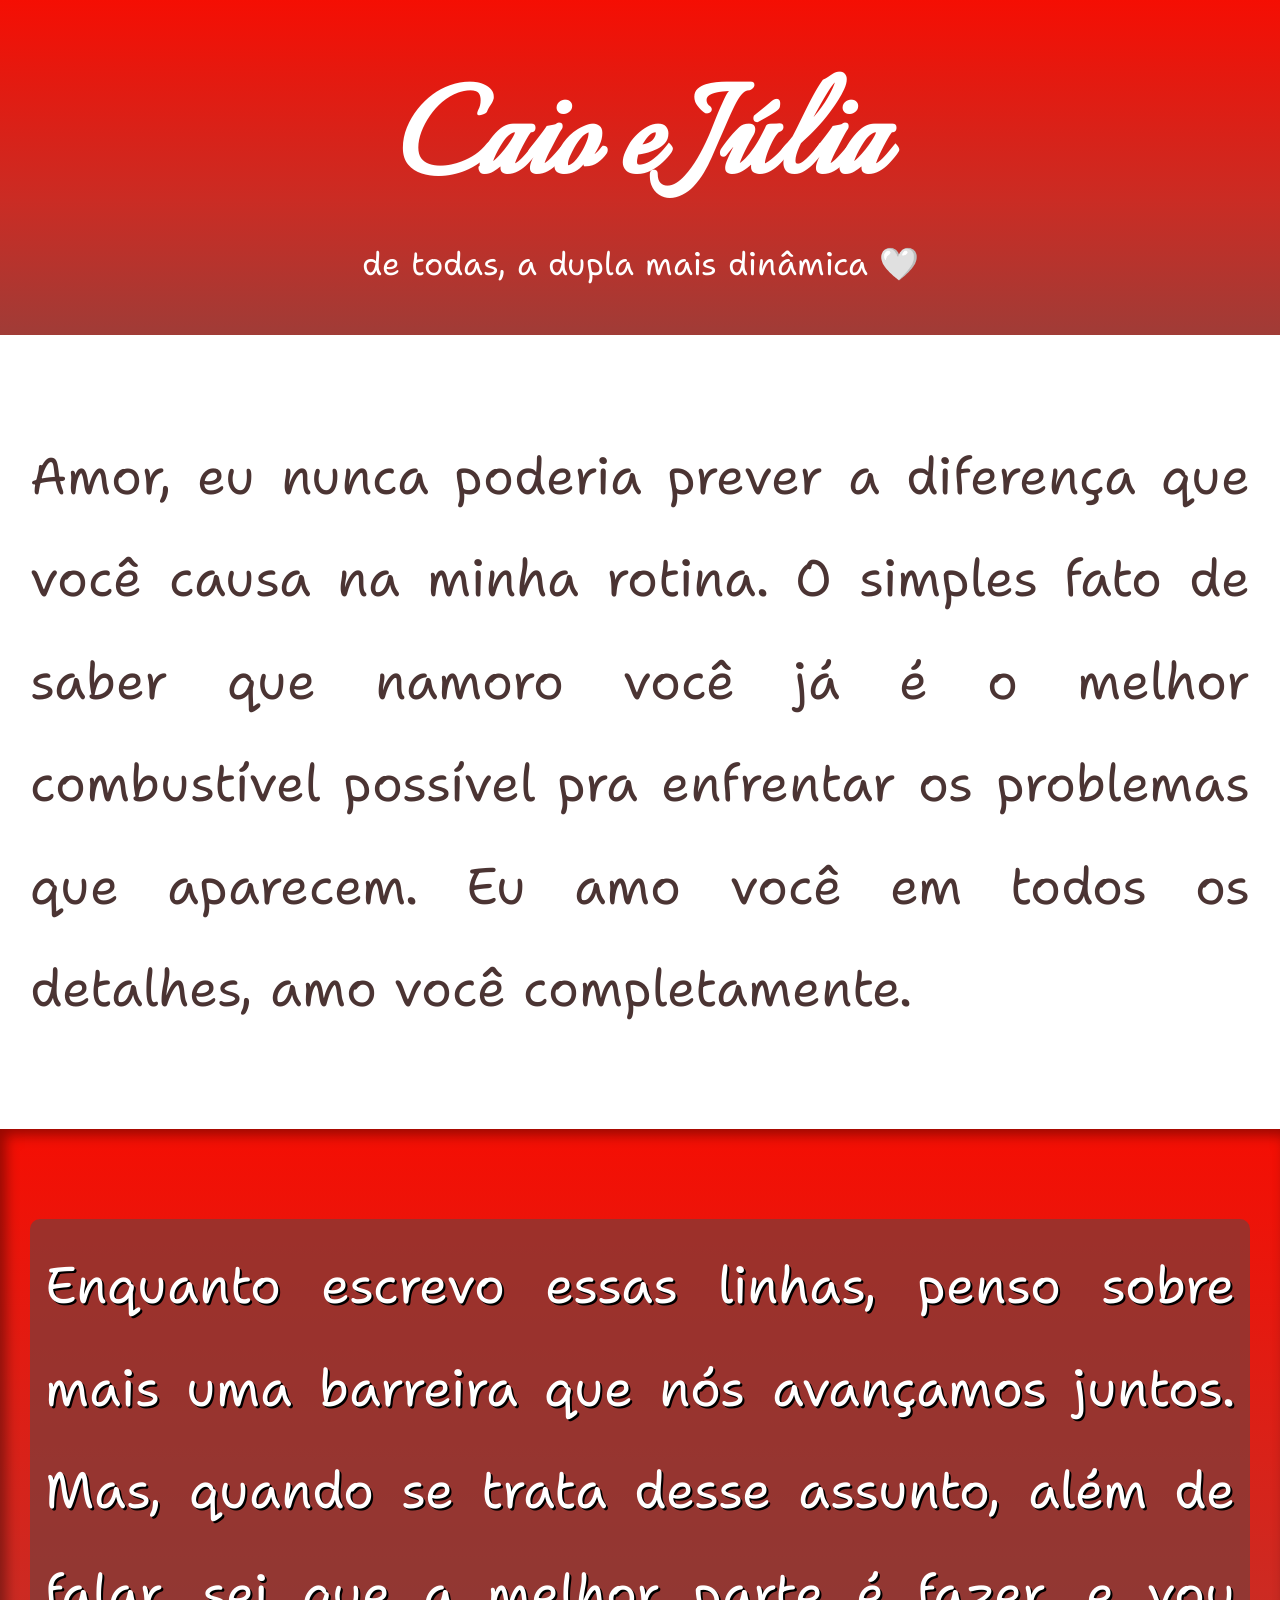
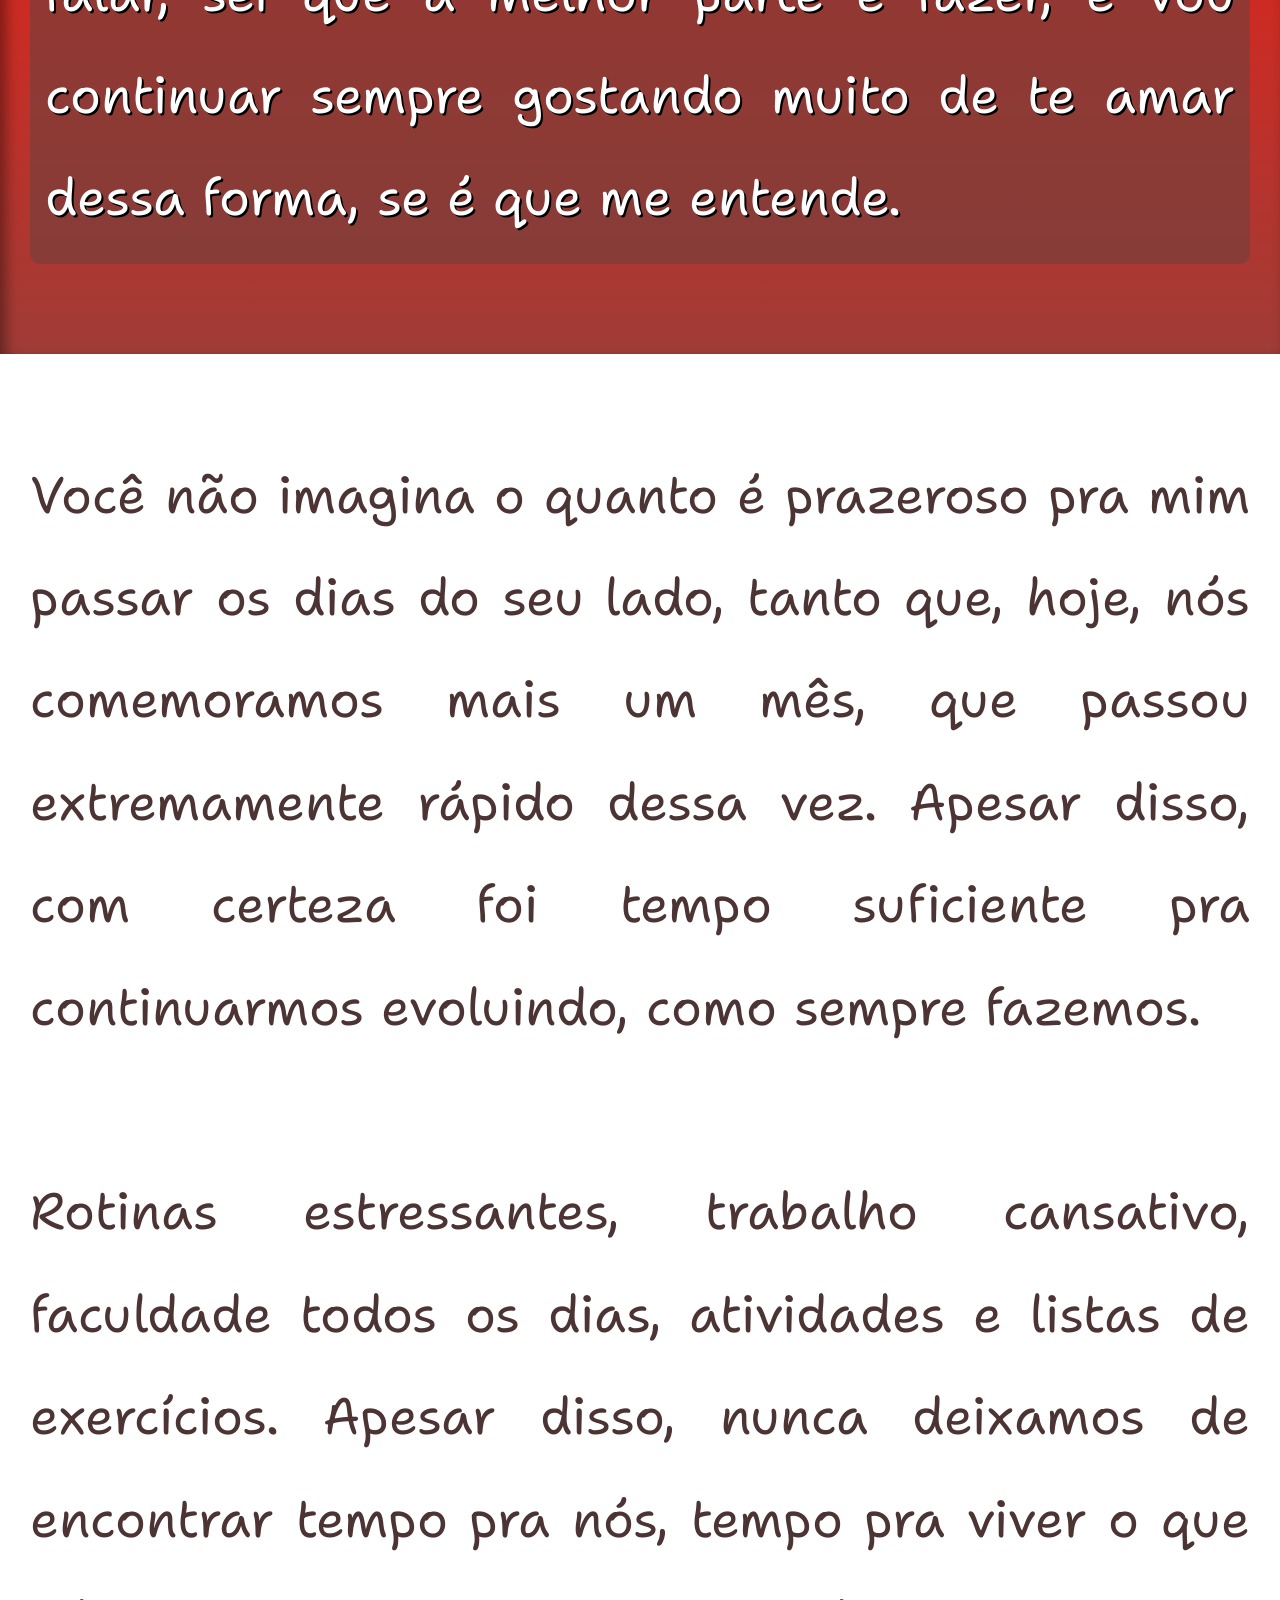
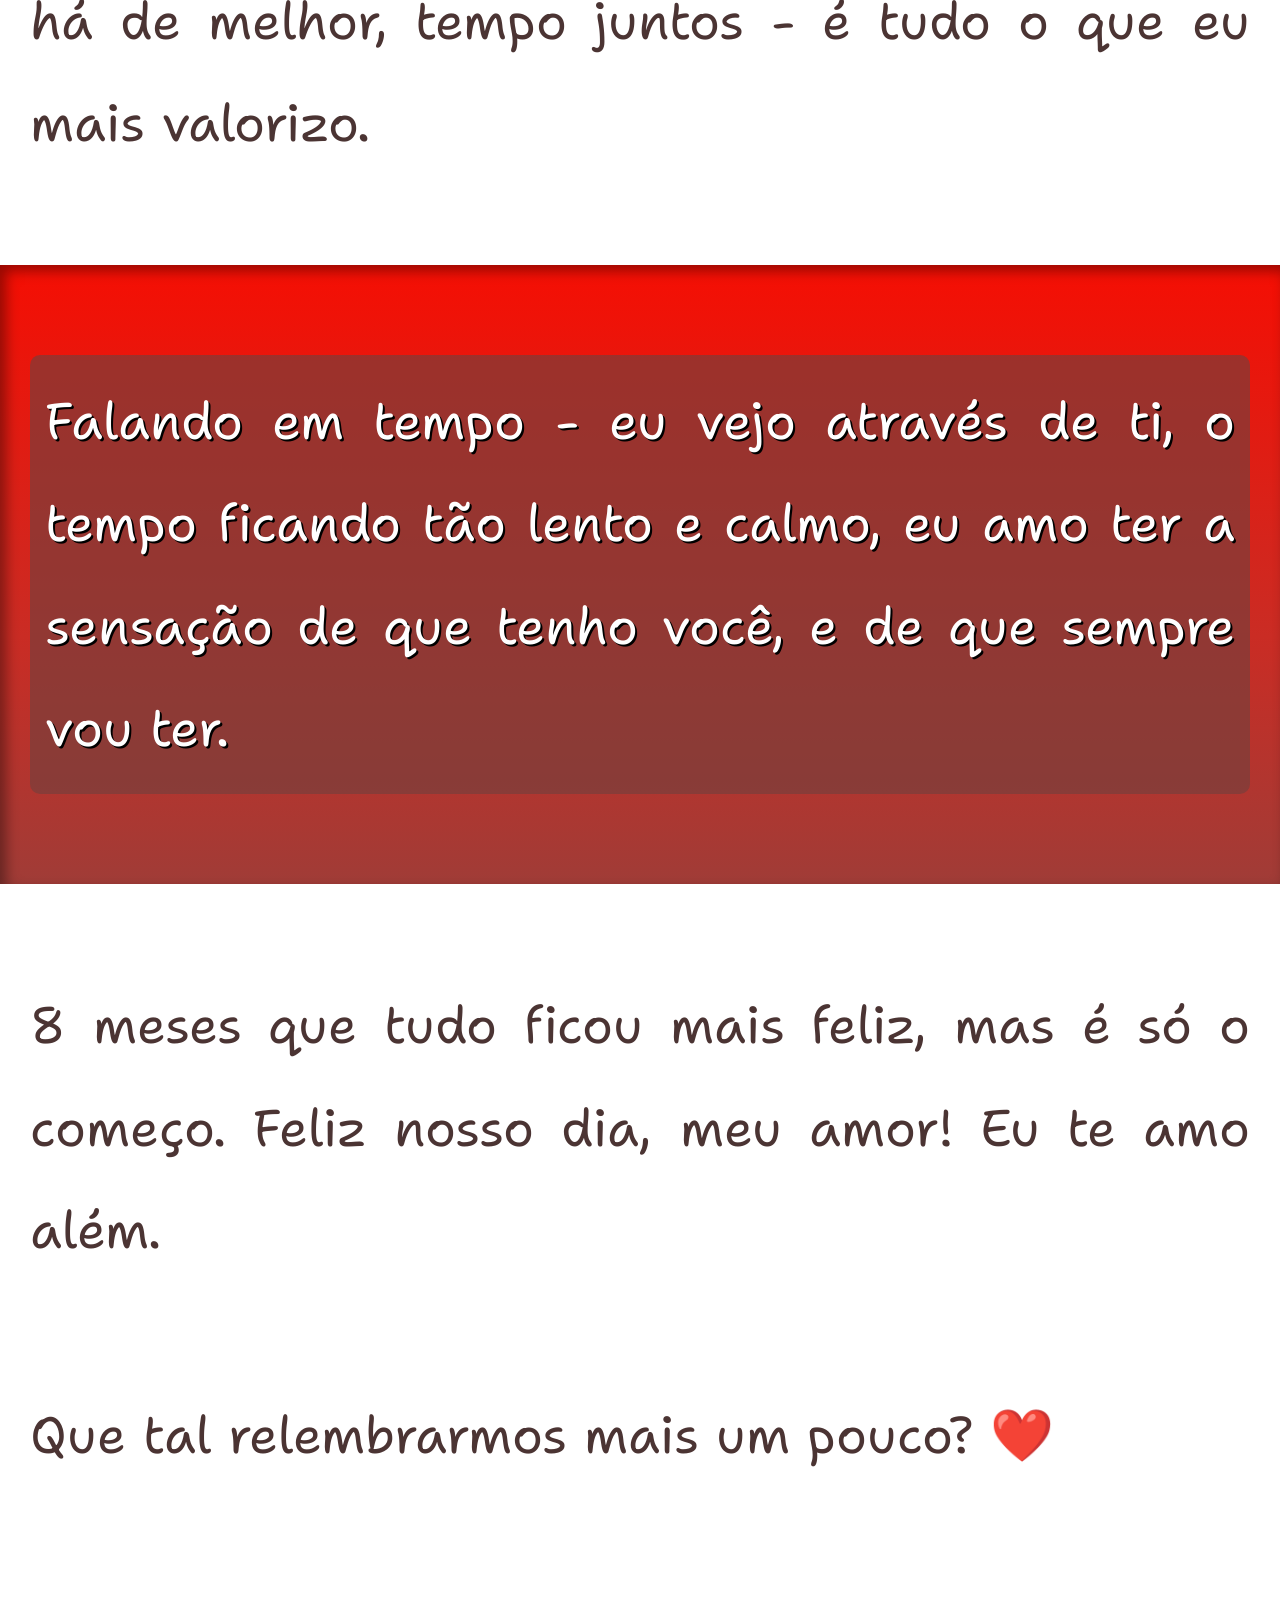
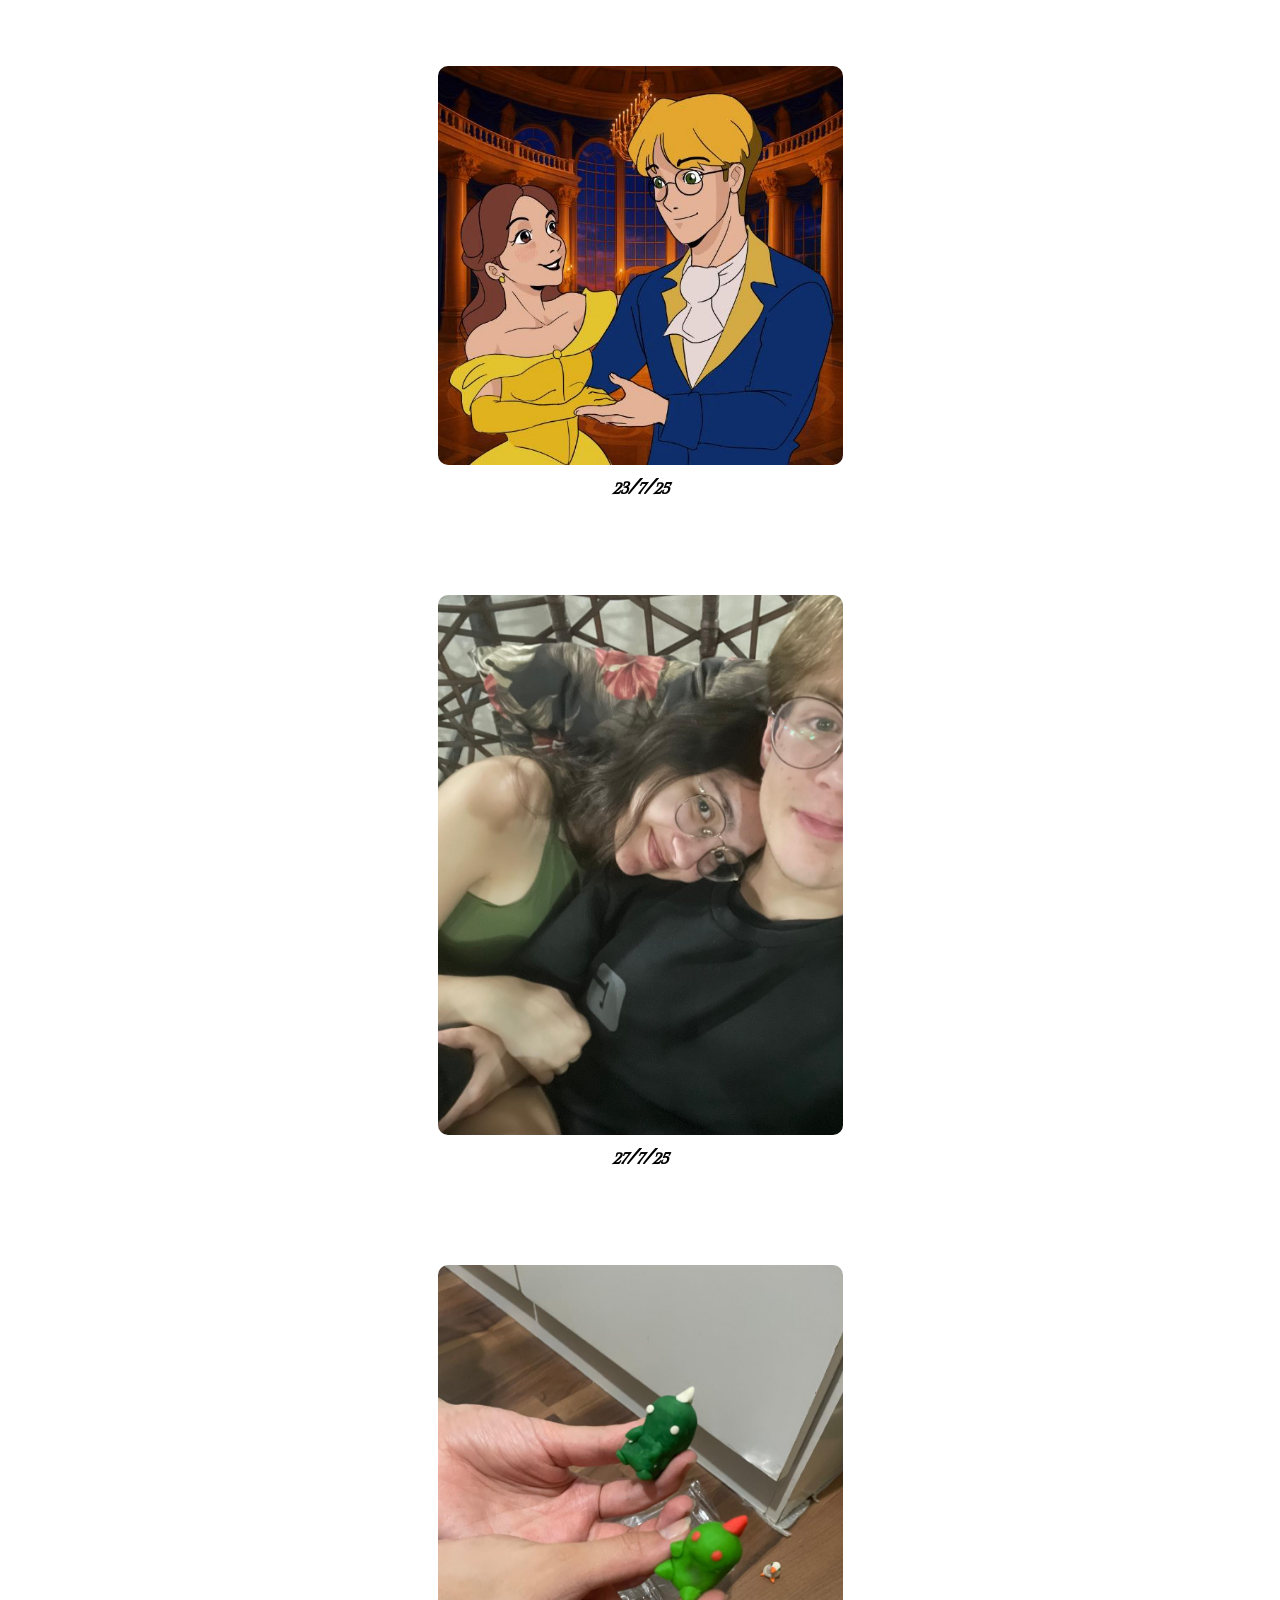
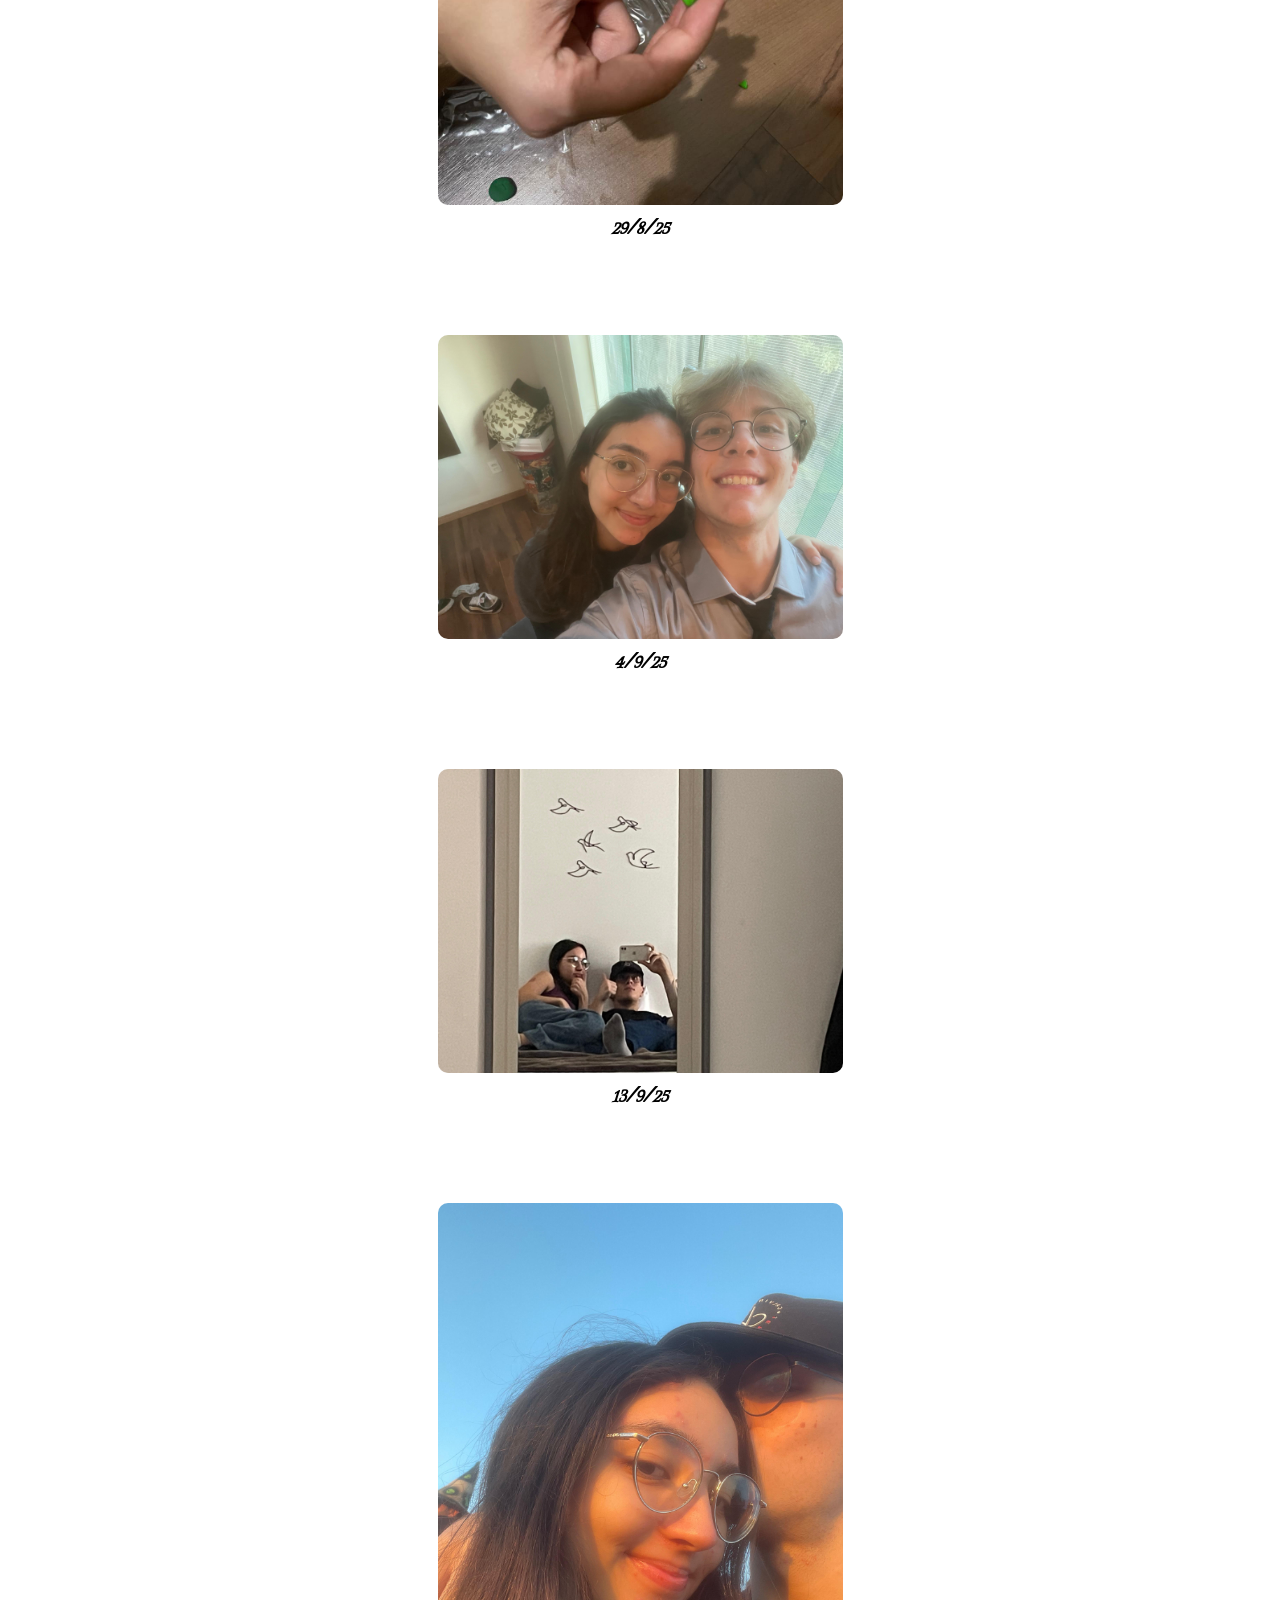
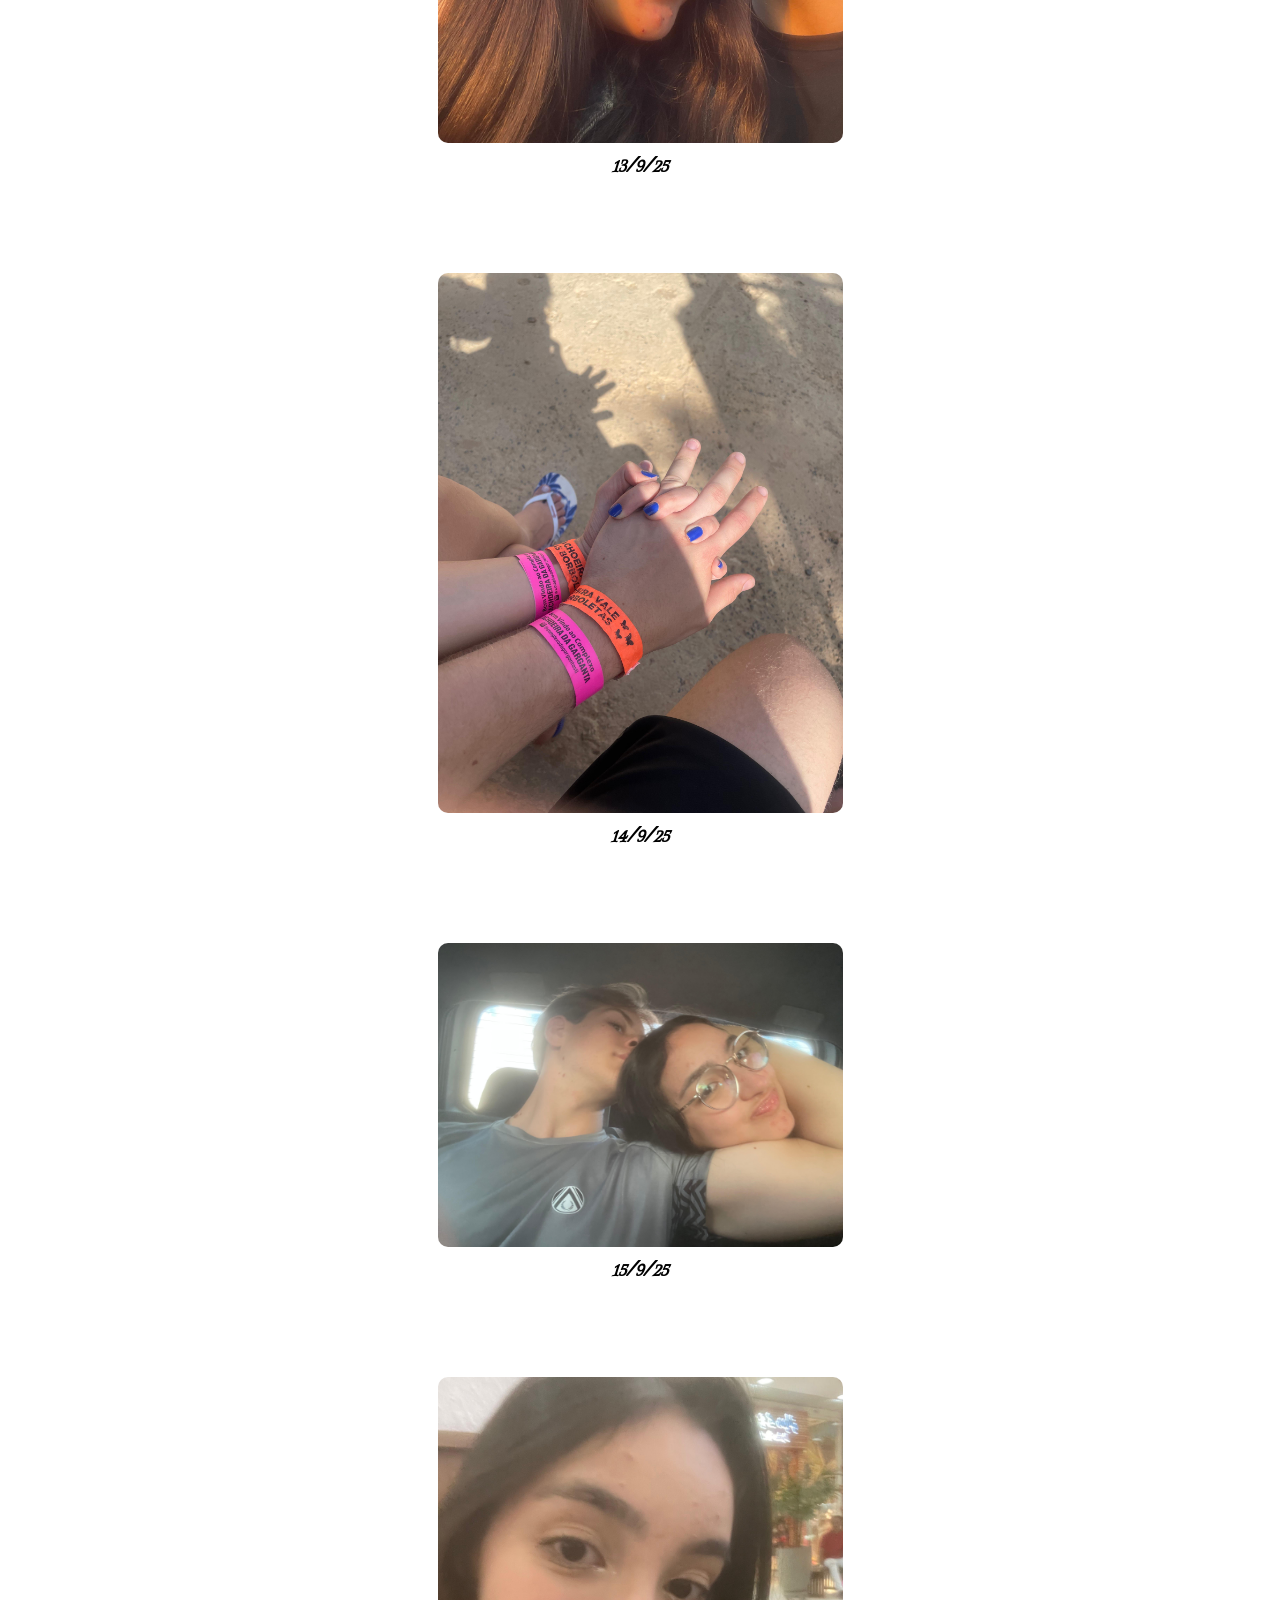
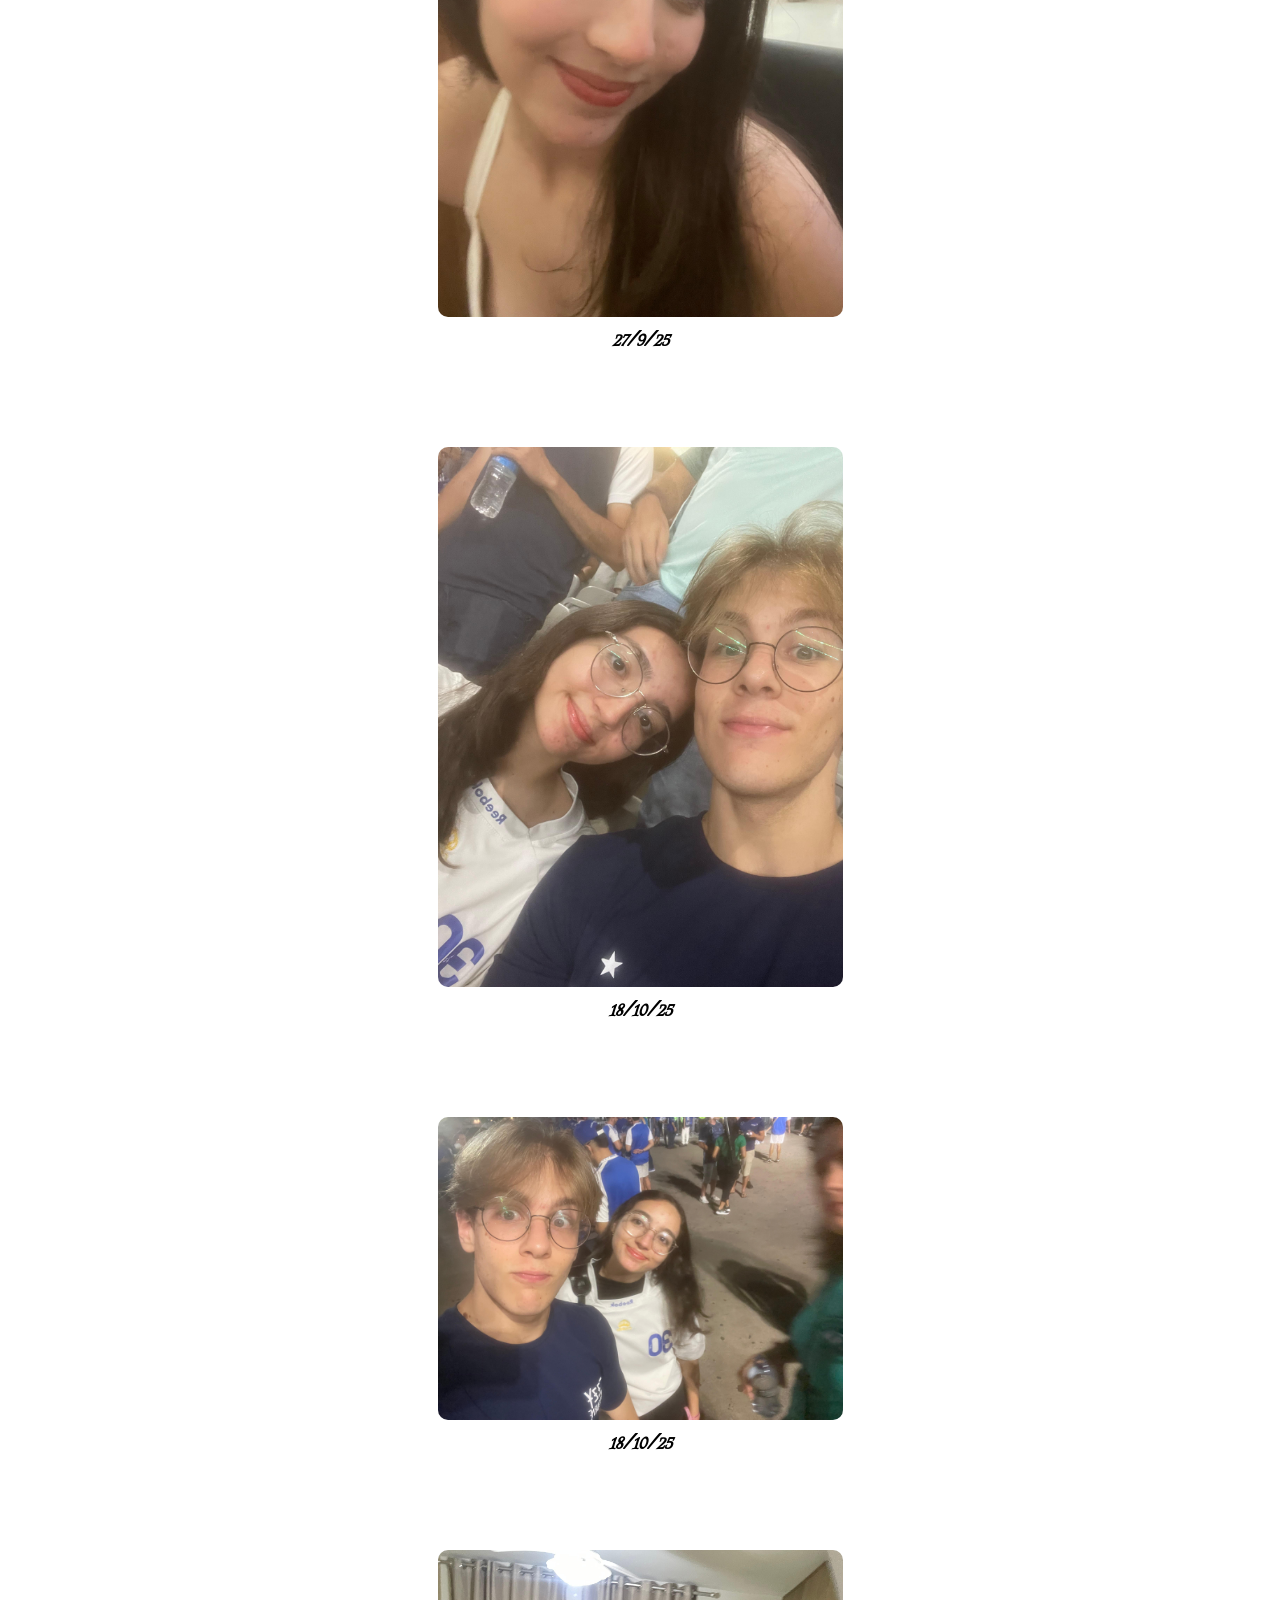
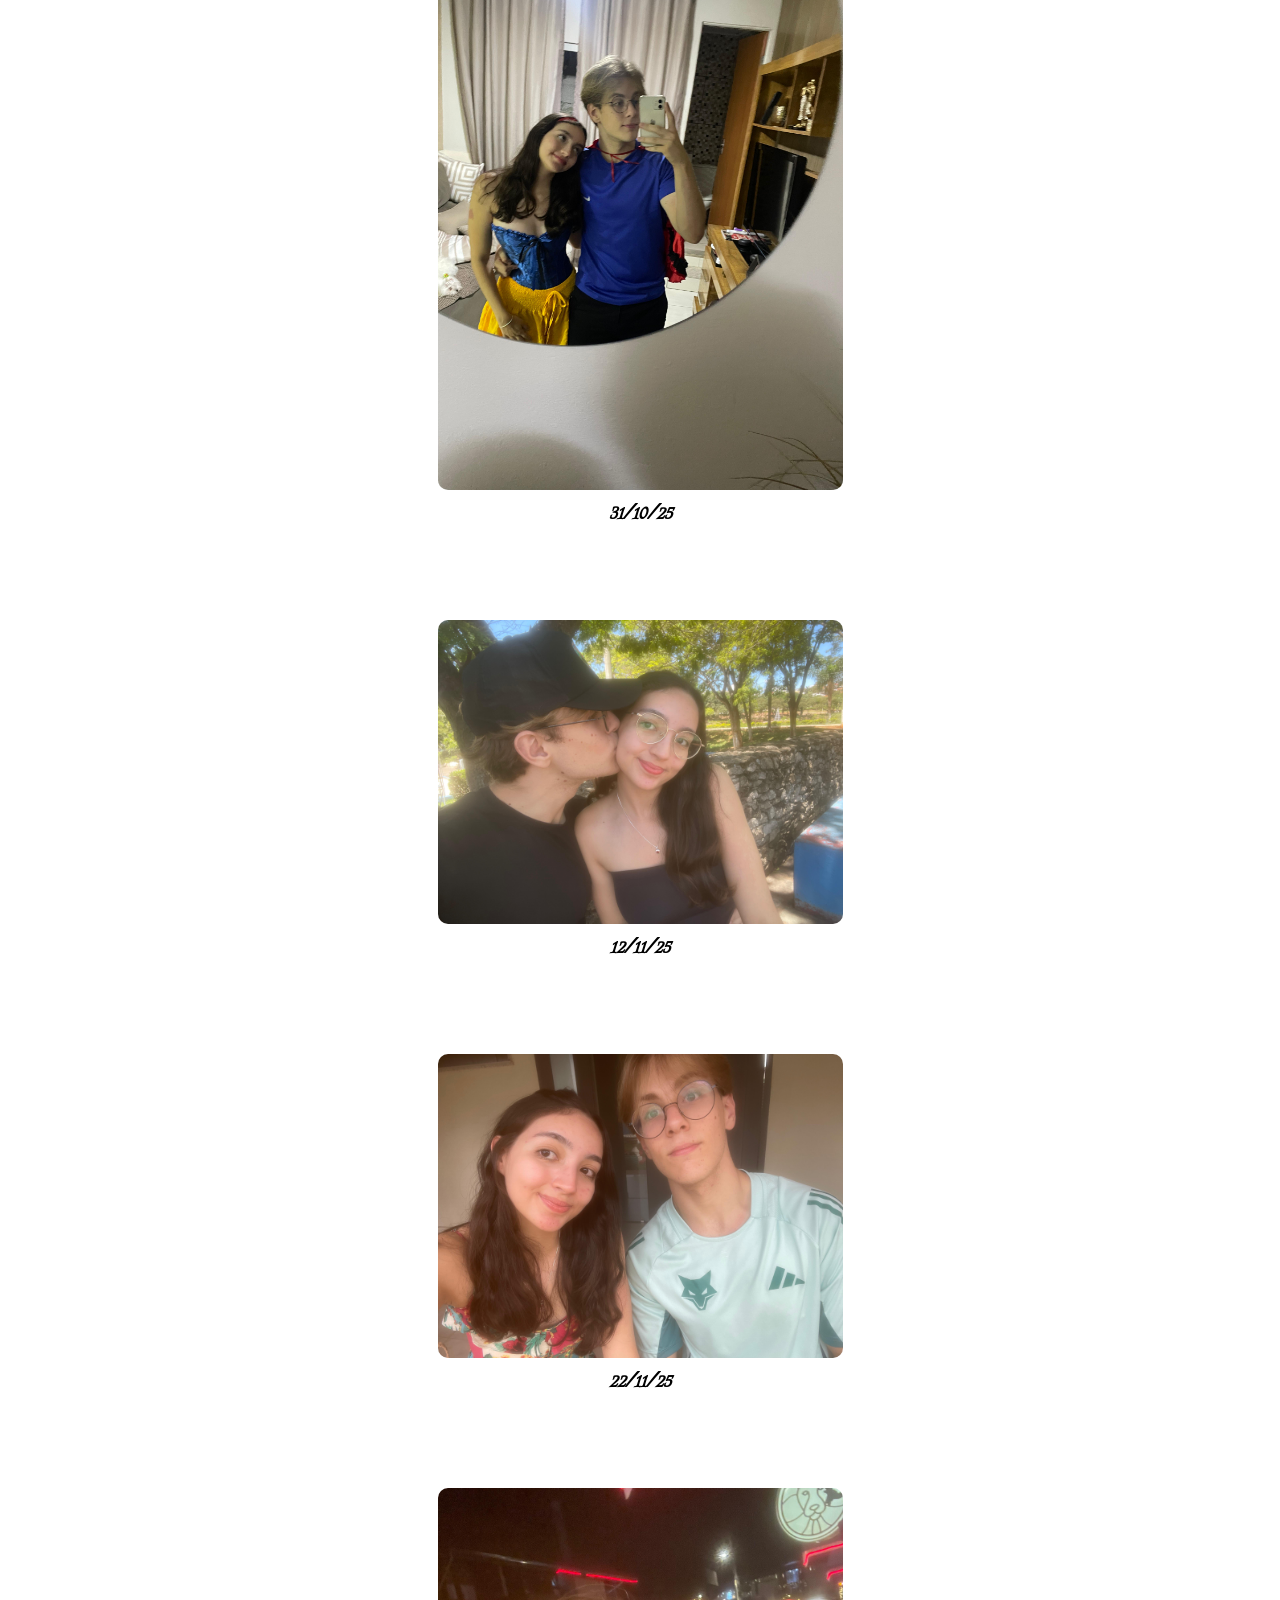
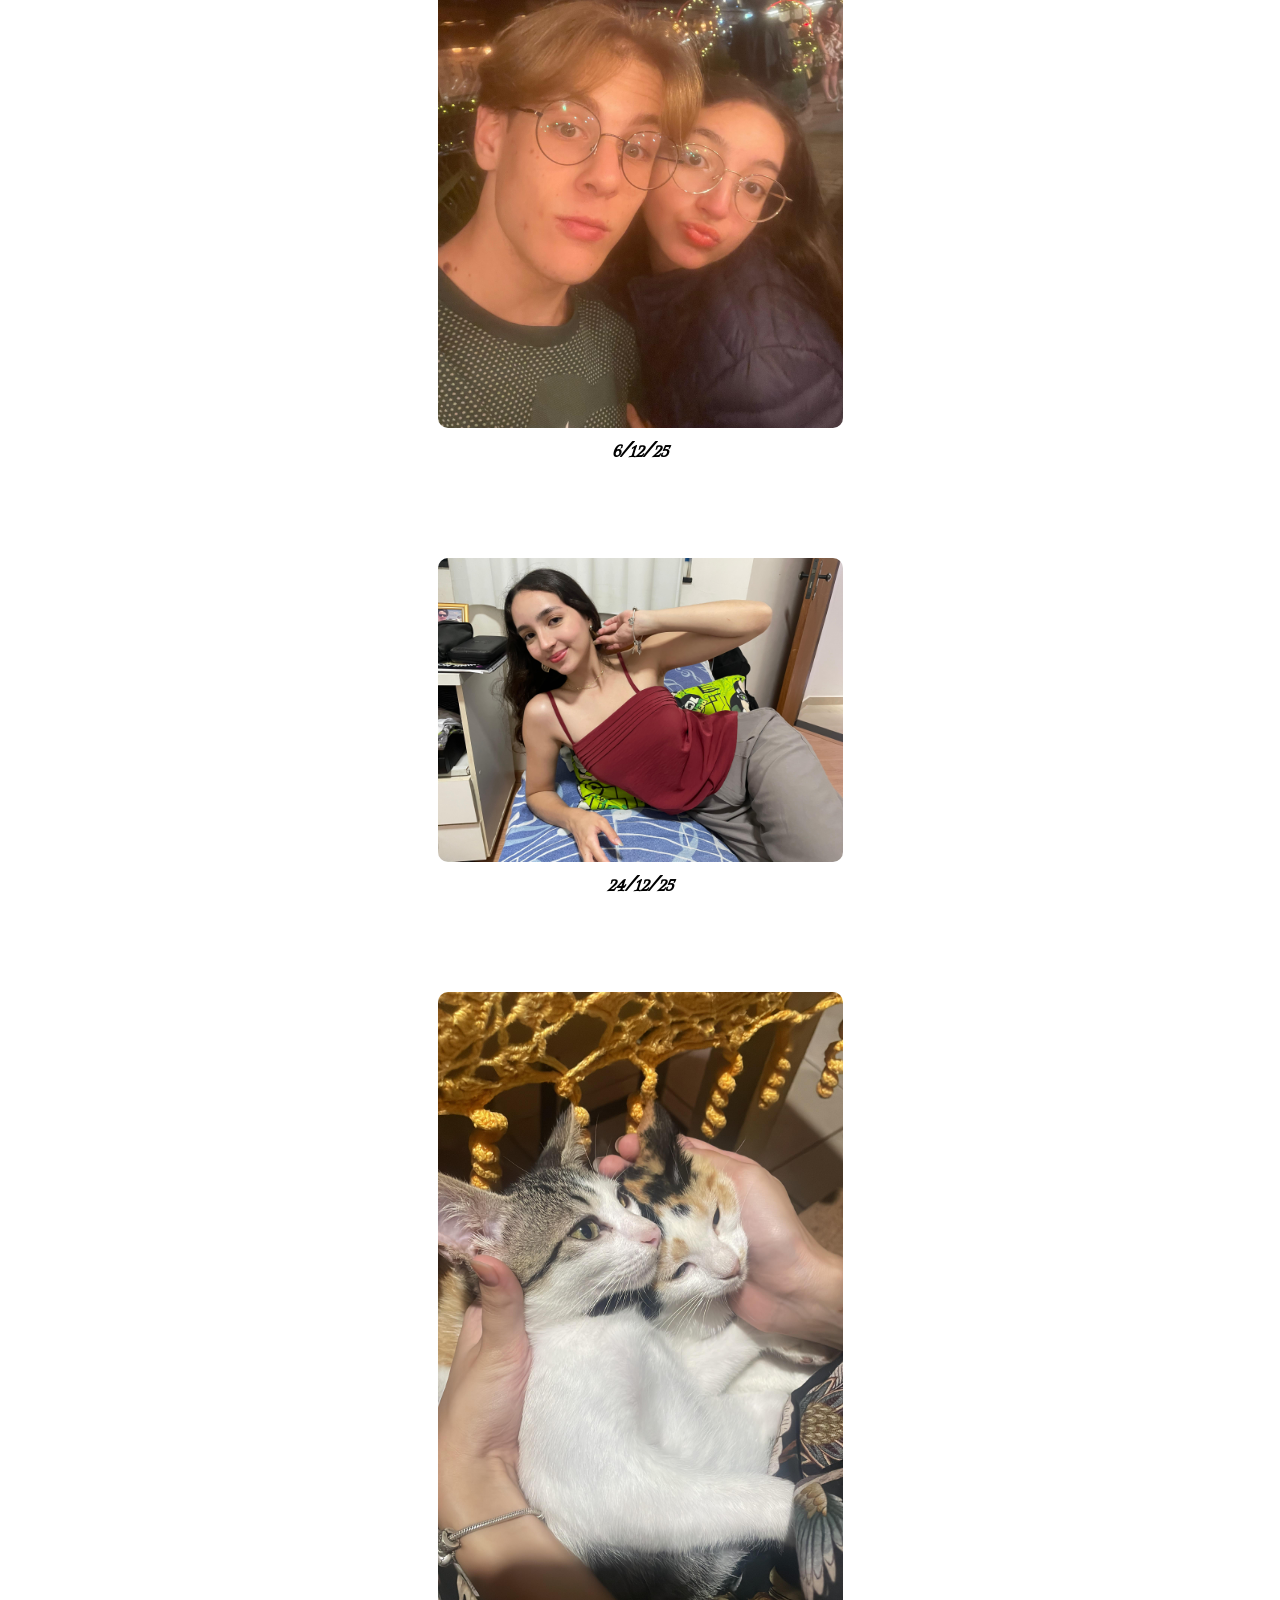
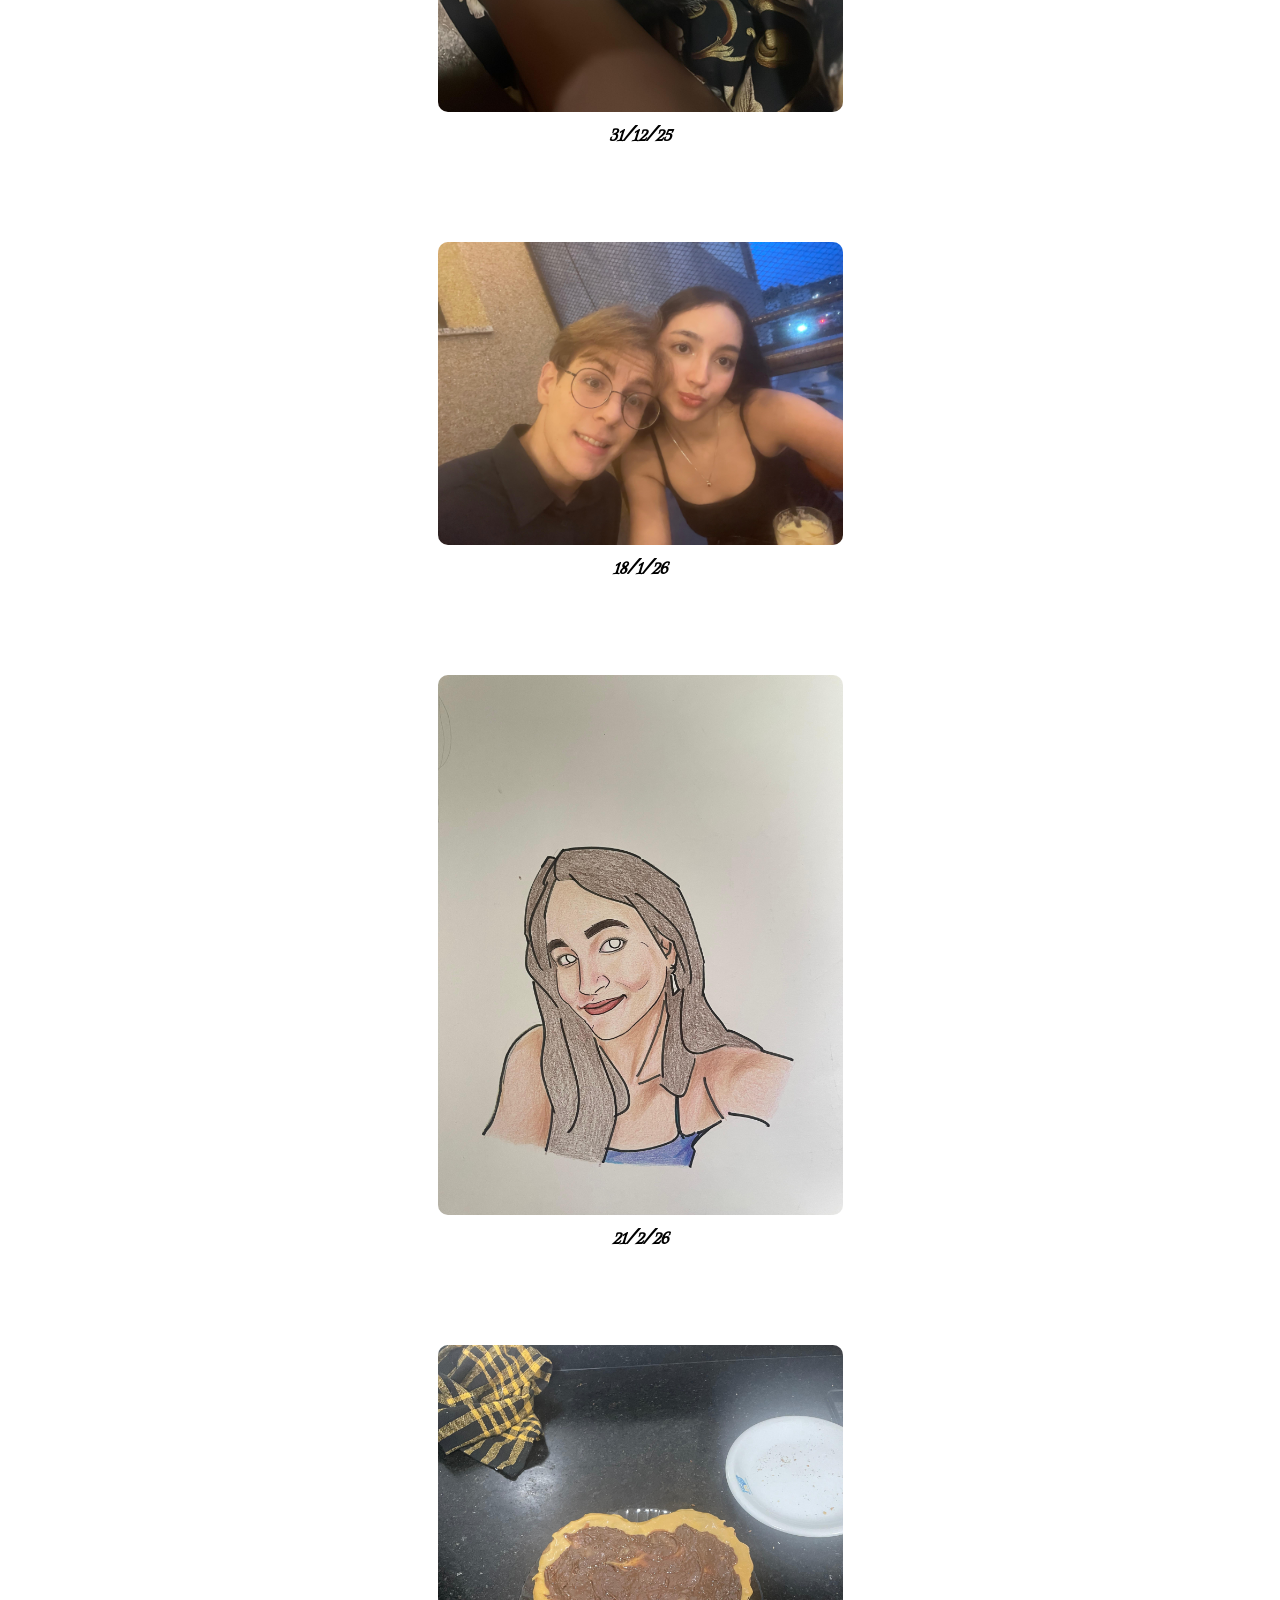
==== commit 67f91ce8: "Final" ====
--- a/mesversario/index.html
+++ b/mesversario/index.html
@@ -17,7 +17,7 @@
     <main>
         <section class="normal">
             <p>
-                Eu nunca poderia prever a diferença que você causa na minha rotina. O simples fato de saber que namoro você já é o melhor combustível possível pra enfrentar os problemas que aparecem. Eu amo você em todos os detalhes, amo você completamente.
+                Amor, eu nunca poderia prever a diferença que você causa na minha rotina. O simples fato de saber que namoro você já é o melhor combustível possível pra enfrentar os problemas que aparecem. Eu amo você em todos os detalhes, amo você completamente.
             </p>
         </section>
         <section id="joaninha" class="imagem">
@@ -42,12 +42,13 @@
         <section class="normal">
             <p>
                 8 meses que tudo ficou mais feliz, mas é só o começo. Feliz nosso dia, meu amor! Eu te amo além.
-            </p>
-            <br>
-            <p class="menor">
-                "Temos tudo, tudo pra viver. Temos tudo, tudo pelo que lutar! Força para proteger. Ser luz em qualquer lugar."
+                <br> <br>
+                Que tal relembrarmos mais um pouco? ❤️
             </p>
         </section>
+        <img src="fotos/24.jpeg" alt=""> <p class="data">23/7/25</p>
+        <img src="fotos/23.jpeg" alt=""> <p class="data">27/7/25</p>
+        <img src="fotos/22.jpeg" alt=""> <p class="data">29/8/25</p>
         <img src="fotos/1.jpeg" alt=""> <p class="data">4/9/25</p>
         <img src="fotos/2.jpeg" alt=""> <p class="data">13/9/25</p>
         <img src="fotos/6.jpeg" alt=""> <p class="data">13/9/25</p>
@@ -68,6 +69,15 @@
         <img src="fotos/19.jpeg" alt=""> <p class="data">1/3/26</p>
         <img src="fotos/21.jpeg" alt=""> <p class="data">15/3/26</p>
         <img src="fotos/20.jpeg" alt=""> <p class="data">20/3/26</p>
+        <section>
+            <p>
+                Sempre que tirarmos uma foto especial, podemos colocar aqui. Assim, vamos registrando a nossa linha do tempo juntos!
+            </p>
+            <br>
+            <p class="menor">
+                "Temos tudo, tudo pra viver. Temos tudo, tudo pelo que lutar! Força para proteger. Ser luz em qualquer lugar."
+            </p>
+        </section>
     </main>
 
     <footer>
--- a/mesversario/estilo/estilo.css
+++ b/mesversario/estilo/estilo.css
@@ -31,7 +31,7 @@
 /**/
 
 header {
-    background-color: rgb(164, 0, 0);
+    background-image: linear-gradient(to top, #A03C37, #CA2C24 40%, #F50E03);
     color: white;
     text-align: center;
 }
@@ -63,7 +63,7 @@
 
 main section.normal {
     background-color: white;
-    color: black;
+    color: #4B3433;
 }
 
 main section.imagem { /* Seção onde estarão expostas as imagens (parte de fora, mais ampla) */
@@ -72,14 +72,11 @@
 }
 
 main section#joaninha {
-    background-image: linear-gradient(to top, rgb(85, 1, 1), red);
-    background-position: center center;
-    background-attachment: fixed;
-    background-size: cover;
+    background-image: linear-gradient(to top, #A03C37, #CA2C24 40%, #F50E03);
 }
 
 main section.imagem p { /* Parágrafo do texto em si (parte de dentro) */
-    background-color: rgba(0, 0, 0, 0.518);
+    background-color: #753f3ca7;
     display: inline-block; /* Transforma a caixa do parágrafo em uma forma adaptável ao tamanho dele */
     padding: 15px;
     text-shadow: 2px 2px 0px black;
@@ -87,7 +84,7 @@
 }
 
 img {
-    width: 50vh;
+    width: 45vh;
     margin: auto;
     display: block;
     margin-bottom: 10vh;
@@ -113,11 +110,10 @@
 /**/
 
 footer {
-    background-color: rgb(164, 0, 0);
+    background-color: #A03C37;
     text-align: center;
     color: white;
     padding: 10px;
-    margin-top: 40px;
 }
 
 footer p {
